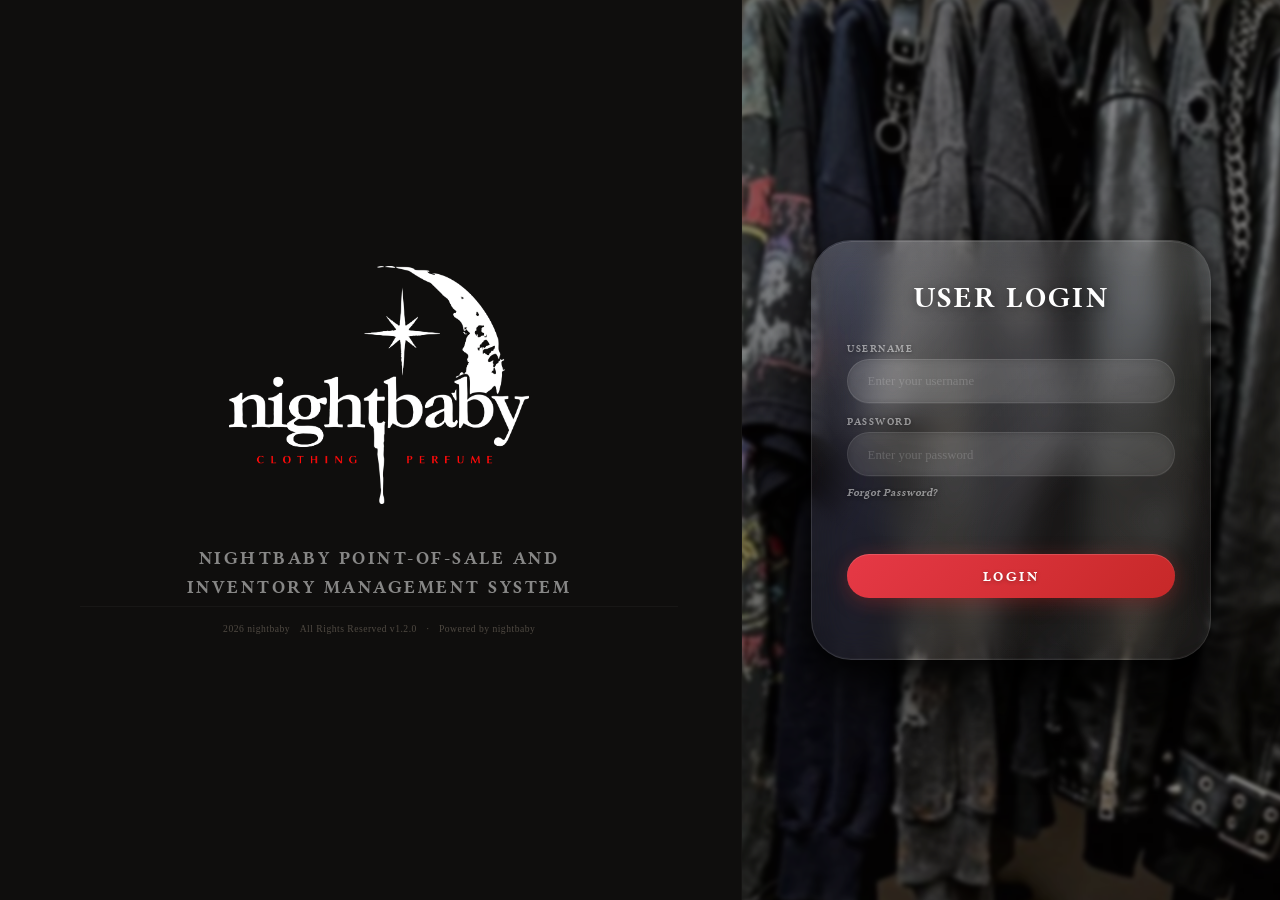
==== account_management.html @ 17890b0c "v1.0: Beta release" ====
<!DOCTYPE html>
<html lang="en">
<head>
    <meta charset="UTF-8">
    <meta name="viewport" content="width=device-width, initial-scale=1.0">
    <title>nightbaby | Account Management</title>
    <link rel="stylesheet" href="css/style.css">
    <link rel="icon" type="image/ico" href="images/favicon.ico">
    <link href="https://fonts.googleapis.com/css2?family=Inter:wght@300;400;500;600;700;800;900&display=swap" rel="stylesheet">
    <link href="https://fonts.googleapis.com/css2?family=Playfair+Display:ital,wght@0,400;0,600;0,700;1,400&display=swap" rel="stylesheet">
</head>
<body>
    <div class="dashboard-page">
        <div class="dashboard-container">
            <aside class="dashboard-sidebar">
                <div class="sidebar-logo">
                    <img src="images/logo.png" alt="nightbaby" class="sidebar-logo-img">
                </div>

                <div class="sidebar-user">
                    <button class="user-role-btn" id="userRoleBtn">
                        <img class="sideNavIcon" src="sources/icons/user-svgrepo-com(1).png" alt="home-icon" width="20" height="20">
                        <span>SuperUser</span>
                    </button>
                </div>

                <nav class="sidebar-nav">
                    <a href="account_management.html" class="sidebar-link" data-page="dashboard">
                        <img class="sideNavIcon" src="sources/icons/user-svgrepo-com.png" alt="home-icon" width="25" height="25">
                        <span>User Management</span>
                    </a>
                    <a href="system_management.html" class="sidebar-link active" data-page="pos">
                        <img class="sideNavIcon" src="sources/icons/settings-svgrepo-com.png" alt="home-icon" width="25" height="25">
                        <span>System Settings</span>
                    </a>
                </nav>
                <div class="sidebar-footer">
                    <a href="login.html" class="sidebar-link logout">
                        <img class="sideNavIcon" src="sources/icons/logout-svgrepo-com.png" alt="home-icon" width="25" height="25">
                        <span>Logout</span>
                    </a>
                </div>
            </aside>
<!-- dito muna -->
            <main class="dashboard-main">
                <div class="dashboard-topbar">
                    <div class="topbar-left">
                        <div class="page-header">
                            <img class="sideNavIcon" src="sources/icons/user-svgrepo-com(1).png" alt="home-icon" width="30" height="30">
                            <h1 class="page-title" id="pageTitle">User Management</h1>
                        </div>
                    </div>
                    <div class="topbar-right">
                        <div class="topbar-datetime">
                            <span class="datetime-day" id="currentDay">Saturday</span>
                            <span class="datetime-date" id="currentDate">August 1, 2026</span>
                            <span class="datetime-time" id="currentTime">3:45 PM</span>
                        </div>
                        <span class="admin-name" id="topbarAdminName">Admin</span>
                        <div class="admin-avatar">
                            <img src="sources/icons/user-svgrepo-com.png" alt="user-mainlogo" width="20" height="20">
                        </div>
                    </div>
                </div>

                <div class="user-management-section dashboard-card" aria-labelledby="usersTableTitle">
                    <div class="section-header panel-header">
                        <div class="section-title-wrap">
                            <h2 id="usersTableTitle">User Management</h2>
                        </div>
                        <button type="button" class="primary-btn" id="addUserButton" aria-label="Add user">+ Add User</button>
                    </div>

                    <div class="alert-table-wrapper">
                        <table class="alert-table user-table">
                            <thead>
                                <tr>
                                    <th scope="col">Name</th>
                                    <th scope="col">Role</th>
                                    <th scope="col" aria-label="Actions">Actions</th>
                                </tr>
                            </thead>
                            <tbody id="usersTableBody"></tbody>
                        </table>
                    </div>
                </div>

                <div class="account-modal-overlay" id="userModal" hidden>
                    <section class="account-modal" role="dialog" aria-modal="true" aria-labelledby="userModalTitle">
                        <div class="account-modal-header">
                            <h2 id="userModalTitle">Add User</h2>
                            <button type="button" class="pos-modal-close" id="closeUserModal" aria-label="Close">&times;</button>
                        </div>
                        <form id="userForm" class="account-form" autocomplete="off">
                            <input type="hidden" id="editingUsername">
                            <div class="form-group">
                                <label for="userUsername">Username</label>
                                <input type="text" id="userUsername" required autocomplete="off">
                            </div>
                            <div class="form-group">
                                <label for="accountHolderName">Account Holder Name</label>
                                <input type="text" id="accountHolderName" required autocomplete="name" placeholder="Enter full name">
                            </div>
                            <div class="form-group">
                                <label for="userRole">Role</label>
                                <select id="userRole" required>
                                    <option value="cashier">Cashier</option>
                                    <option value="admin">Admin</option>
                                    <option value="it">Super User</option>
                                </select>
                            </div>
                            <div class="form-group">
                                <label for="userPassword">Password</label>
                                <input type="password" id="userPassword" autocomplete="new-password">
                                <small id="passwordHint">Required when creating a new account.</small>
                            </div>
                            <p class="account-form-error" id="userFormError" role="alert"></p>
                            <div class="account-modal-footer">
                                <button type="button" class="modal-btn-cancel" id="cancelUserModal">Cancel</button>
                                <button type="submit" class="modal-btn-confirm">Save User</button>
                            </div>
                        </form>
                    </section>
                </div>

                <footer class="dashboard-footer">
                    <p>nightbaby™ @2026 | LLC Registered</p>
                </footer>
            </main>

    </div>

    <script src="js/global.js"></script>
    <script src="js/account_management.js?v=3"></script>
</body>
</html>
---- css/style.css ----
:root {
    --color-bg-primary: #0c0b0a;
    --color-bg-secondary: #0f0e0d;
    --color-bg-tertiary: #1a1714;
    --color-bg-card: rgba(255, 255, 255, 0.06);
    --color-bg-card-hover: rgba(255, 255, 255, 0.08);
    --color-bg-input: rgba(255, 255, 255, 0.04);
    --color-text-primary: #f0ece4;
    --color-text-secondary: #b8ada0;
    --color-text-tertiary: #8a7f72;
    --color-text-quaternary: #9a8f82;
    --color-text-feature: #c8bfb2;
    --color-text-footer: #6a6258;
    --color-text-muted: rgba(255, 255, 255, 0.5);
    --color-text-soft: rgba(255, 255, 255, 0.4);
    --color-text-faint: rgba(255, 255, 255, 0.3);
    --color-text-weak: rgba(255, 255, 255, 0.2);
    --color-text-pale: rgba(255, 255, 255, 0.15);
    --color-accent-primary: #e63946;
    --color-accent-secondary: #c62828;
    --color-accent-hover: #ef5350;
    --color-blue: #4fc3f7;
    --color-green: #81c784;
    --color-yellow: #ffb74d;
    --color-blue-subtle: rgba(79, 195, 247, 0.12);
    --color-green-subtle: rgba(129, 199, 132, 0.12);
    --color-yellow-subtle: rgba(255, 183, 77, 0.12);
    --color-red-tint: rgba(230, 57, 70, 0.15);
    --color-border-subtle: rgba(255, 255, 255, 0.03);
    --color-border-soft: rgba(255, 255, 255, 0.04);
    --color-border-normal: rgba(255, 255, 255, 0.06);
    --color-border-strong: rgba(255, 255, 255, 0.08);
    --color-border-accent: rgba(230, 57, 70, 0.15);
    --color-border-accent-strong: rgba(230, 57, 70, 0.3);
    --spacing-xs: 0.3rem;
    --spacing-sm: 0.6rem;
    --spacing-md: 1rem;
    --spacing-lg: 1.5rem;
    --spacing-xl: 2rem;
    --spacing-2xl: 2.5rem;
    --spacing-3xl: 3rem;
    --spacing-4xl: 4rem;
    --spacing-5xl: 5rem;
    --font-libertine: 'Linux Libertine', 'Georgia', serif;
    --font-garamond: 'Garamond', 'EB Garamond', 'Georgia', serif;
    --font-size-xs: 0.6rem;
    --font-size-sm: 0.7rem;
    --font-size-md: 0.8rem;
    --font-size-lg: 0.9rem;
    --font-size-xl: 1.1rem;
    --font-size-2xl: 1.8rem;
    --radius-2xl: 30px;
    --radius-3xl: 40px;
    --shadow-card: 0 4px 24px rgba(0, 0, 0, 0.15);
    --shadow-card-hover: 0 8px 32px rgba(230, 57, 70, 0.08), 0 4px 24px rgba(0, 0, 0, 0.2);
    --transition: 0.3s ease;
    --sidebar-width: 220px;
    --sidebar-z-index: 100;
    --modal-z-index: 10000;
}

@font-face {
    font-family: 'Linux Libertine';
    src: url('../sources/fonts/linux_libertine/LinLibertine_aBL.ttf') format('truetype'),
         url('../sources/fonts/linux_libertine/LinLibertine_aBS.ttf') format('truetype'),
         url('../sources/fonts/linux_libertine/LinLibertine_aDRS.ttf') format('truetype');
    font-weight: normal;
    font-style: normal;
    font-display: swap;
}

@font-face {
    font-family: 'Linux Libertine';
    src: url('../sources/fonts/linux_libertine/LinLibertine_aBS.ttf') format('truetype');
    font-weight: bold;
    font-style: normal;
    font-display: swap;
}

@font-face {
    font-family: 'Linux Libertine';
    src: url('../sources/fonts/linux_libertine/LinLibertine_aBS.ttf') format('truetype');
    font-weight: normal;
    font-style: italic;
    font-display: swap;
}

* {
    box-sizing: border-box;
    margin: 0;
    padding: 0;
}

html,
body {
    height: 100%;
    margin: 0;
    padding: 0;
    background: var(--color-bg-primary);
    font-family: var(--font-libertine);
}

.login-page {
    display: flex;
    height: 100vh;
    width: 100%;
    background: var(--color-bg-primary);
    overflow: hidden;
}

.login-left {
    width: 58%;
    background: var(--color-bg-secondary);
    display: flex;
    flex-direction: column;
    justify-content: center;
    padding: var(--spacing-3xl) var(--spacing-4xl) var(--spacing-3xl) var(--spacing-5xl);
    position: relative;
    color: var(--color-text-primary);
    box-shadow: inset -1px 0 0 rgba(255, 255, 255, 0.02);
    font-family: var(--font-libertine);
}

.logo-container {
    display: flex;
    align-items: center;
    justify-content: center;
    margin-bottom: var(--spacing-2xl);
    width: 100%;
}

.logo-image {
    max-width: 300px;
    width: 100%;
    height: auto;
    display: block;
    filter: brightness(1.05) contrast(1.05);
    transition: transform var(--transition);
}

.logo-image:hover {
    transform: scale(1.02);
}

.tagline {
    font-family: var(--font-libertine);
    font-size: var(--font-size-xl);
    text-transform: uppercase;
    letter-spacing: 2.5px;
    color: var(--color-text-muted);
    margin-bottom: var(--spacing-xs);
    text-align: center;
    font-weight: 700;
    line-height: 1.6;
}

.tagline-sub {
    font-family: var(--font-libertine);
    font-size: var(--font-size-md);
    text-transform: uppercase;
    letter-spacing: 3px;
    color: var(--color-text-tertiary);
    margin-bottom: var(--spacing-lg);
    text-align: center;
    font-weight: 400;
}

.welcome-text {
    font-family: var(--font-garamond);
    font-size: var(--font-size-md);
    color: var(--color-text-quaternary);
    text-align: center;
    line-height: 1.8;
    margin-bottom: var(--spacing-xl);
    font-weight: 300;
    letter-spacing: 0.3px;
}

.feature-grid {
    display: flex;
    flex-wrap: wrap;
    gap: 0.7rem var(--spacing-xl);
    margin-bottom: var(--spacing-2xl);
    justify-content: center;
    max-width: 450px;
    margin-left: auto;
    margin-right: auto;
}

.feature-item {
    flex: 0 0 calc(50% - 1rem);
    display: flex;
    align-items: center;
    gap: var(--spacing-sm);
    font-family: var(--font-garamond);
    font-size: var(--font-size-md);
    font-weight: 400;
    color: var(--color-text-feature);
    letter-spacing: 0.5px;
    text-shadow: 0 1px 4px rgba(0, 0, 0, 0.3);
}

.feature-item::before {
    content: "▹";
    color: var(--color-text-muted);
    font-size: 0.9rem;
    opacity: 0.6;
}

.features-section {
    display: flex;
    flex-direction: column;
    align-items: center;
    margin-bottom: var(--spacing-2xl);
    width: 100%;
}

.features-label {
    font-family: var(--font-libertine);
    font-size: 0.85rem;
    font-weight: 700;
    letter-spacing: 1.5px;
    color: var(--color-text-muted);
    text-transform: uppercase;
    margin-bottom: 1rem;
    text-align: center;
}

.feature-cards {
    display: flex;
    justify-content: center;
    gap: 1.5rem;
    width: 100%;
    max-width: 450px;
}

.feature-card {
    display: flex;
    flex-direction: column;
    align-items: center;
    justify-content: center;
    background: rgba(255, 255, 255, 0.04);
    backdrop-filter: blur(4px);
    -webkit-backdrop-filter: blur(4px);
    border: 1px solid rgba(255, 255, 255, 0.06);
    border-radius: 16px;
    padding: 1.2rem 1.5rem;
    min-width: 90px;
    transition: all var(--transition);
    cursor: default;
    position: relative;
    overflow: hidden;
}

.feature-card::before {
    content: '';
    position: absolute;
    top: 0;
    left: 0;
    right: 0;
    height: 2px;
    background: #e63946;
    border-radius: 16px 16px 0 0;
    opacity: 0.3;
    transition: all 0.3s ease;
}

.feature-card:hover::before {
    opacity: 1;
    height: 3px;
    box-shadow: 0 0 20px rgba(230, 57, 70, 0.3);
}

.feature-card:hover {
    background: rgba(255, 255, 255, 0.08);
    border-color: rgba(255, 255, 255, 0.12);
    transform: translateY(-3px);
    box-shadow: 0 0 30px rgba(255, 255, 255, 0.15), 0 8px 25px rgba(0, 0, 0, 0.3);
}

.feature-card svg {
    width: 32px;
    height: 32px;
    stroke: #b8ada0;
    stroke-width: 1.8;
    transition: all 0.3s ease;
    margin-bottom: 0.6rem;
}

.feature-card.stock-icon svg,
.feature-card.pos-icon svg,
.feature-card.analytics-icon svg {
    stroke: #b8ada0 !important;
}

.feature-card:hover svg {
    stroke: #ffffff !important;
    filter: drop-shadow(0 0 12px rgba(255, 255, 255, 0.4));
}

.card-title {
    font-family: var(--font-libertine);
    font-size: 0.75rem;
    font-weight: 600;
    color: var(--color-text-muted);
    text-transform: uppercase;
    letter-spacing: 1px;
    transition: color 0.3s ease;
}

.feature-card:hover .card-title {
    color: #f0ece4;
}

.footnote {
    font-family: var(--font-garamond);
    font-size: var(--font-size-xs);
    color: var(--color-text-footer);
    letter-spacing: 0.5px;
    border-top: 1px solid rgba(255, 255, 255, 0.04);
    padding-top: var(--spacing-md);
    display: flex;
    flex-wrap: wrap;
    justify-content: center;
    gap: var(--spacing-sm);
    margin-top: auto;
}

.footnote span {
    opacity: 0.7;
}

.login-right {
    width: 42%;
    margin-left: auto;
    position: relative;
    background: var(--color-bg-tertiary);
    display: flex;
    align-items: center;
    justify-content: center;
    padding: var(--spacing-xl);
    overflow: hidden;
    font-family: var(--font-libertine);
}

.login-right::before {
    content: '';
    position: absolute;
    inset: -5px;
    background-image: url('../images/clothes.jpeg');
    background-size: cover;
    background-position: center;
    background-repeat: no-repeat;
    filter: blur(1px) brightness(0.7);
    -webkit-filter: blur(2px) brightness(0.7);
    transform: scale(1.02);
    z-index: 0;
    transition: filter 0.5s ease;
}

.login-right::after {
    content: '';
    position: absolute;
    inset: 0;
    background: rgba(10, 9, 8, 0.2);
    z-index: 1;
}

.login-right:hover::before {
    filter: blur(2px) brightness(0.6);
}

.login-right>* {
    position: relative;
    z-index: 2;
}

.glass-form {
    width: 100%;
    max-width: 400px;
    min-height: 420px;
    max-height: 520px;
    background: rgba(255, 255, 255, 0.05);
    backdrop-filter: blur(16px) saturate(180%);
    -webkit-backdrop-filter: blur(16px) saturate(180%);
    border-radius: var(--radius-3xl);
    border: 1px solid rgba(255, 255, 255, 0.12);
    box-shadow:
        0 40px 80px rgba(0, 0, 0, 0.7),
        0 20px 40px rgba(0, 0, 0, 0.5),
        0 10px 20px rgba(0, 0, 0, 0.3),
        0 4px 10px rgba(0, 0, 0, 0.2),
        inset 0 1px 0 rgba(255, 255, 255, 0.1),
        inset 0 -1px 0 rgba(255, 255, 255, 0.03);
    padding: var(--spacing-2xl) 2.2rem;
    color: var(--color-text-primary);
    transition: all var(--transition);
    position: relative;
    margin: 0 auto;
    overflow-y: auto;
    font-family: var(--font-libertine);
}

.glass-form::before {
    content: '';
    position: absolute;
    top: 0;
    left: 0;
    right: 0;
    height: 50%;
    background: linear-gradient(180deg, rgba(255, 255, 255, 0.1) 0%, rgba(255, 255, 255, 0.03) 40%, rgba(255, 255, 255, 0.01) 70%, transparent 100%);
    border-radius: var(--radius-3xl) var(--radius-3xl) 0 0;
    pointer-events: none;
    z-index: 0;
}

.glass-form::after {
    content: '';
    position: absolute;
    inset: 0;
    border-radius: var(--radius-3xl);
    background:
        radial-gradient(ellipse at 30% 20%, rgba(255, 255, 255, 0.08) 0%, transparent 50%),
        radial-gradient(ellipse at 70% 80%, rgba(255, 255, 255, 0.04) 0%, transparent 50%),
        linear-gradient(135deg, rgba(255, 255, 255, 0.06) 0%, transparent 30%, transparent 70%, rgba(255, 255, 255, 0.02) 100%);
    pointer-events: none;
    z-index: 0;
}

.glass-form * {
    position: relative;
    z-index: 1;
}

.form-title {
    font-family: var(--font-libertine);
    font-size: var(--font-size-2xl);
    font-weight: 700;
    letter-spacing: 2px;
    color: #ffffff;
    text-shadow: 0 2px 12px rgba(0, 0, 0, 0.5);
    margin-bottom: 1.8rem;
    text-align: center;
    text-transform: uppercase;
}

.login-form {
    display: flex;
    flex-direction: column;
    width: 100%;
}

.login-form label {
    font-family: var(--font-libertine);
    font-size: var(--font-size-xs);
    font-weight: 600;
    text-transform: uppercase;
    letter-spacing: 1.5px;
    color: rgba(255, 255, 255, 0.5);
    margin-top: 0.8rem;
    margin-bottom: 0.3rem;
    text-shadow: 0 1px 4px rgba(0, 0, 0, 0.4);
    text-align: left;
}

.login-form label:first-of-type {
    margin-top: 0;
}

.login-form input {
    font-family: var(--font-garamond);
    background: rgba(255, 255, 255, 0.06);
    backdrop-filter: blur(2px);
    -webkit-backdrop-filter: blur(2px);
    border: 1px solid rgba(255, 255, 255, 0.08);
    border-radius: var(--radius-2xl);
    padding: 0.8rem 1.2rem;
    font-size: var(--font-size-lg);
    color: #ffffff;
    transition: 0.25s ease;
    outline: none;
    width: 100%;
    box-shadow: inset 0 2px 6px rgba(0, 0, 0, 0.1);
    text-align: left;
    font-weight: 300;
}

.login-form input:focus {
    border-color: rgba(255, 255, 255, 0.2);
    background: rgba(255, 255, 255, 0.08);
    box-shadow: 0 0 0 3px rgba(255, 255, 255, 0.03), inset 0 2px 6px rgba(0, 0, 0, 0.15);
}

.login-form input::placeholder {
    font-family: var(--font-garamond);
    color: rgba(255, 255, 255, 0.25);
    font-weight: 300;
    font-size: var(--font-size-md);
    opacity: 0.7;
}

.form-options {
    display: flex;
    justify-content: flex-start;
    align-items: center;
    margin-top: var(--spacing-sm);
    margin-bottom: 30px;
}

.form-options a {
    font-family: var(--font-libertine);
    font-size: var(--font-size-sm);
    color: rgba(255, 255, 255, 0.5);
    text-decoration: none;
    border-bottom: 1px dotted transparent;
    transition: 0.2s;
    text-shadow: 0 1px 4px rgba(0, 0, 0, 0.4);
}

.form-options a:hover {
    border-bottom-color: rgba(255, 255, 255, 0.4);
    color: #ffffff;
}

.login-form button {
    font-family: var(--font-libertine);
    background: linear-gradient(135deg, var(--color-accent-primary) 0%, var(--color-accent-secondary) 100%);
    backdrop-filter: blur(4px);
    -webkit-backdrop-filter: blur(4px);
    border: none;
    border-radius: var(--radius-2xl);
    padding: 0.85rem;
    font-size: var(--font-size-lg);
    font-weight: 700;
    color: #ffffff;
    letter-spacing: 2.5px;
    margin-top: var(--spacing-lg);
    cursor: pointer;
    transition: 0.25s ease;
    width: 100%;
    text-transform: uppercase;
    box-shadow: 0 4px 20px rgba(198, 40, 40, 0.35), inset 0 1px 0 rgba(255, 255, 255, 0.15);
    text-shadow: 0 1px 4px rgba(0, 0, 0, 0.3);
}

.login-form button:hover {
    background: linear-gradient(135deg, var(--color-accent-hover) 0%, var(--color-accent-hover-end) 100%);
    transform: scale(1.02);
    box-shadow: 0 8px 30px rgba(198, 40, 40, 0.45), inset 0 1px 0 rgba(255, 255, 255, 0.2);
}

.login-form button:active {
    transform: scale(0.97);
    box-shadow: 0 2px 10px rgba(198, 40, 40, 0.25);
}

.form-links {
    display: flex;
    justify-content: center;
    gap: 1.2rem;
    margin-top: var(--spacing-md);
    font-family: var(--font-libertine);
    font-size: 0.65rem;
}

.form-links a {
    color: rgba(255, 255, 255, 0.4);
    text-decoration: none;
    border-bottom: 1px dotted transparent;
    transition: 0.2s;
    text-shadow: 0 1px 4px rgba(0, 0, 0, 0.4);
}

.form-links a:hover {
    color: #ffffff;
    border-bottom-color: rgba(255, 255, 255, 0.3);
}

.glass-form::-webkit-scrollbar {
    width: 3px;
}

.glass-form::-webkit-scrollbar-track {
    background: transparent;
}

.glass-form::-webkit-scrollbar-thumb {
    background: rgba(255, 255, 255, 0.15);
    border-radius: 10px;
}

.dashboard-page {
    min-height: 100vh;
    background: var(--color-bg-primary);
    display: flex;
    flex-direction: column;
    font-family: var(--font-libertine);
}

.dashboard-container {
    display: flex;
    flex: 1;
    min-height: 100vh;
    position: relative;
}

.dashboard-sidebar {
    position: fixed;
    top: 0;
    left: 0;
    width: var(--sidebar-width);
    min-width: var(--sidebar-width);
    height: 100vh;
    background: var(--color-bg-secondary);
    border-right: 1px solid var(--color-border-soft);
    display: flex;
    flex-direction: column;
    padding: 1.5rem 0;
    z-index: var(--sidebar-z-index);
    overflow-y: auto;
}

.sidebar-logo {
    display: flex;
    align-items: center;
    justify-content: center;
    padding: 0 1.5rem 1.8rem 1.5rem;
    border-bottom: 1px solid var(--color-border-soft);
    margin-bottom: 0.8rem;
}

.sidebar-logo-img {
    width: 160px;
    height: auto;
    filter: brightness(1.05);
    display: block;
    transition: transform 0.3s ease;
}

.sidebar-logo-img:hover {
    transform: scale(1.05);
}

.sidebar-user {
    display: flex;
    justify-content: center;
    padding: 0 1.5rem 1.2rem 1.5rem;
    border-bottom: 1px solid var(--color-border-soft);
    margin-bottom: 1.2rem;
}

.user-role-btn {
    display: flex;
    align-items: center;
    gap: 0.6rem;
    background: var(--color-bg-primary);
    border: 2px solid var(--color-accent-primary);
    border-radius: var(--radius-2xl);
    padding: 0.5rem 1.2rem 0.5rem 1rem;
    color: var(--color-accent-primary);
    font-family: var(--font-libertine);
    font-size: 0.85rem;
    font-weight: 600;
    cursor: pointer;
    transition: all var(--transition);
    width: 100%;
    justify-content: center;
    letter-spacing: 0.5px;
}

.user-role-btn svg {
    width: 16px;
    height: 16px;
    stroke: var(--color-accent-primary);
    flex-shrink: 0;
}

.user-role-btn:hover {
    background: var(--color-red-tint);
    border-color: var(--color-accent-hover);
    transform: scale(1.02);
}

.user-role-btn:active {
    transform: scale(0.97);
}

.user-role-btn.role-admin {
    background: var(--color-bg-primary);
    border-color: var(--color-accent-primary);
    color: var(--color-accent-primary);
}

.user-role-btn.role-admin svg {
    stroke: var(--color-accent-primary);
}

.user-role-btn.role-cashier {
    background: var(--color-bg-primary);
    border-color: var(--color-blue);
    color: var(--color-blue);
}

.user-role-btn.role-cashier svg {
    stroke: var(--color-blue);
}

.user-role-btn.role-cashier:hover {
    background: rgba(79, 195, 247, 0.1);
    border-color: #81d4fa;
}

.sidebar-nav {
    display: flex;
    flex-direction: column;
    gap: 0.2rem;
    flex: 1;
}

.sidebar-link {
    display: flex;
    align-items: center;
    gap: 0.8rem;
    padding: 0.8rem 1.5rem;
    color: var(--color-text-muted);
    text-decoration: none;
    font-family: var(--font-libertine);
    font-size: 0.9rem;
    font-weight: 400;
    transition: all var(--transition);
    border-left: 3px solid transparent;
}

.sidebar-link svg {
    width: 18px;
    height: 18px;
    stroke: currentColor;
    stroke-width: 1.8;
    flex-shrink: 0;
}

.sidebar-link:hover {
    color: var(--color-text-primary);
    background: var(--color-bg-input);
}

.sidebar-link.active {
    color: var(--color-text-primary);
    background: var(--color-border-soft);
    border-left-color: var(--color-accent-primary);
}

.sidebar-link.logout {
    color: var(--color-text-faint);
}

.sidebar-link.logout:hover {
    color: var(--color-accent-primary);
}

.sidebar-footer {
    padding-top: 1rem;
    border-top: 1px solid var(--color-border-soft);
    margin-top: auto;
}

.dashboard-main {
    flex: 1;
    margin-left: var(--sidebar-width);
    padding: 1.5rem 2rem 0.5rem 2rem;
    overflow-y: auto;
    display: flex;
    flex-direction: column;
    gap: 1.2rem;
    background: var(--color-bg-primary);
    min-height: 100vh;
}

.dashboard-topbar {
    display: flex;
    justify-content: space-between;
    align-items: center;
    padding-bottom: 1rem;
    border-bottom: 1px solid var(--color-border-soft);
}

.topbar-left {
    display: flex;
    align-items: center;
}

.page-header {
    display: flex;
    align-items: center;
    gap: 0.8rem;
}

.page-icon {
    width: 28px;
    height: 28px;
    stroke: var(--color-accent-primary);
    stroke-width: 1.8;
    flex-shrink: 0;
}

.page-title {
    font-family: var(--font-libertine);
    font-size: 1.4rem;
    font-weight: 700;
    color: var(--color-text-primary);
    letter-spacing: 0.5px;
    margin: 0;
}

.topbar-right {
    display: flex;
    align-items: center;
    gap: 1.2rem;
}

.topbar-datetime {
    display: flex;
    align-items: center;
    gap: 0.6rem;
    padding-right: 1.2rem;
    border-right: 1px solid var(--color-border-normal);
}

.datetime-day {
    font-family: var(--font-libertine);
    font-size: 0.8rem;
    font-weight: 500;
    color: var(--color-text-primary);
    letter-spacing: 0.5px;
}

.datetime-date {
    font-family: var(--font-garamond);
    font-size: 0.75rem;
    color: var(--color-text-soft);
    letter-spacing: 0.3px;
}

.datetime-time {
    font-family: var(--font-libertine);
    font-size: 0.8rem;
    font-weight: 600;
    color: var(--color-accent-primary);
    letter-spacing: 0.5px;
}

.admin-name {
    font-family: var(--font-libertine);
    font-size: 0.9rem;
    color: var(--color-text-primary);
    font-weight: 400;
    letter-spacing: 0.5px;
}

.admin-avatar {
    width: 32px;
    height: 32px;
    border-radius: 50%;
    background: var(--color-bg-card);
    display: flex;
    align-items: center;
    justify-content: center;
    border: 1px solid var(--color-border-normal);
}

.admin-avatar svg {
    width: 18px;
    height: 18px;
    stroke: var(--color-text-secondary);
}

.dashboard-card {
    background: var(--color-bg-card);
    border: 1px solid var(--color-border-strong);
    border-radius: var(--radius-3xl);
    padding: 1.2rem 1.5rem;
    transition: all var(--transition);
    backdrop-filter: blur(8px);
    -webkit-backdrop-filter: blur(8px);
    box-shadow: var(--shadow-card);
    position: relative;
    overflow: hidden;
}

.dashboard-card:hover {
    border-color: var(--color-border-accent-strong);
    background: var(--color-bg-card-hover);
    transform: translateY(-2px);
    box-shadow: var(--shadow-card-hover);
}

.dashboard-card::before {
    content: '';
    position: absolute;
    top: 0;
    left: 0;
    right: 0;
    height: 2px;
    background: linear-gradient(90deg, transparent, var(--color-accent-primary), transparent);
    border-radius: var(--radius-3xl) var(--radius-3xl) 0 0;
    opacity: 0.6;
    transition: all 0.4s ease;
}

.dashboard-card:hover::before {
    opacity: 1;
    height: 3px;
    box-shadow: 0 0 30px rgba(230, 57, 70, 0.3), 0 0 60px rgba(230, 57, 70, 0.1);
    background: linear-gradient(90deg, transparent, var(--color-accent-hover), transparent);
}

.card-header {
    display: flex;
    justify-content: space-between;
    align-items: center;
    margin-bottom: 1rem;
}

.card-header h3 {
    font-family: var(--font-libertine);
    font-size: 0.8rem;
    font-weight: 600;
    color: var(--color-text-muted);
    text-transform: uppercase;
    letter-spacing: 1.5px;
}

.stat-card {
    display: flex;
    align-items: center;
    gap: 1rem;
    padding: 1rem 1.2rem;
    background: var(--color-bg-card);
    border: 1px solid var(--color-border-strong);
    border-radius: var(--radius-3xl);
    transition: all var(--transition);
    backdrop-filter: blur(8px);
    -webkit-backdrop-filter: blur(8px);
    box-shadow: var(--shadow-card);
    position: relative;
    overflow: hidden;
}

.stat-card:hover {
    border-color: rgba(230, 57, 70, 0.25);
    background: var(--color-bg-card-hover);
    transform: translateY(-2px);
    box-shadow: var(--shadow-card-hover);
}

.stat-card-icon {
    width: 44px;
    height: 44px;
    border-radius: var(--radius-2xl);
    display: flex;
    align-items: center;
    justify-content: center;
    flex-shrink: 0;
}

.stat-card-icon svg {
    width: 22px;
    height: 22px;
    stroke-width: 1.8;
}

.sales-icon {
    background: var(--color-blue-subtle);
}

.sales-icon svg {
    stroke: var(--color-blue);
}

.orders-icon {
    background: var(--color-green-subtle);
}

.orders-icon svg {
    stroke: var(--color-green);
}

.stock-icon {
    background: var(--color-yellow-subtle);
}

.stock-icon svg {
    stroke: var(--color-yellow);
}

.revenue-icon {
    background: var(--color-text-weak);
}

.revenue-icon svg {
    stroke: var(--color-accent-primary);
}

.stat-card-content {
    display: flex;
    flex-direction: column;
    flex: 1;
    min-width: 0;
}

.stat-card-label {
    font-family: var(--font-libertine);
    font-size: 0.65rem;
    font-weight: 600;
    color: var(--color-text-soft);
    text-transform: uppercase;
    letter-spacing: 0.5px;
}

.stat-card-value {
    font-family: var(--font-libertine);
    font-size: 1.2rem;
    font-weight: 700;
    color: var(--color-text-primary);
    line-height: 1.4;
}

.stat-card-change {
    font-family: var(--font-garamond);
    font-size: 0.65rem;
    font-weight: 400;
}

.stat-card-change.positive {
    color: var(--color-green);
}

.stat-card-change.negative {
    color: var(--color-accent-hover);
}

.dashboard-top-row {
    display: flex;
    gap: 1.2rem;
    flex: 1;
}

.dashboard-top-row>* {
    flex: 1;
}

.dashboard-col-left {
    flex: 1;
    display: grid;
    grid-template-columns: 1fr 1fr;
    grid-template-rows: 1fr 1fr;
    gap: 1.2rem;
}

.dashboard-col-right-top {
    flex: 1;
    min-width: 0;
}

.dashboard-col-right-top .top-products {
    height: 100%;
    display: flex;
    flex-direction: column;
}

.dashboard-col-right-top .top-products .product-list {
    flex: 1;
    display: flex;
    flex-direction: column;
    justify-content: center;
}

.product-list {
    display: flex;
    flex-direction: column;
    gap: 0.6rem;
}

.product-item {
    display: flex;
    align-items: center;
    gap: 0.8rem;
    padding: 0.4rem 0;
    border-bottom: 1px solid rgba(255, 255, 255, 0.03);
}

.product-item:last-child {
    border-bottom: none;
}

.product-rank {
    font-family: var(--font-libertine);
    font-size: 0.8rem;
    font-weight: 700;
    color: var(--color-accent-primary);
    width: 20px;
}

.product-name {
    font-family: var(--font-libertine);
    font-size: 0.85rem;
    color: var(--color-text-primary);
    font-weight: 400;
    letter-spacing: 0.5px;
}

.product-sales {
    font-family: var(--font-garamond);
    font-size: 0.75rem;
    color: var(--color-text-soft);
    margin-left: auto;
}

.dashboard-bottom-row {
    display: flex;
    gap: 1.2rem;
    width: 100%;
    grid-column: 1 / -1;
    min-height: 280px;
}

.dashboard-bottom-row .graph-card {
    flex: 1;
    display: flex;
    flex-direction: column;
    width: 100%;
    max-width: none;
    box-sizing: border-box;
}

.graph-container {
    position: relative;
    width: 100%;
    height: 320px;
}

.graph-container canvas {
    width: 100% !important;
    height: 100% !important;
}

.card-badge {
    font-family: var(--font-garamond);
    font-size: 0.65rem;
    color: rgba(255, 255, 255, 0.3);
    background: rgba(255, 255, 255, 0.04);
    padding: 0.2rem 0.8rem;
    border-radius: 20px;
    border: 1px solid rgba(255, 255, 255, 0.04);
}

.line-chart-container {
    flex: 1;
    display: flex;
    flex-direction: column;
    justify-content: center;
    padding: 0.5rem 0;
}

.line-chart {
    width: 100%;
    height: 220px;
    display: block;
}

.line-chart-labels {
    display: flex;
    justify-content: space-between;
    padding: 0.4rem 2px 0 2px;
}

.line-chart-labels span {
    font-family: var(--font-libertine);
    font-size: 0.6rem;
    color: rgba(255, 255, 255, 0.3);
    text-transform: uppercase;
    letter-spacing: 0.5px;
}

.transaction-stats {
    display: flex;
    flex-direction: column;
    align-items: center;
    padding: 0.5rem 0;
}

.stat-number {
    font-family: var(--font-libertine);
    font-size: 3.5rem;
    font-weight: 700;
    color: #f0ece4;
    line-height: 1;
}

.stat-change {
    font-family: var(--font-garamond);
    font-size: 0.8rem;
    color: rgba(255, 255, 255, 0.3);
    margin-top: 0.3rem;
}

.live-badge {
    font-family: var(--font-libertine);
    font-size: 0.6rem;
    font-weight: 700;
    color: #4fc3f7;
    background: rgba(79, 195, 247, 0.1);
    padding: 0.2rem 0.8rem;
    border-radius: 20px;
    text-transform: uppercase;
    letter-spacing: 0.5px;
    border: 1px solid rgba(79, 195, 247, 0.15);
    animation: pulse-live 2s infinite;
}

@keyframes pulse-live {
    0%,
    100% {
        opacity: 1;
    }
    50% {
        opacity: 0.5;
    }
}

.today-stats {
    display: flex;
    flex-direction: column;
    gap: 0.8rem;
    margin-top: 0.2rem;
}

.stat-item {
    display: flex;
    justify-content: space-between;
    align-items: center;
    padding: 0.5rem 0.8rem;
    background: rgba(255, 255, 255, 0.02);
    border-radius: 8px;
    border: 1px solid rgba(255, 255, 255, 0.03);
}

.stat-label {
    font-family: var(--font-libertine);
    font-size: 0.75rem;
    color: rgba(255, 255, 255, 0.5);
    text-transform: uppercase;
    letter-spacing: 0.5px;
}

.stat-value {
    font-family: var(--font-libertine);
    font-size: 1.1rem;
    font-weight: 600;
    color: #f0ece4;
}

.dashboard-footer {
    display: flex;
    justify-content: center;
    align-items: center;
    padding: 1rem 0 0.5rem 0;
    margin-top: auto;
    border-top: 1px solid var(--color-border-subtle);
    font-family: var(--font-garamond);
    font-size: 0.7rem;
    color: var(--color-text-weak);
    letter-spacing: 0.5px;
}

.footer-date {
    font-family: var(--font-garamond);
    font-size: 0.7rem;
    color: var(--color-text-pale);
}

.dashboard-main::-webkit-scrollbar {
    width: 4px;
}

.dashboard-main::-webkit-scrollbar-track {
    background: transparent;
}

.dashboard-main::-webkit-scrollbar-thumb {
    background: var(--color-border-strong);
    border-radius: 10px;
}

@media (max-width: 1024px) {
    .login-left {
        padding: var(--spacing-2xl) var(--spacing-3xl);
    }

    .login-right {
        padding: var(--spacing-lg);
    }

    .glass-form {
        max-width: 360px;
        padding: var(--spacing-xl) 1.8rem;
        min-height: 380px;
        max-height: 480px;
    }

    .form-title {
        font-size: var(--spacing-lg);
        margin-bottom: var(--spacing-lg);
    }
}

@media (max-width: 780px) {
    .login-page {
        flex-direction: column;
        height: auto;
        min-height: 100vh;
    }

    .login-left,
    .login-right {
        width: 100% !important;
        height: auto;
        min-height: 50vh;
        padding: var(--spacing-xl) 1.8rem !important;
        margin-left: 0 !important;
    }

    .login-left {
        padding: var(--spacing-2xl) var(--spacing-xl) !important;
        box-shadow: inset 0 -1px 0 rgba(255, 255, 255, 0.02);
    }

    .login-right {
        justify-content: center !important;
        padding: var(--spacing-xl) var(--spacing-lg) !important;
        min-height: 60vh;
        background-position: center 30%;
    }

    .glass-form {
        max-width: 100%;
        max-height: 460px;
        min-height: 380px;
        padding: var(--spacing-xl) var(--spacing-lg);
        margin: 0 !important;
    }

    .logo-image {
        max-width: 200px;
    }

    .feature-item {
        flex: 0 0 100%;
    }

    .feature-cards {
        gap: 1rem;
    }

    .feature-card {
        padding: 1rem 1.2rem;
        min-width: 75px;
    }

    .card-icon {
        width: 30px;
        height: 30px;
    }

    .card-icon svg {
        width: 22px;
        height: 22px;
    }

    .card-title {
        font-size: 0.65rem;
    }

    .welcome-text {
        font-size: var(--font-size-sm);
    }

    .login-form button {
        padding: 0.75rem;
        font-size: 0.85rem;
    }

    .dashboard-container {
        flex-direction: column;
        height: auto;
        min-height: 100vh;
    }

    .dashboard-sidebar {
        position: relative;
        width: 100%;
        min-width: unset;
        height: auto;
        flex-direction: row;
        flex-wrap: wrap;
        align-self: flex-start;
        padding: 0.8rem 1.2rem;
        border-right: none;
        border-bottom: 1px solid var(--color-border-soft);
        gap: 0.3rem;
        align-items: center;
    }

    .sidebar-logo {
        padding: 0;
        border-bottom: none;
        margin-bottom: 0;
        margin-right: 1.5rem;
    }

    .sidebar-logo-img {
        width: 50px;
    }

    .sidebar-user {
        padding: 0;
        border-bottom: none;
        margin-bottom: 0;
        margin-right: 1rem;
    }

    .user-role-btn {
        padding: 0.3rem 1rem;
        font-size: 0.7rem;
        width: auto;
    }

    .user-role-btn svg {
        width: 14px;
        height: 14px;
    }

    .sidebar-nav {
        flex-direction: row;
        flex-wrap: wrap;
        gap: 0.2rem;
        flex: 1;
    }

    .sidebar-link {
        padding: 0.5rem 1rem;
        border-left: none;
        font-size: 0.75rem;
        border-bottom: 2px solid transparent;
    }

    .sidebar-link.active {
        border-left: none;
        border-bottom-color: var(--color-accent-primary);
    }

    .sidebar-footer {
        display: none;
    }

    .dashboard-main {
        margin-left: 0;
        padding: 1rem;
    }

    .dashboard-top-row {
        flex-direction: column;
    }

    .dashboard-col-left {
        width: 100%;
        min-width: unset;
        grid-template-columns: 1fr 1fr;
        grid-template-rows: auto auto;
    }

    .dashboard-col-right-top {
        width: 100%;
    }

    .dashboard-bottom-row {
        flex-direction: column;
    }

    .line-chart {
        height: 100px;
    }

    .stat-card {
        padding: 0.8rem 1rem;
    }

    .stat-card-icon {
        width: 36px;
        height: 36px;
    }

    .stat-card-icon svg {
        width: 18px;
        height: 18px;
    }

    .stat-card-value {
        font-size: 1rem;
    }

    .dashboard-footer {
        flex-direction: column;
        gap: 0.3rem;
        text-align: center;
    }

    .dashboard-topbar {
        flex-direction: column;
        gap: 0.5rem;
        align-items: flex-start;
    }

    .page-title {
        font-size: 1.1rem;
    }

    .page-icon {
        width: 22px;
        height: 22px;
    }
}

@media (max-width: 480px) {
    .login-left {
        padding: 1.8rem 1.2rem !important;
    }

    .login-right {
        padding: 1.2rem !important;
    }

    .logo-image {
        max-width: 160px;
    }

    .form-title {
        font-size: 1.2rem;
        margin-bottom: 1.2rem;
    }

    .tagline {
        font-size: var(--font-size-sm);
        letter-spacing: 1.5px;
    }

    .tagline-sub {
        font-size: var(--font-size-xs);
        letter-spacing: 2px;
    }

    .welcome-text {
        font-size: var(--font-size-sm);
        line-height: 1.6;
    }

    .feature-item {
        font-size: var(--font-size-sm);
    }

    .feature-cards {
        gap: 0.8rem;
        flex-wrap: wrap;
    }

    .feature-card {
        padding: 0.8rem 1rem;
        min-width: 70px;
        flex: 1 0 calc(33.33% - 0.8rem);
    }

    .card-icon {
        width: 24px;
        height: 24px;
    }

    .card-icon svg {
        width: 18px;
        height: 18px;
    }

    .card-title {
        font-size: 0.6rem;
    }

    .login-form input {
        padding: 0.7rem 1rem;
        font-size: 0.85rem;
    }

    .glass-form {
        padding: var(--spacing-lg) 1.2rem;
        max-height: 420px;
        min-height: 340px;
        border-radius: var(--radius-2xl);
    }

    .login-form button {
        padding: 0.7rem;
        font-size: var(--font-size-sm);
        letter-spacing: 1.5px;
    }

    .form-links {
        font-size: var(--font-size-xs);
        gap: 0.8rem;
    }

    .dashboard-sidebar {
        padding: 0.6rem 0.8rem;
    }

    .sidebar-logo {
        margin-right: 0.8rem;
    }

    .sidebar-logo-img {
        width: 40px;
    }

    .sidebar-user {
        margin-right: 0.5rem;
    }

    .user-role-btn {
        padding: 0.2rem 0.7rem;
        font-size: 0.6rem;
    }

    .user-role-btn svg {
        width: 12px;
        height: 12px;
    }

    .sidebar-link {
        padding: 0.4rem 0.7rem;
        font-size: 0.65rem;
    }

    .sidebar-link svg {
        width: 14px;
        height: 14px;
    }

    .dashboard-col-left {
        grid-template-columns: 1fr;
        gap: 0.8rem;
    }

    .stat-card {
        padding: 0.7rem 0.9rem;
    }

    .stat-card-icon {
        width: 32px;
        height: 32px;
    }

    .stat-card-icon svg {
        width: 16px;
        height: 16px;
    }

    .stat-card-value {
        font-size: 0.9rem;
    }

    .stat-card-label {
        font-size: 0.55rem;
    }

    .line-chart {
        height: 80px;
    }

    .page-title {
        font-size: 0.95rem;
    }

    .page-icon {
        width: 18px;
        height: 18px;
    }

    .admin-name {
        font-size: 0.8rem;
    }
}

.feature-card .stock-icon svg,
.feature-card .card-icon.stock-icon svg {
    stroke: #b8ada0 !important;
}

.feature-card:hover .stock-icon svg,
.feature-card:hover .card-icon.stock-icon svg {
    stroke: #b8ada0 !important;
}

.dashboard-bottom-grid {
    display: grid;
    grid-template-columns: 1fr 1fr;
    gap: 1.2rem;
}

.dashboard-left-column {
    display: flex;
    flex-direction: column;
    gap: 1.2rem;
}

.dashboard-left-column .dashboard-card {
    flex: 1;
}

.dashboard-right-column {
    display: flex;
}

.dashboard-right-column .activity-card {
    flex: 1;
    display: flex;
    flex-direction: column;
}

.card-action-link {
    font-family: var(--font-libertine);
    font-size: 0.65rem;
    font-weight: 600;
    color: #e63946;
    text-decoration: none;
    text-transform: uppercase;
    letter-spacing: 0.5px;
    transition: all 0.3s ease;
}

.card-action-link:hover {
    color: #ef5350;
    text-decoration: underline;
}

.alert-table-wrapper {
    flex: 1;
    overflow-x: auto;
}

.alert-table {
    width: 100%;
    border-collapse: collapse;
    font-family: var(--font-garamond);
    font-size: 0.8rem;
}

.alert-table thead {
    border-bottom: 1px solid rgba(255, 255, 255, 0.04);
}

.alert-table th {
    font-family: var(--font-libertine);
    font-size: 0.6rem;
    font-weight: 600;
    text-transform: uppercase;
    letter-spacing: 0.5px;
    color: #fff;
    padding: 0.4rem 0.5rem;
    text-align: left;
}

.alert-table td {
    padding: 0.4rem 0.5rem;
    color: rgba(255, 255, 255, 0.7);
    border-bottom: 1px solid rgba(255, 255, 255, 0.02);
}

.alert-table tbody tr:hover {
    background: rgba(255, 255, 255, 0.02);
}

.user-management-section {
    margin-top: 1.5rem;
    padding: 1.25rem;
}

.discount-management-section {
    margin-top: 1.5rem;
    padding: 1.5rem;
}

.discount-page-intro {
    align-items: flex-end;
    border-bottom: 1px solid rgba(255, 255, 255, 0.08);
    display: flex;
    gap: 1rem;
    justify-content: space-between;
    margin-bottom: 1rem;
    padding-bottom: 1.2rem;
}

.discount-page-intro h2 {
    color: #fff;
    font-family: var(--font-libertine);
    font-size: 1.35rem;
    margin: 0.25rem 0 0.3rem;
}

.discount-page-intro p {
    color: rgba(255, 255, 255, 0.48);
    font-family: var(--font-garamond);
    font-size: 0.82rem;
    margin: 0;
}

.discount-add-btn {
    align-items: center;
    display: inline-flex;
    gap: 0.45rem;
    white-space: nowrap;
}

.discount-add-btn span {
    font-size: 1.1rem;
    line-height: 0.7;
}

.discount-table-shell {
    background: rgba(0, 0, 0, 0.12);
    border: 1px solid rgba(255, 255, 255, 0.06);
    border-radius: 10px;
    overflow: hidden;
}

.discount-table {
    min-width: 760px;
}

.discount-table th {
    background: rgba(255, 255, 255, 0.035);
    color: rgba(255, 255, 255, 0.55);
    padding: 0.8rem 0.75rem;
}

.discount-table td {
    color: rgba(255, 255, 255, 0.78);
    padding: 0.85rem 0.75rem;
    vertical-align: middle;
}

.discount-table td:nth-child(3) {
    color: #ffb74d;
    font-family: var(--font-libertine);
    font-size: 1rem;
    font-weight: 700;
}

.discount-table td:nth-child(1) {
    color: #fff;
    font-weight: 600;
}

.discount-table tbody tr:hover {
    background: rgba(230, 57, 70, 0.06);
}

.discount-table .status-active {
    background: rgba(129, 199, 132, 0.14);
    color: #81c784;
}

.discount-table .status-scheduled {
    background: rgba(79, 195, 247, 0.14);
    color: #4fc3f7;
}

.discount-table .status-expired {
    background: rgba(255, 255, 255, 0.08);
    color: rgba(255, 255, 255, 0.45);
}

.discount-table .icon-btn {
    font-family: Arial, sans-serif;
    font-size: 0.85rem;
}

@media (max-width: 640px) {
    .discount-management-section {
        padding: 1rem;
    }

    .discount-page-intro {
        align-items: flex-start;
        flex-direction: column;
    }

    .discount-add-btn {
        width: 100%;
        justify-content: center;
    }
}

.user-management-section .section-header {
    display: flex;
    align-items: center;
    justify-content: space-between;
    gap: 1rem;
    margin-bottom: 1rem;
}

.user-management-section .section-header h2 {
    color: #fff;
}

.system-settings-content {
    margin-top: 1.5rem;
}

.maintenance-header h2,
.maintenance-header .section-kicker {
    color: #ffffff;
}

.system-settings-card {
    padding: 1.25rem;
}

.system-settings-card .section-header h2 {
    color: #fff;
    margin: 0.2rem 0 0;
}

.system-settings-form .form-row {
    display: grid;
    gap: 1rem;
    grid-template-columns: repeat(2, minmax(0, 1fr));
}

.settings-saved {
    color: #81c784;
    font-size: 0.7rem;
}

.system-settings-actions {
    display: flex;
    gap: 0.6rem;
    justify-content: flex-end;
    margin-top: 0.5rem;
}

.system-controls-card {
    margin-top: 1rem;
    padding: 1.25rem;
}

.system-control-list {
    display: grid;
    gap: 0.65rem;
}

.system-toggle,
.system-control-btn {
    align-items: center;
    background: rgba(255, 255, 255, 0.04);
    border: 1px solid rgba(255, 255, 255, 0.08);
    border-radius: 4px;
    color: var(--color-text-primary);
    display: flex;
    justify-content: space-between;
    padding: 0.8rem 1rem;
    text-align: left;
    width: 100%;
}

.system-control-btn {
    cursor: pointer;
    font-family: inherit;
}

.system-control-btn:hover { background: rgba(255, 255, 255, 0.08); }
.system-control-btn.danger:hover { border-color: rgba(230, 57, 70, 0.5); }
.system-toggle strong,
.system-control-btn strong { display: block; font-size: 0.78rem; }
.system-toggle small,
.system-control-btn small { color: var(--color-text-secondary); display: block; font-size: 0.68rem; margin-top: 0.2rem; }
.system-control-btn > span:last-child { color: var(--color-accent-hover); font-size: 0.65rem; font-weight: 600; text-transform: uppercase; }
.system-toggle input { opacity: 0; position: absolute; }
.toggle-slider { background: rgba(255, 255, 255, 0.18); border-radius: 1rem; height: 1.3rem; position: relative; width: 2.5rem; }
.toggle-slider::after { background: #fff; border-radius: 50%; content: ''; height: 1rem; left: 0.15rem; position: absolute; top: 0.15rem; transition: transform 0.2s ease; width: 1rem; }
.system-toggle input:checked + .toggle-slider { background: var(--color-accent-primary); }
.system-toggle input:checked + .toggle-slider::after { transform: translateX(1.2rem); }

.system-down-page {
    align-items: center;
    background: var(--color-bg-primary);
    display: flex;
    justify-content: center;
    min-height: 100vh;
    padding: 1.5rem;
}

.system-down-panel {
    background: var(--color-bg-card);
    border: 1px solid var(--color-border-strong);
    border-radius: 8px;
    max-width: 30rem;
    padding: 2.5rem;
    text-align: center;
    width: 100%;
}

.system-down-mark {
    align-items: center;
    background: var(--color-red-tint);
    border: 1px solid var(--color-accent-primary);
    border-radius: 50%;
    color: var(--color-accent-hover);
    display: flex;
    font-size: 1.5rem;
    height: 3rem;
    justify-content: center;
    margin: 0 auto 1.25rem;
    width: 3rem;
}

.system-down-panel h1 { color: var(--color-text-primary); margin: 0.35rem 0 0.8rem; }
.system-down-panel p { color: var(--color-text-secondary); line-height: 1.6; margin: 0 auto 1rem; max-width: 25rem; }
.system-down-status { color: var(--color-accent-hover); display: block; font-size: 0.7rem; text-transform: uppercase; }
.system-down-link { color: var(--color-text-secondary); display: inline-block; font-size: 0.7rem; margin-top: 1.5rem; }

:root.light-mode {
    --color-bg-primary: #f3f1ed;
    --color-bg-secondary: #ebe8e2;
    --color-bg-tertiary: #fff;
    --color-bg-card: rgba(255, 255, 255, 0.8);
    --color-bg-card-hover: #fff;
    --color-bg-input: rgba(20, 20, 20, 0.06);
    --color-text-primary: #1c1a18;
    --color-text-secondary: #5b554e;
    --color-text-tertiary: #756e65;
    --color-text-muted: rgba(0, 0, 0, 0.55);
    --color-border-subtle: rgba(0, 0, 0, 0.08);
    --color-border-soft: rgba(0, 0, 0, 0.12);
    --color-border-normal: rgba(0, 0, 0, 0.16);
}

.light-mode body,
.light-mode .dashboard-main,
.light-mode .dashboard-sidebar { color: var(--color-text-primary); }
.light-mode .dashboard-card,
.light-mode .pos-card { background: var(--color-bg-card); border-color: var(--color-border-soft); }
.light-mode .system-toggle,
.light-mode .system-control-btn { background: rgba(0, 0, 0, 0.04); border-color: var(--color-border-soft); }
.light-mode .alert-table th,
.light-mode .inventory-table th { color: #1c1a18; }
.light-mode .alert-table td,
.light-mode .inventory-table td { color: #3d3934; }

@media (max-width: 640px) {
    .system-settings-form .form-row {
        grid-template-columns: 1fr;
    }
}

.account-actions {
    display: flex;
    flex-wrap: wrap;
    gap: 0.5rem;
    justify-content: flex-end;
}

.section-kicker {
    display: block;
    color: #e63946;
    font-family: var(--font-libertine);
    font-size: 0.6rem;
    letter-spacing: 0.08em;
    text-transform: uppercase;
}

.section-title-wrap h2 {
    margin: 0.2rem 0 0;
    color: rgba(255, 255, 255, 0.9);
    font-family: var(--font-libertine);
    font-size: 1.25rem;
    font-weight: 600;
}

.primary-btn,
.modal-btn-cancel,
.modal-btn-confirm {
    border: 0;
    border-radius: 4px;
    cursor: pointer;
    font-family: var(--font-libertine);
    font-size: 0.7rem;
    font-weight: 600;
    letter-spacing: 0.04em;
    padding: 0.65rem 0.9rem;
    text-transform: uppercase;
}

.primary-btn,
.modal-btn-confirm {
    background: #e63946;
    color: #fff;
}

.primary-btn:hover,
.modal-btn-confirm:hover {
    background: #f04d59;
}

.user-table .user-cell {
    align-items: center;
    display: flex;
    gap: 0.7rem;
}

.user-avatar-mini {
    align-items: center;
    background: rgba(230, 57, 70, 0.16);
    border-radius: 50%;
    color: #ff7b84;
    display: inline-flex;
    font-family: var(--font-libertine);
    font-size: 0.75rem;
    height: 1.8rem;
    justify-content: center;
    width: 1.8rem;
}

.role-badge {
    background: rgba(255, 255, 255, 0.08);
    border-radius: 12px;
    color: rgba(255, 255, 255, 0.72);
    display: inline-block;
    font-size: 0.6rem;
    padding: 0.2rem 0.65rem;
}

.table-actions { text-align: right !important; }
.action-group { display: flex; justify-content: flex-end; gap: 0.35rem; }
.icon-btn {
    background: transparent;
    border: 1px solid rgba(255, 255, 255, 0.12);
    border-radius: 4px;
    color: rgba(255, 255, 255, 0.65);
    cursor: pointer;
    font-size: 0.9rem;
    height: 1.8rem;
    width: 1.8rem;
}
.icon-btn:hover { background: rgba(255, 255, 255, 0.08); color: #fff; }
.icon-btn.danger:hover { border-color: #e63946; color: #ff7b84; }

.account-modal-overlay {
    align-items: center;
    background: rgba(0, 0, 0, 0.7);
    display: flex;
    inset: 0;
    justify-content: center;
    position: fixed;
    z-index: var(--modal-z-index);
}
.account-modal-overlay[hidden] { display: none; }
.account-modal {
    background: #19191d;
    border: 1px solid rgba(255, 255, 255, 0.1);
    border-radius: 8px;
    box-shadow: 0 1rem 3rem rgba(0, 0, 0, 0.4);
    max-width: 28rem;
    padding: 1.25rem;
    width: calc(100% - 2rem);
}

.forgot-password-modal {
    max-width: 25rem;
}

.forgot-password-help {
    color: rgba(255, 255, 255, 0.55);
    font-family: var(--font-garamond);
    font-size: 0.8rem;
    line-height: 1.4;
    margin: 0 0 1rem;
}
.account-modal-header,
.account-modal-footer { align-items: center; display: flex; justify-content: space-between; }
.account-modal-header { margin-bottom: 1rem; }
.account-modal-header h2 { color: #fff; font-family: var(--font-libertine); font-size: 1.1rem; margin: 0; }
.account-form .form-group { margin-bottom: 0.9rem; }
.account-form .form-group label { display: block; margin-bottom: 0.35rem; }
.account-form input,
.account-form select { box-sizing: border-box; width: 100%; }
.account-form small { color: rgba(255, 255, 255, 0.4); display: block; font-size: 0.65rem; margin-top: 0.3rem; }
.user-username { color: rgba(255, 255, 255, 0.4); display: block; font-size: 0.65rem; margin-top: 0.15rem; }
.account-form-error { color: #ff7b84; font-size: 0.72rem; min-height: 1rem; }
.account-modal-footer { justify-content: flex-end; gap: 0.6rem; margin-top: 1rem; }
.modal-btn-cancel { background: rgba(255, 255, 255, 0.08); color: rgba(255, 255, 255, 0.75); }

.status-badge {
    display: inline-block;
    padding: 0.1rem 0.6rem;
    border-radius: 12px;
    font-size: 0.55rem;
    font-weight: 600;
    text-transform: uppercase;
    letter-spacing: 0.3px;
}

.status-low {
    background: rgba(255, 183, 77, 0.15);
    color: #ffb74d;
}

.status-out {
    background: rgba(230, 57, 70, 0.15);
    color: #e63946;
}

.status-soon {
    background: rgba(255, 183, 77, 0.15);
    color: #ffb74d;
}

.status-expired {
    background: rgba(230, 57, 70, 0.15);
    color: #e63946;
}

.activity-list {
    display: flex;
    flex-direction: column;
    gap: 0.3rem;
    flex: 1;
}

.activity-item {
    display: flex;
    justify-content: space-between;
    align-items: center;
    padding: 0.4rem 0.5rem;
    border-radius: 6px;
    transition: all 0.3s ease;
    flex-wrap: wrap;
}

.activity-item:hover {
    background: rgba(255, 255, 255, 0.02);
}

.activity-left {
    display: flex;
    align-items: center;
    gap: 0.5rem;
}

.activity-right {
    display: flex;
    align-items: center;
    gap: 0.5rem;
}

.activity-amount {
    font-family: var(--font-libertine);
    font-size: 0.85rem;
    font-weight: 700;
    color: #e63946;
}

.activity-id {
    font-family: var(--font-garamond);
    font-size: 0.7rem;
    color: rgba(255, 255, 255, 0.3);
}

.activity-user {
    font-family: var(--font-libertine);
    font-size: 0.75rem;
    color: rgba(255, 255, 255, 0.5);
}

.activity-time {
    font-family: var(--font-garamond);
    font-size: 0.65rem;
    color: rgba(255, 255, 255, 0.2);
}

.quick-actions-row {
    display: block;
    width: 100%;
}

.quick-actions-card {
    display: flex;
    flex-direction: column;
}

.quick-actions-grid {
    display: grid;
    grid-template-columns: 1fr 1fr 1fr 1fr;
    gap: 0.8rem;
}

.quick-action-btn {
    display: flex;
    align-items: center;
    justify-content: center;
    gap: 0.6rem;
    padding: 0.8rem 1rem;
    background: rgba(255, 255, 255, 0.03);
    border: 1px solid rgba(255, 255, 255, 0.04);
    border-radius: 10px;
    color: rgba(255, 255, 255, 0.6);
    text-decoration: none;
    font-family: var(--font-libertine);
    font-size: 0.75rem;
    font-weight: 500;
    transition: all 0.3s ease;
}

.quick-action-btn:hover {
    background: rgba(255, 255, 255, 0.06);
    border-color: rgba(230, 57, 70, 0.15);
    color: #f0ece4;
    transform: translateY(-2px);
}

.quick-action-btn svg {
    width: 18px;
    height: 18px;
    stroke: currentColor;
    stroke-width: 1.8;
    flex-shrink: 0;
}

.quick-action-btn:hover svg {
    stroke: #e63946;
}

@media (max-width: 1024px) {
    .dashboard-bottom-grid {
        grid-template-columns: 1fr 1fr;
        gap: 1rem;
    }
    
    .quick-actions-grid {
        grid-template-columns: 1fr 1fr;
    }
}

@media (max-width: 780px) {
    .dashboard-bottom-grid {
        grid-template-columns: 1fr;
        gap: 0.8rem;
    }
    
    .dashboard-left-column {
        gap: 0.8rem;
    }
    
    .dashboard-right-column {
        display: block;
    }
    
    .quick-actions-grid {
        grid-template-columns: 1fr 1fr;
    }
    
    .alert-table-wrapper {
        overflow-x: auto;
    }
    
    .alert-table {
        min-width: 350px;
    }
    
    .activity-item {
        flex-direction: column;
        align-items: flex-start;
        gap: 0.2rem;
    }
    
    .activity-left {
        width: 100%;
    }
    
    .activity-right {
        width: 100%;
        justify-content: space-between;
    }
}

@media (max-width: 480px) {
    .quick-actions-grid {
        grid-template-columns: 1fr;
    }
    
    .alert-table {
        min-width: 300px;
    }
    
    .activity-amount {
        font-size: 0.75rem;
    }
    
    .activity-id {
        font-size: 0.6rem;
    }
    
    .activity-user {
        font-size: 0.65rem;
    }
    
    .activity-time {
        font-size: 0.55rem;
    }
}

.pos-content {
    display: flex;
    flex-direction: column;
    gap: 1.2rem;
    flex: 1;
}

.pos-stats {
    display: grid;
    grid-template-columns: 1fr 1fr 1fr 1fr;
    gap: 1.2rem;
}

.pos-stat-card {
    display: flex;
    align-items: center;
    gap: 1rem;
    background: rgba(255, 255, 255, 0.06);
    border: 1px solid rgba(255, 255, 255, 0.08);
    border-radius: 16px;
    padding: 1rem 1.2rem;
    transition: all 0.3s ease;
    position: relative;
    overflow: hidden;
    backdrop-filter: blur(8px);
    -webkit-backdrop-filter: blur(8px);
    box-shadow: 0 4px 24px rgba(0, 0, 0, 0.15);
    min-height: 80px;
}

.pos-stat-card::before {
    content: '';
    position: absolute;
    top: 0;
    left: 0;
    right: 0;
    height: 2px;
    background: linear-gradient(90deg, transparent, #e63946, transparent);
    border-radius: 16px 16px 0 0;
    opacity: 0.5;
    transition: all 0.4s ease;
}

.pos-stat-card:hover::before {
    opacity: 1;
    box-shadow: 0 0 30px rgba(230, 57, 70, 0.3);
}

.pos-stat-card:hover {
    border-color: rgba(230, 57, 70, 0.2);
    background: rgba(255, 255, 255, 0.08);
    transform: translateY(-2px);
    box-shadow: 0 8px 32px rgba(230, 57, 70, 0.08), 0 4px 24px rgba(0, 0, 0, 0.2);
}

.pos-stat-icon {
    width: 44px;
    height: 44px;
    border-radius: 12px;
    display: flex;
    align-items: center;
    justify-content: center;
    flex-shrink: 0;
}

.pos-stat-icon svg {
    width: 22px;
    height: 22px;
    stroke: #b8ada0;
    stroke-width: 1.8;
}

.cart-icon {
    background: rgba(79, 195, 247, 0.12);
}

.cart-icon svg {
    stroke: #4fc3f7;
}

.available-icon {
    background: rgba(129, 199, 132, 0.12);
}

.available-icon svg {
    stroke: #81c784;
}

.products-icon {
    background: rgba(255, 183, 77, 0.12);
}

.products-icon svg {
    stroke: #ffb74d;
}

.sales-transaction-icon {
    background: rgba(230, 57, 70, 0.12);
}

.sales-transaction-icon svg {
    stroke: #e63946;
}

.pos-stat-content {
    display: flex;
    flex-direction: column;
    gap: 0;
    min-width: 0;
    flex: 1;
}

.pos-stat-label {
    font-family: var(--font-libertine);
    font-size: 0.65rem;
    font-weight: 600;
    color: rgba(255, 255, 255, 0.4);
    text-transform: uppercase;
    letter-spacing: 0.5px;
    line-height: 1.2;
}

.pos-stat-value {
    font-family: var(--font-libertine);
    font-size: 1.5rem;
    font-weight: 700;
    color: #f0ece4;
    line-height: 1.2;
}

.pos-two-col {
    display: grid;
    grid-template-columns: 1fr 380px;
    gap: 1.2rem;
    flex: 1;
}

.pos-card {
    background: var(--color-bg-card);
    border: 1px solid var(--color-border-strong);
    border-radius: var(--radius-3xl);
    padding: 1.2rem 1.5rem;
    transition: all var(--transition);
    position: relative;
    overflow: hidden;
    margin-bottom: 1.2rem;
    backdrop-filter: blur(8px);
    -webkit-backdrop-filter: blur(8px);
    box-shadow: var(--shadow-card);
}

.pos-card:last-child {
    margin-bottom: 0;
}

.pos-card::before {
    content: '';
    position: absolute;
    top: 0;
    left: 0;
    right: 0;
    height: 2px;
    background: linear-gradient(90deg, transparent, var(--color-accent-primary), transparent);
    border-radius: var(--radius-3xl) var(--radius-3xl) 0 0;
    opacity: 0.5;
    transition: all var(--transition);
}

.pos-card:hover::before {
    opacity: 1;
    height: 3px;
    box-shadow: 0 0 30px rgba(230, 57, 70, 0.3);
    background: linear-gradient(90deg, transparent, var(--color-accent-hover), transparent);
}

.pos-card:hover {
    border-color: rgba(230, 57, 70, 0.2);
    background: var(--color-bg-card-hover);
    transform: translateY(-2px);
    box-shadow: var(--shadow-card-hover);
}

.pos-card-header {
    display: flex;
    justify-content: space-between;
    align-items: center;
    margin-bottom: 0.8rem;
}

.pos-card-header h3 {
    font-family: var(--font-libertine);
    font-size: 0.8rem;
    font-weight: 600;
    color: rgba(255, 255, 255, 0.5);
    text-transform: uppercase;
    letter-spacing: 1.5px;
}

.cart-count {
    font-family: var(--font-garamond);
    font-size: 0.75rem;
    color: rgba(255, 255, 255, 0.3);
}

.pos-service-list {
    display: flex;
    flex-wrap: wrap;
    gap: 0.4rem 1rem;
}

.pos-service-item {
    display: flex;
    align-items: center;
    gap: 0.5rem;
    font-family: var(--font-garamond);
    font-size: 0.8rem;
    color: #c8bfb2;
    letter-spacing: 0.3px;
}

.service-icon {
    color: #e63946;
    font-size: 0.7rem;
}

.pos-cart-items {
    display: flex;
    flex-direction: column;
    gap: 0.6rem;
    max-height: 17rem;
    overflow-y: auto;
    overflow-x: hidden;
    padding-right: 0.25rem;
}

.pos-cart-items::-webkit-scrollbar {
    width: 4px;
}
.pos-cart-items::-webkit-scrollbar-track {
    background: rgba(255,255,255,0.03);
    border-radius: 2px;
}
.pos-cart-items::-webkit-scrollbar-thumb {
    background: rgba(230,57,70,0.4);
    border-radius: 2px;
}

.pos-cart-item {
    display: flex;
    justify-content: space-between;
    align-items: center;
    padding: 0.5rem 0;
    border-bottom: 1px solid rgba(255, 255, 255, 0.03);
}

.pos-cart-item:last-child {
    border-bottom: none;
}

.cart-item-info {
    display: flex;
    flex-direction: column;
}

.cart-item-name {
    font-family: var(--font-libertine);
    font-size: 0.85rem;
    color: #f0ece4;
}

.cart-item-category {
    font-family: var(--font-garamond);
    font-size: 0.7rem;
    color: rgba(255, 255, 255, 0.3);
}

.cart-item-details {
    display: flex;
    align-items: center;
    gap: 0.8rem;
}

.cart-item-qty {
    font-family: var(--font-garamond);
    font-size: 0.7rem;
    color: rgba(255, 255, 255, 0.3);
}

.cart-item-price {
    font-family: var(--font-libertine);
    font-size: 0.85rem;
    font-weight: 600;
    color: #f0ece4;
}

.pos-category {
    margin-top: 0.8rem;
}

.pos-category:first-child {
    margin-top: 0;
}

.category-title {
    font-family: var(--font-libertine);
    font-size: 0.7rem;
    font-weight: 600;
    color: rgba(255, 255, 255, 0.3);
    text-transform: uppercase;
    letter-spacing: 1px;
    margin-bottom: 0.5rem;
}

.pos-product-item {
    display: flex;
    justify-content: space-between;
    align-items: center;
    padding: 0.4rem 0;
    border-bottom: 1px solid rgba(255, 255, 255, 0.03);
    cursor: pointer;
    transition: all 0.3s ease;
}

.pos-product-item:hover {
    background: rgba(255, 255, 255, 0.02);
    padding-left: 0.5rem;
    border-radius: 4px;
}

.pos-product-item:last-child {
    border-bottom: none;
}

.product-info {
    display: flex;
    flex-direction: column;
}

.product-name {
    font-family: var(--font-libertine);
    font-size: 0.8rem;
    color: #f0ece4;
}

.product-stock {
    font-family: var(--font-garamond);
    font-size: 0.65rem;
    color: rgba(255, 255, 255, 0.3);
}

.product-price {
    font-family: var(--font-libertine);
    font-size: 0.8rem;
    font-weight: 600;
    color: #e63946;
}

.pos-right .pos-card {
    margin-bottom: 020px;
}

.receipt-id {
    font-family: var(--font-garamond);
    font-size: 0.65rem;
    color: rgba(255, 255, 255, 0.3);
}

.receipt-date {
    font-family: var(--font-garamond);
    font-size: 0.7rem;
    color: rgba(255, 255, 255, 0.3);
    margin-bottom: 0.8rem;
    padding-bottom: 0.8rem;
    border-bottom: 1px solid rgba(255, 255, 255, 0.04);
}

.receipt-items {
    display: flex;
    flex-direction: column;
    gap: 0.6rem;
    margin-bottom: 0.8rem;
    max-height: 15rem;
    overflow-y: auto;
    overflow-x: hidden;
    padding-right: 0.25rem;
}

.receipt-items::-webkit-scrollbar {
    width: 4px;
}
.receipt-items::-webkit-scrollbar-track {
    background: rgba(255,255,255,0.03);
    border-radius: 2px;
}
.receipt-items::-webkit-scrollbar-thumb {
    background: rgba(230,57,70,0.35);
    border-radius: 2px;
}

.receipt-item {
    display: flex;
    justify-content: space-between;
    align-items: center;
    padding: 0.4rem 0;
    border-bottom: 1px solid rgba(255, 255, 255, 0.03);
}

.receipt-item-info {
    display: flex;
    flex-direction: column;
}

.receipt-item-name {
    font-family: var(--font-libertine);
    font-size: 0.8rem;
    color: #f0ece4;
}

.receipt-item-category {
    font-family: var(--font-garamond);
    font-size: 0.65rem;
    color: rgba(255, 255, 255, 0.3);
}

.receipt-item-available {
    font-family: var(--font-garamond);
    font-size: 0.7rem;
    color: rgba(255, 255, 255, 0.3);
}

.receipt-discounts {
    display: flex;
    justify-content: space-between;
    padding: 0.5rem 0;
    border-top: 1px solid rgba(255, 255, 255, 0.04);
    border-bottom: 1px solid rgba(255, 255, 255, 0.04);
    margin-bottom: 0.8rem;
}

.discount-label {
    font-family: var(--font-libertine);
    font-size: 0.65rem;
    font-weight: 600;
    color: rgba(255, 255, 255, 0.3);
    text-transform: uppercase;
    letter-spacing: 0.5px;
}

.discount-value {
    font-family: var(--font-garamond);
    font-size: 0.7rem;
    color: rgba(255, 255, 255, 0.3);
}

.receipt-totals {
    display: flex;
    flex-direction: column;
    gap: 0.3rem;
    margin-bottom: 1rem;
}

.receipt-total-row {
    display: flex;
    justify-content: space-between;
    align-items: center;
    padding: 0.2rem 0;
}

.total-label {
    font-family: var(--font-libertine);
    font-size: 0.7rem;
    font-weight: 600;
    color: rgba(255, 255, 255, 0.3);
    text-transform: uppercase;
    letter-spacing: 0.5px;
}

.total-value {
    font-family: var(--font-libertine);
    font-size: 0.9rem;
    font-weight: 600;
    color: #f0ece4;
}

.grand-total .total-label {
    color: #f0ece4;
    font-size: 0.8rem;
}

.grand-total .total-value {
    color: #e63946;
    font-size: 1.1rem;
}

.receipt-actions {
    display: flex;
    gap: 0.8rem;
}

.btn-complete,
.btn-clear {
    flex: 1;
    padding: 0.7rem 1rem;
    border: none;
    border-radius: 30px;
    font-family: var(--font-libertine);
    font-size: 0.75rem;
    font-weight: 600;
    text-transform: uppercase;
    letter-spacing: 1px;
    cursor: pointer;
    transition: all 0.3s ease;
}

.btn-complete {
    background: linear-gradient(135deg, #e63946, #c62828);
    color: #ffffff;
    box-shadow: 0 4px 20px rgba(198, 40, 40, 0.3);
}

.btn-complete:hover {
    transform: scale(1.02);
    box-shadow: 0 8px 30px rgba(198, 40, 40, 0.4);
}

.btn-clear {
    background: rgba(255, 255, 255, 0.04);
    color: rgba(255, 255, 255, 0.5);
    border: 1px solid rgba(255, 255, 255, 0.06);
}

.btn-clear:hover {
    background: rgba(255, 255, 255, 0.08);
    color: #ffffff;
}

@media (max-width: 1024px) {
    .pos-two-col {
        grid-template-columns: 1fr 340px;
    }
}

@media (max-width: 780px) {
    .pos-stats {
        grid-template-columns: 1fr 1fr;
    }
    
    .pos-two-col {
        grid-template-columns: 1fr;
    }
    
    .pos-right .pos-card {
        margin-bottom: 0;
    }
    
    .pos-stat-value {
        font-size: 1.2rem;
    }
    
    .receipt-actions {
        flex-direction: column;
    }
}

@media (max-width: 480px) {
    .pos-stats {
        grid-template-columns: 1fr;
    }
    
    .pos-card {
        padding: 1rem 1.2rem;
    }
    
    .pos-cart-item {
        flex-direction: column;
        align-items: flex-start;
        gap: 0.3rem;
    }
    
    .cart-item-details {
        width: 100%;
        justify-content: space-between;
    }
    
    .pos-product-item {
        flex-wrap: wrap;
        gap: 0.3rem;
    }
}

.search-card {
    padding: 0.8rem 1.2rem;
}

.search-container {
    display: flex;
    align-items: center;
    gap: 0.6rem;
    background: rgba(255, 255, 255, 0.03);
    border: 1px solid rgba(255, 255, 255, 0.06);
    border-radius: 30px;
    padding: 0.3rem 0.3rem 0.3rem 1rem;
    transition: all 0.3s ease;
}

.search-container:focus-within {
    border-color: rgba(230, 57, 70, 0.3);
    background: rgba(255, 255, 255, 0.05);
    box-shadow: 0 0 20px rgba(230, 57, 70, 0.05);
}

.search-icon-wrapper {
    display: flex;
    align-items: center;
    justify-content: center;
    flex-shrink: 0;
}

.search-icon {
    width: 18px;
    height: 18px;
    stroke: rgba(255, 255, 255, 0.3);
    stroke-width: 2;
}

.search-input {
    flex: 1;
    background: transparent;
    border: none;
    outline: none;
    color: #f0ece4;
    font-family: var(--font-garamond);
    font-size: 0.85rem;
    padding: 0.5rem 0;
    min-width: 0;
}

.search-input::placeholder {
    color: rgba(255, 255, 255, 0.25);
    font-weight: 300;
}

.search-btn {
    display: flex;
    align-items: center;
    gap: 0.4rem;
    background: linear-gradient(135deg, #e63946, #c62828);
    border: none;
    border-radius: 30px;
    padding: 0.5rem 1.2rem;
    color: #ffffff;
    font-family: var(--font-libertine);
    font-size: 0.7rem;
    font-weight: 600;
    text-transform: uppercase;
    letter-spacing: 0.5px;
    cursor: pointer;
    transition: all 0.3s ease;
    white-space: nowrap;
}

.search-btn svg {
    width: 14px;
    height: 14px;
    stroke: currentColor;
    stroke-width: 2;
}

.search-btn:hover {
    transform: scale(1.02);
    box-shadow: 0 4px 20px rgba(198, 40, 40, 0.3);
}

.search-btn:active {
    transform: scale(0.97);
}

@media (max-width: 780px) {
    .search-container {
        padding: 0.2rem 0.2rem 0.2rem 0.8rem;
    }
    
    .search-btn {
        padding: 0.4rem 0.8rem;
        font-size: 0.6rem;
    }
    
    .search-btn svg {
        width: 12px;
        height: 12px;
    }
    
    .search-input {
        font-size: 0.75rem;
    }
}

@media (max-width: 480px) {
    .search-container {
        flex-wrap: wrap;
        padding: 0.5rem;
        border-radius: 16px;
    }
    
    .search-icon-wrapper {
        display: none;
    }
    
    .search-input {
        width: 100%;
        padding: 0.4rem 0.8rem;
        font-size: 0.8rem;
        border-bottom: 1px solid rgba(255, 255, 255, 0.04);
    }
    
    .search-btn {
        width: 100%;
        justify-content: center;
        padding: 0.5rem;
    }
}

.pos-notification {
    position: fixed;
    top: 80px;
    right: 20px;
    padding: 12px 24px;
    border-radius: 12px;
    font-family: var(--font-libertine);
    font-size: 0.9rem;
    color: #ffffff;
    background: rgba(15, 14, 13, 0.95);
    backdrop-filter: blur(10px);
    border: 1px solid rgba(255, 255, 255, 0.08);
    box-shadow: 0 10px 40px rgba(0, 0, 0, 0.5);
    z-index: 9999;
    transform: translateX(120%);
    transition: transform 0.4s cubic-bezier(0.34, 1.56, 0.64, 1);
    max-width: 400px;
}

.pos-notification.show {
    transform: translateX(0);
}

.pos-notification-success {
    border-left: 4px solid #81c784;
}

.pos-notification-error {
    border-left: 4px solid #e63946;
}

.pos-notification-info {
    border-left: 4px solid #4fc3f7;
}

.customer-screen-btn {
    border: 1px solid rgba(79, 195, 247, 0.35);
    border-radius: 20px;
    background: rgba(79, 195, 247, 0.1);
    color: #bfe9fa;
    padding: 0.45rem 0.8rem;
    font-family: var(--font-libertine);
    font-size: 0.7rem;
    cursor: pointer;
    white-space: nowrap;
}

.customer-screen-btn:hover {
    background: rgba(79, 195, 247, 0.2);
    border-color: rgba(79, 195, 247, 0.65);
}

/* ===== Customer display ===== */

.customer-display-page {
    min-height: 100vh;
    margin: 0;
    overflow: hidden;
    background: radial-gradient(circle at 80% 15%, rgba(230, 57, 70, 0.16), transparent 36%), #0c0b0a;
    color: var(--color-text-primary);
}

.customer-display {
    min-height: 100vh;
    display: grid;
    place-items: center;
    padding: clamp(2rem, 6vw, 6rem);
}

.customer-display [hidden] {
    display: none !important;
}

.customer-welcome,
.customer-checkout,
.customer-ads {
    width: min(1100px, 100%);
    animation: customerFadeIn 0.6s ease both;
}

.customer-welcome {
    text-align: center;
}

.customer-logo {
    display: block;
    width: min(360px, 75vw);
    height: auto;
    margin: 0 auto;
}

.customer-checkout-logo {
    display: block;
    width: min(260px, 45vw);
    height: auto;
}

.customer-kicker {
    margin: 0 0 1rem;
    color: var(--color-accent-primary);
    font-family: var(--font-libertine);
    font-size: clamp(0.7rem, 1.5vw, 0.95rem);
    letter-spacing: 0.22em;
    text-transform: uppercase;
}

.customer-welcome h1,
.customer-header h1,
.customer-ad-content h1 {
    margin: 0;
    font-family: var(--font-libertine);
    font-size: clamp(2.8rem, 7vw, 6.5rem);
    font-weight: 400;
    line-height: 0.95;
}

.customer-welcome-copy,
.customer-ad-content > p:not(.customer-kicker) {
    margin: 1.5rem 0 0;
    color: var(--color-text-secondary);
    font-family: var(--font-garamond);
    font-size: clamp(1rem, 2vw, 1.4rem);
}

.customer-header {
    display: flex;
    align-items: end;
    justify-content: space-between;
    gap: 2rem;
    margin-bottom: 2rem;
}

.customer-header h1 {
    font-size: clamp(2rem, 4vw, 4rem);
}

.customer-item-count,
.customer-empty {
    color: var(--color-text-muted);
    font-family: var(--font-garamond);
    font-size: 1.05rem;
}

.customer-order-body {
    display: grid;
    grid-template-columns: minmax(0, 1.5fr) minmax(280px, 0.8fr);
    gap: 3rem;
}

.customer-items {
    max-height: 55vh;
    overflow-y: auto;
    border-top: 1px solid var(--color-border-normal);
}

.customer-item {
    display: flex;
    justify-content: space-between;
    gap: 1.5rem;
    padding: 1.2rem 0;
    border-bottom: 1px solid var(--color-border-normal);
    font-family: var(--font-libertine);
    font-size: clamp(1.05rem, 2vw, 1.35rem);
}

.customer-item div {
    display: flex;
    flex-direction: column;
    gap: 0.35rem;
}

.customer-item span {
    color: var(--color-text-muted);
    font-family: var(--font-garamond);
    font-size: 0.9em;
}

.customer-summary {
    align-self: start;
    padding: 1.5rem;
    border-left: 1px solid var(--color-border-normal);
}

.customer-summary-row,
.customer-total-row {
    display: flex;
    justify-content: space-between;
    gap: 1rem;
    padding: 0.7rem 0;
    color: var(--color-text-secondary);
    font-family: var(--font-garamond);
    font-size: 1.1rem;
}

.customer-summary-row strong,
.customer-total-row strong {
    color: var(--color-text-primary);
    font-family: var(--font-libertine);
}

.discount-row strong {
    color: var(--color-green);
}

.customer-total-row {
    margin-top: 1rem;
    padding-top: 1.2rem;
    border-top: 1px solid var(--color-border-strong);
    color: var(--color-text-primary);
    font-size: 1.4rem;
}

.customer-total-row strong {
    color: var(--color-accent-primary);
    font-size: 1.7rem;
}

.customer-thanks {
    margin: 2rem 0 0;
    color: var(--color-text-muted);
    font-family: var(--font-garamond);
    font-size: 0.95rem;
    text-align: right;
}

.customer-ads {
    display: grid;
    grid-template-columns: 0.9fr 1.1fr;
    align-items: center;
    gap: 4rem;
    max-height: calc(100vh - 4rem);
    overflow: hidden;
}

.customer-ads .customer-welcome {
    grid-column: 1;
    width: 100%;
    align-self: center;
}

.customer-ads .customer-logo {
    width: min(220px, 45vw);
}

.customer-ad-panel {
    grid-column: 2;
    display: grid;
    grid-template-columns: 1fr;
    gap: 1.5rem;
    min-width: 0;
}

.customer-ad-content h1 {
    max-width: 650px;
    font-size: clamp(1.8rem, 3vw, 3.5rem);
    line-height: 1;
}

.customer-ad-content > p:not(.customer-kicker) {
    font-size: clamp(0.9rem, 1.5vw, 1.1rem);
}

.customer-ad-progress {
    display: block;
    margin-top: 3rem;
    color: var(--color-text-muted);
    font-family: Consolas, monospace;
    letter-spacing: 0.15em;
}

.customer-ad-image-wrap {
    min-height: 0;
    width: min(100%, 360px);
    aspect-ratio: 1 / 1;
    height: auto;
    display: grid;
    place-items: center;
    justify-self: center;
    background: rgba(255, 255, 255, 0.04);
    border: 1px solid var(--color-border-normal);
}

.customer-ad-image-wrap img {
    width: 100%;
    height: 100%;
    object-fit: contain;
    padding: 1rem;
}

@keyframes customerFadeIn {
    from { opacity: 0; transform: translateY(16px); }
    to { opacity: 1; transform: translateY(0); }
}

@media (max-width: 700px) {
    .customer-order-body,
    .customer-ads {
        grid-template-columns: 1fr;
        gap: 2rem;
    }

    .customer-ads .customer-welcome,
    .customer-ad-panel {
        grid-column: 1;
    }

    .customer-ad-panel {
        grid-template-columns: 1fr;
    }

    .customer-summary {
        padding: 1.5rem 0 0;
        border-top: 1px solid var(--color-border-normal);
        border-left: none;
    }

    .customer-header {
        align-items: start;
        flex-direction: column;
        gap: 0.8rem;
    }

    .customer-ad-image-wrap {
        min-height: 0;
        height: auto;
    }
}

.cart-item-controls {
    display: flex;
    align-items: center;
    gap: 0.3rem;
}

.cart-qty-btn {
    width: 24px;
    height: 24px;
    border: none;
    border-radius: 50%;
    background: rgba(255, 255, 255, 0.06);
    color: #f0ece4;
    font-size: 1rem;
    cursor: pointer;
    transition: all 0.3s ease;
    display: flex;
    align-items: center;
    justify-content: center;
}

.cart-qty-btn:hover {
    background: rgba(230, 57, 70, 0.2);
    color: #e63946;
}

.cart-remove-btn {
    background: none;
    border: none;
    color: rgba(255, 255, 255, 0.3);
    font-size: 0.8rem;
    cursor: pointer;
    transition: all 0.3s ease;
    padding: 0 4px;
}

.cart-remove-btn:hover {
    color: #e63946;
    transform: scale(1.2);
}

.empty-cart-message {
    font-family: var(--font-garamond);
    font-size: 0.8rem;
    color: rgba(255, 255, 255, 0.3);
    text-align: center;
    padding: 1rem 0;
}

.receipt-item-details {
    display: flex;
    align-items: center;
    gap: 0.8rem;
}

.receipt-item-qty {
    font-family: var(--font-garamond);
    font-size: 0.7rem;
    color: rgba(255, 255, 255, 0.3);
}

.receipt-item-price {
    font-family: var(--font-libertine);
    font-size: 0.85rem;
    font-weight: 600;
    color: #f0ece4;
}

.pos-modal-overlay {
    position: fixed;
    top: 0;
    left: 0;
    width: 100%;
    height: 100%;
    background: rgba(0, 0, 0, 0.7);
    backdrop-filter: blur(8px);
    -webkit-backdrop-filter: blur(8px);
    z-index: 10000;
    display: flex;
    align-items: center;
    justify-content: center;
    opacity: 0;
    pointer-events: none;
    transition: all 0.4s ease;
}

.pos-modal-overlay.active {
    opacity: 1;
    pointer-events: all;
}

.pos-modal {
    background: #0f0e0d;
    border: 1px solid rgba(255, 255, 255, 0.06);
    border-radius: 24px;
    padding: 2rem;
    max-width: 520px;
    width: 90%;
    max-height: 90vh;
    overflow-y: auto;
    transform: translateY(30px) scale(0.95);
    transition: all 0.4s cubic-bezier(0.34, 1.56, 0.64, 1);
    box-shadow: 0 40px 80px rgba(0, 0, 0, 0.6);
}

.pos-modal-overlay.active .pos-modal {
    transform: translateY(0) scale(1);
}

.pos-modal-header {
    display: flex;
    justify-content: space-between;
    align-items: center;
    padding-bottom: 1rem;
    border-bottom: 1px solid rgba(255, 255, 255, 0.04);
    margin-bottom: 1.2rem;
}

.pos-modal-header h2 {
    font-family: var(--font-libertine);
    font-size: 1.4rem;
    font-weight: 700;
    color: #f0ece4;
    letter-spacing: 0.5px;
}

.pos-modal-close {
    background: none;
    border: none;
    color: rgba(255, 255, 255, 0.3);
    font-size: 1.5rem;
    cursor: pointer;
    transition: all 0.3s ease;
    padding: 0 4px;
}

.pos-modal-close:hover {
    color: #e63946;
    transform: rotate(90deg);
}

.pos-modal-body {
    margin-bottom: 1.5rem;
}

.modal-order-summary {
    background: rgba(255, 255, 255, 0.02);
    border-radius: 12px;
    padding: 1rem 1.2rem;
    margin-bottom: 1rem;
    border: 1px solid rgba(255, 255, 255, 0.04);
}

.modal-summary-row {
    display: flex;
    justify-content: space-between;
    padding: 0.3rem 0;
    font-family: var(--font-libertine);
    font-size: 0.85rem;
    color: rgba(255, 255, 255, 0.6);
}

.modal-summary-row span:last-child {
    color: #f0ece4;
    font-weight: 500;
}

.modal-total-row {
    padding-top: 0.5rem;
    margin-top: 0.3rem;
    border-top: 1px solid rgba(255, 255, 255, 0.04);
}

.modal-total-row span {
    color: #f0ece4 !important;
    font-weight: 700 !important;
    font-size: 1rem;
}

.modal-total-row span:last-child {
    color: #e63946 !important;
    font-size: 1.2rem;
}

.modal-items-preview {
    max-height: 150px;
    overflow-y: auto;
    margin-bottom: 1rem;
    padding-right: 0.3rem;
}

.modal-items-preview::-webkit-scrollbar {
    width: 3px;
}

.modal-items-preview::-webkit-scrollbar-track {
    background: transparent;
}

.modal-items-preview::-webkit-scrollbar-thumb {
    background: rgba(255, 255, 255, 0.15);
    border-radius: 10px;
}

.modal-preview-item {
    display: flex;
    justify-content: space-between;
    align-items: center;
    padding: 0.4rem 0;
    border-bottom: 1px solid rgba(255, 255, 255, 0.03);
    font-size: 0.85rem;
}

.modal-preview-item:last-child {
    border-bottom: none;
}

.modal-preview-name {
    font-family: var(--font-libertine);
    color: #f0ece4;
    flex: 1;
}

.modal-preview-details {
    font-family: var(--font-garamond);
    color: rgba(255, 255, 255, 0.4);
    margin: 0 0.8rem;
    font-size: 0.75rem;
}

.modal-preview-total {
    font-family: var(--font-libertine);
    color: #f0ece4;
    font-weight: 600;
}

.modal-payment-section {
    display: flex;
    flex-direction: column;
    gap: 0.5rem;
}

.modal-payment-section label {
    font-family: var(--font-libertine);
    font-size: 0.7rem;
    font-weight: 600;
    color: rgba(255, 255, 255, 0.4);
    text-transform: uppercase;
    letter-spacing: 0.5px;
}

.modal-payment-section input {
    background: rgba(255, 255, 255, 0.04);
    border: 1px solid rgba(255, 255, 255, 0.06);
    border-radius: 12px;
    padding: 0.8rem 1rem;
    font-family: var(--font-libertine);
    font-size: 1.2rem;
    color: #f0ece4;
    outline: none;
    transition: all 0.3s ease;
    width: 100%;
}

.modal-payment-section select {
    width: 100%;
    padding: 0.7rem 0.8rem;
    margin-bottom: 0.8rem;
    border: 1px solid rgba(255, 255, 255, 0.08);
    border-radius: 8px;
    background: rgba(255, 255, 255, 0.04);
    color: var(--color-text-primary);
    font-family: var(--font-garamond);
    font-size: 0.85rem;
}

#accountHolderField[hidden],
#referenceNumberField[hidden] {
    display: none;
}

.modal-payment-section select:focus {
    outline: none;
    border-color: rgba(230, 57, 70, 0.5);
}

.modal-payment-section select option {
    background: #1a1714;
    color: #f0ece4;
}

.modal-payment-section input:focus {
    border-color: rgba(230, 57, 70, 0.3);
    background: rgba(255, 255, 255, 0.06);
    box-shadow: 0 0 20px rgba(230, 57, 70, 0.05);
}

.modal-payment-section input::placeholder {
    color: rgba(255, 255, 255, 0.2);
    font-size: 0.9rem;
}

.modal-change-display {
    display: flex;
    justify-content: space-between;
    align-items: center;
    padding: 0.5rem 0;
    font-family: var(--font-libertine);
    font-size: 0.9rem;
    color: rgba(255, 255, 255, 0.4);
}

.modal-change-display span:last-child {
    font-size: 1.2rem;
    font-weight: 700;
    transition: color 0.3s ease;
}

.pos-modal-footer {
    display: flex;
    gap: 0.8rem;
    padding-top: 1rem;
    border-top: 1px solid rgba(255, 255, 255, 0.04);
}

.modal-btn-cancel,
.modal-btn-confirm {
    flex: 1;
    padding: 0.8rem 1.5rem;
    border: none;
    border-radius: 30px;
    font-family: var(--font-libertine);
    font-size: 0.85rem;
    font-weight: 600;
    text-transform: uppercase;
    letter-spacing: 0.5px;
    cursor: pointer;
    transition: all 0.3s ease;
}

.modal-btn-cancel {
    background: rgba(255, 255, 255, 0.04);
    color: rgba(255, 255, 255, 0.5);
    border: 1px solid rgba(255, 255, 255, 0.06);
}

.modal-btn-cancel:hover {
    background: rgba(255, 255, 255, 0.08);
    color: #ffffff;
}

.modal-btn-confirm {
    background: linear-gradient(135deg, #e63946, #c62828);
    color: #ffffff;
    box-shadow: 0 4px 20px rgba(198, 40, 40, 0.3);
}

.modal-btn-confirm:hover {
    transform: scale(1.02);
    box-shadow: 0 8px 30px rgba(198, 40, 40, 0.4);
}

.modal-btn-confirm:disabled {
    opacity: 0.5;
    cursor: not-allowed;
    transform: none;
}

.pos-modal::-webkit-scrollbar {
    width: 4px;
}

.pos-modal::-webkit-scrollbar-track {
    background: transparent;
}

.pos-modal::-webkit-scrollbar-thumb {
    background: rgba(255, 255, 255, 0.15);
    border-radius: 10px;
}

@media (max-width: 480px) {
    .pos-modal {
        padding: 1.5rem;
        max-width: 95%;
    }
    
    .pos-modal-header h2 {
        font-size: 1.2rem;
    }
    
    .modal-preview-item {
        flex-wrap: wrap;
        gap: 0.2rem;
    }
    
    .modal-preview-details {
        margin: 0 0.4rem;
        font-size: 0.7rem;
    }
    
    .pos-modal-footer {
        flex-direction: column;
    }
    
    .modal-payment-section input {
        font-size: 1rem;
        padding: 0.7rem 0.8rem;
    }
    
    .modal-change-display span:last-child {
        font-size: 1rem;
    }
}

.category-tabs-card {
    padding: 0.6rem 1.2rem;
}

.category-tabs {
    display: flex;
    gap: 0.5rem;
    flex-wrap: wrap;
}

.category-tab {
    padding: 0.4rem 1.2rem;
    background: rgba(255, 255, 255, 0.03);
    border: 1px solid rgba(255, 255, 255, 0.06);
    border-radius: 20px;
    color: rgba(255, 255, 255, 0.5);
    font-family: var(--font-libertine);
    font-size: 0.7rem;
    font-weight: 600;
    text-transform: uppercase;
    letter-spacing: 0.5px;
    cursor: pointer;
    transition: all 0.3s ease;
}

.category-tab:hover {
    background: rgba(255, 255, 255, 0.06);
    color: #f0ece4;
}

.category-tab.active {
    background: rgba(230, 57, 70, 0.15);
    border-color: rgba(230, 57, 70, 0.3);
    color: #e63946;
}

.products-grid-card {
    flex: 1;
    min-height: 300px;
}

.products-grid {
    display: grid;
    grid-template-columns: repeat(auto-fill, minmax(140px, 1fr));
    gap: 0.8rem;
    max-height: 400px;
    overflow-y: auto;
    padding-right: 0.3rem;
}

.products-grid::-webkit-scrollbar {
    width: 3px;
}

.products-grid::-webkit-scrollbar-track {
    background: transparent;
}

.products-grid::-webkit-scrollbar-thumb {
    background: rgba(255, 255, 255, 0.15);
    border-radius: 10px;
}

.product-card {
    background: rgba(255, 255, 255, 0.06);
    border: 1px solid rgba(255, 255, 255, 0.08);
    border-radius: 12px;
    padding: 0.8rem;
    cursor: pointer;
    transition: all 0.3s ease;
    display: flex;
    flex-direction: column;
    position: relative;
    backdrop-filter: blur(4px);
    -webkit-backdrop-filter: blur(4px);
    box-shadow: 0 2px 16px rgba(0, 0, 0, 0.1);
}

.product-card:hover {
    background: rgba(255, 255, 255, 0.1);
    border-color: rgba(230, 57, 70, 0.25);
    transform: translateY(-3px);
    box-shadow: 0 8px 32px rgba(230, 57, 70, 0.08), 0 4px 20px rgba(0, 0, 0, 0.15);
}

.product-card::after {
    content: '';
    position: absolute;
    top: 0;
    left: 0;
    right: 0;
    height: 2px;
    background: linear-gradient(90deg, transparent, #e63946, transparent);
    border-radius: 12px 12px 0 0;
    opacity: 0.3;
    transition: all 0.3s ease;
}

.product-card:hover::after {
    opacity: 0.8;
    height: 3px;
    box-shadow: 0 0 20px rgba(230, 57, 70, 0.2);
}

.product-image {
    width: 100%;
    height: 100px;
    background: rgba(255, 255, 255, 0.03);
    border-radius: 8px;
    overflow: hidden;
    position: relative;
    margin-bottom: 0.6rem;
    display: flex;
    align-items: center;
    justify-content: center;
}

.product-image img {
    width: 100%;
    height: 100%;
    object-fit: cover;
    transition: transform 0.3s ease;
}

.product-card:hover .product-image img {
    transform: scale(1.05);
}

.product-stock-badge {
    position: absolute;
    top: 4px;
    right: 4px;
    background: rgba(0, 0, 0, 0.7);
    backdrop-filter: blur(4px);
    padding: 0.1rem 0.5rem;
    border-radius: 10px;
    font-family: var(--font-garamond);
    font-size: 0.5rem;
    color: rgba(255, 255, 255, 0.6);
    border: 1px solid rgba(255, 255, 255, 0.04);
}
.product-stock-badge.low {
    background: rgba(191, 135, 31, 0.75);
    color: #fff;
    border-color: #bf871f;
}
.product-stock-badge.out {
    background: rgba(230, 57, 70, 0.85);
    color: #fff;
    border-color: #e63946;
}


.product-details {
    display: flex;
    flex-direction: column;
    gap: 0.15rem;
    flex: 1;
}

.product-category-tag {
    font-family: var(--font-garamond);
    font-size: 0.5rem;
    text-transform: uppercase;
    letter-spacing: 0.5px;
    color: rgba(255, 255, 255, 0.3);
}

.product-name {
    font-family: var(--font-libertine);
    font-size: 0.75rem;
    color: #f0ece4;
    font-weight: 500;
    line-height: 1.2;
}

.product-subcategory {
    font-family: var(--font-garamond);
    font-size: 0.6rem;
    color: rgba(255, 255, 255, 0.3);
}

.product-price {
    font-family: var(--font-libertine);
    font-size: 0.85rem;
    font-weight: 700;
    color: #e63946;
    margin-top: 0.2rem;
}

.product-add-btn {
    margin-top: 0.5rem;
    padding: 0.4rem;
    background: rgba(230, 57, 70, 0.1);
    border: 1px solid rgba(230, 57, 70, 0.15);
    border-radius: 8px;
    color: #e63946;
    font-family: var(--font-libertine);
    font-size: 0.6rem;
    font-weight: 600;
    text-transform: uppercase;
    letter-spacing: 0.5px;
    cursor: pointer;
    transition: all 0.3s ease;
}

.product-add-btn:hover {
    background: rgba(230, 57, 70, 0.2);
    border-color: rgba(230, 57, 70, 0.3);
}

.product-count {
    font-family: var(--font-garamond);
    font-size: 0.7rem;
    color: rgba(255, 255, 255, 0.3);
}

.no-products-found {
    display: flex;
    flex-direction: column;
    align-items: center;
    justify-content: center;
    padding: 2rem;
    color: rgba(255, 255, 255, 0.3);
    font-family: var(--font-garamond);
    font-size: 0.9rem;
    gap: 0.5rem;
}

.no-products-found svg {
    width: 32px;
    height: 32px;
    stroke: rgba(255, 255, 255, 0.2);
}

@media (max-width: 1024px) {
    .pos-stats {
        grid-template-columns: 1fr 1fr;
        gap: 1rem;
    }
    
    .pos-stat-card {
        padding: 0.9rem 1rem;
        min-height: 70px;
    }
    
    .pos-stat-icon {
        width: 40px;
        height: 40px;
    }
    
    .pos-stat-icon svg {
        width: 20px;
        height: 20px;
    }
    
    .pos-stat-value {
        font-size: 1.3rem;
    }
}

@media (max-width: 780px) {
    .pos-stats {
        grid-template-columns: 1fr 1fr;
        gap: 0.8rem;
    }
    
    .pos-stat-card {
        padding: 0.8rem 1rem;
        min-height: 64px;
        border-radius: 12px;
    }
    
    .pos-stat-icon {
        width: 36px;
        height: 36px;
        border-radius: 10px;
    }
    
    .pos-stat-icon svg {
        width: 18px;
        height: 18px;
    }
    
    .pos-stat-value {
        font-size: 1.1rem;
    }
    
    .pos-stat-label {
        font-size: 0.55rem;
    }
}

@media (max-width: 480px) {
    .pos-stats {
        grid-template-columns: 1fr 1fr;
        gap: 0.6rem;
    }
    
    .pos-stat-card {
        padding: 0.6rem 0.8rem;
        min-height: 56px;
        border-radius: 10px;
        gap: 0.6rem;
    }
    
    .pos-stat-icon {
        width: 32px;
        height: 32px;
        border-radius: 8px;
    }
    
    .pos-stat-icon svg {
        width: 16px;
        height: 16px;
    }
    
    .pos-stat-value {
        font-size: 0.95rem;
    }
    
    .pos-stat-label {
        font-size: 0.5rem;
        letter-spacing: 0.3px;
    }
}

@media (max-width: 780px) {
    .pos-stats {
        grid-template-columns: 1fr 1fr;
        gap: 0.6rem;
    }
    
    .pos-stat-card {
        padding: 0.5rem 0.8rem;
        min-height: 50px;
    }
    
    .pos-stat-icon {
        width: 30px;
        height: 30px;
    }
    
    .pos-stat-icon svg {
        width: 15px;
        height: 15px;
    }
    
    .pos-stat-value {
        font-size: 0.9rem;
    }
    
    .pos-stat-label {
        font-size: 0.5rem;
    }
}

@media (max-width: 480px) {
    .pos-stats {
        grid-template-columns: 1fr 1fr;
        gap: 0.4rem;
    }
    
    .pos-stat-card {
        padding: 0.4rem 0.6rem;
        min-height: 42px;
        border-radius: 8px;
    }
    
    .pos-stat-icon {
        width: 24px;
        height: 24px;
        border-radius: 6px;
    }
    
    .pos-stat-icon svg {
        width: 12px;
        height: 12px;
    }
    
    .pos-stat-value {
        font-size: 0.75rem;
    }
    
    .pos-stat-label {
        font-size: 0.4rem;
        letter-spacing: 0.2px;
    }
}

.transactions-content {
    display: flex;
    flex-direction: column;
    gap: 1.2rem;
    flex: 1;
}

.transactions-stats {
    display: grid;
    grid-template-columns: 1fr 1fr 1fr 1fr;
    gap: 1.2rem;
}

.trans-stat-card {
    display: flex;
    align-items: center;
    gap: 1rem;
    background: rgba(255, 255, 255, 0.06);
    border: 1px solid rgba(255, 255, 255, 0.08);
    border-radius: 16px;
    padding: 1rem 1.2rem;
    transition: all 0.3s ease;
    position: relative;
    overflow: hidden;
    backdrop-filter: blur(8px);
    -webkit-backdrop-filter: blur(8px);
    box-shadow: 0 4px 24px rgba(0, 0, 0, 0.15);
}

.trans-stat-card::before {
    content: '';
    position: absolute;
    top: 0;
    left: 0;
    right: 0;
    height: 2px;
    background: linear-gradient(90deg, transparent, #e63946, transparent);
    border-radius: 16px 16px 0 0;
    opacity: 0.5;
    transition: all 0.4s ease;
}

.trans-stat-card:hover::before {
    opacity: 1;
    box-shadow: 0 0 30px rgba(230, 57, 70, 0.3);
}

.trans-stat-card:hover {
    border-color: rgba(230, 57, 70, 0.2);
    background: rgba(255, 255, 255, 0.08);
    transform: translateY(-2px);
    box-shadow: 0 8px 32px rgba(230, 57, 70, 0.08), 0 4px 24px rgba(0, 0, 0, 0.2);
}

.trans-stat-icon {
    width: 44px;
    height: 44px;
    border-radius: 12px;
    display: flex;
    align-items: center;
    justify-content: center;
    flex-shrink: 0;
    background: rgba(79, 195, 247, 0.12);
}

.trans-stat-icon svg {
    width: 22px;
    height: 22px;
    stroke: #4fc3f7;
    stroke-width: 1.8;
}

.sales-icon {
    background: rgba(230, 57, 70, 0.12);
}

.sales-icon svg {
    stroke: #e63946;
}

.items-icon {
    background: rgba(255, 183, 77, 0.12);
}

.items-icon svg {
    stroke: #ffb74d;
}

.refund-icon {
    background: rgba(129, 199, 132, 0.12);
}

.refund-icon svg {
    stroke: #81c784;
}

.trans-stat-content {
    display: flex;
    flex-direction: column;
}

.trans-stat-value {
    font-family: var(--font-libertine);
    font-size: 1.5rem;
    font-weight: 700;
    color: #f0ece4;
    line-height: 1.2;
}

.trans-stat-label {
    font-family: var(--font-libertine);
    font-size: 0.65rem;
    font-weight: 600;
    color: rgba(255, 255, 255, 0.4);
    text-transform: uppercase;
    letter-spacing: 0.5px;
}

.transactions-filters {
    display: flex;
    gap: 1rem;
    flex-wrap: wrap;
    align-items: flex-end;
    background: rgba(255, 255, 255, 0.04);
    border: 1px solid rgba(255, 255, 255, 0.06);
    border-radius: 16px;
    padding: 1rem 1.2rem;
    backdrop-filter: blur(8px);
    -webkit-backdrop-filter: blur(8px);
}

.filter-group {
    display: flex;
    flex-direction: column;
    gap: 0.3rem;
    flex: 1;
    min-width: 110px;
}

.filter-group label {
    font-family: var(--font-libertine);
    font-size: 0.55rem;
    font-weight: 600;
    color: rgba(255, 255, 255, 0.3);
    text-transform: uppercase;
    letter-spacing: 0.5px;
}

.filter-select {
    background: rgba(255, 255, 255, 0.04);
    border: 1px solid rgba(255, 255, 255, 0.06);
    border-radius: 8px;
    padding: 0.45rem 0.7rem;
    color: #f0ece4;
    font-family: var(--font-garamond);
    font-size: 0.75rem;
    outline: none;
    cursor: pointer;
    transition: all 0.3s ease;
}

.filter-select:focus {
    border-color: rgba(230, 57, 70, 0.3);
    background: rgba(255, 255, 255, 0.06);
}

.filter-select option {
    background: #0f0e0d;
    color: #f0ece4;
}

.search-group {
    flex: 1.2;
    min-width: 150px;
}

.search-group .search-container {
    background: rgba(255, 255, 255, 0.03);
    border: 1px solid rgba(255, 255, 255, 0.06);
    border-radius: 8px;
    padding: 0.25rem 0.7rem;
    display: flex;
    align-items: center;
    gap: 0.4rem;
    height: 100%;
}

.search-group .search-container:focus-within {
    border-color: rgba(230, 57, 70, 0.3);
    background: rgba(255, 255, 255, 0.05);
}

.search-group .search-icon {
    width: 14px;
    height: 14px;
    stroke: rgba(255, 255, 255, 0.3);
    flex-shrink: 0;
}

.search-group .search-input {
    flex: 1;
    background: transparent;
    border: none;
    outline: none;
    color: #f0ece4;
    font-family: var(--font-garamond);
    font-size: 0.75rem;
    padding: 0.3rem 0;
    min-width: 0;
}

.search-group .search-input::placeholder {
    color: rgba(255, 255, 255, 0.25);
}

.action-buttons-group {
    flex: 0.4;
    min-width: auto;
}

.action-buttons {
    display: flex;
    gap: 0.4rem;
    align-items: center;
    height: 100%;
}

.action-btn-icon {
    display: flex;
    align-items: center;
    gap: 0.3rem;
    padding: 0.4rem 0.7rem;
    background: rgba(255, 255, 255, 0.04);
    border: 1px solid rgba(255, 255, 255, 0.06);
    border-radius: 8px;
    color: rgba(255, 255, 255, 0.5);
    font-family: var(--font-libertine);
    font-size: 0.65rem;
    font-weight: 600;
    cursor: pointer;
    transition: all 0.3s ease;
    white-space: nowrap;
}

.action-btn-icon svg {
    width: 14px;
    height: 14px;
    stroke: currentColor;
    stroke-width: 2;
    flex-shrink: 0;
}

.action-btn-icon:hover {
    background: rgba(255, 255, 255, 0.08);
    border-color: rgba(255, 255, 255, 0.12);
    color: #f0ece4;
}

.refresh-btn {
    padding: 0.4rem 0.5rem;
}

.refresh-btn svg {
    width: 16px;
    height: 16px;
}

.refresh-btn:hover {
    transform: rotate(180deg);
    transition: transform 0.6s ease;
}

.export-btn {
    background: rgba(230, 57, 70, 0.1);
    border-color: rgba(230, 57, 70, 0.15);
    color: #e63946;
}

.export-btn:hover {
    background: rgba(230, 57, 70, 0.2);
    border-color: rgba(230, 57, 70, 0.3);
    color: #ef5350;
    transform: scale(1.02);
}

.export-btn:active {
    transform: scale(0.97);
}

@media (max-width: 1024px) {
    .transactions-filters {
        flex-wrap: wrap;
    }
    
    .filter-group {
        flex: 1;
        min-width: 90px;
    }
    
    .search-group {
        flex: 1.5;
        min-width: 130px;
    }
    
    .action-buttons-group {
        flex: 0.5;
    }
}

@media (max-width: 780px) {
    .transactions-filters {
        flex-direction: column;
        gap: 0.6rem;
        padding: 0.8rem 1rem;
    }
    
    .filter-group {
        min-width: 100%;
    }
    
    .search-group {
        min-width: 100%;
    }
    
    .action-buttons-group {
        flex: 1;
        min-width: 100%;
    }
    
    .action-buttons {
        justify-content: flex-end;
        width: 100%;
    }
}

@media (max-width: 480px) {
    .filter-group label {
        font-size: 0.5rem;
    }
    
    .filter-select {
        font-size: 0.7rem;
        padding: 0.35rem 0.6rem;
    }
    
    .search-group .search-input {
        font-size: 0.7rem;
    }
    
    .action-btn-icon {
        padding: 0.35rem 0.6rem;
        font-size: 0.6rem;
    }
    
    .action-btn-icon svg {
        width: 12px;
        height: 12px;
    }
    
    .export-btn span {
        display: none;
    }
    
    .action-buttons {
        justify-content: flex-start;
    }
}

.transactions-table-wrapper {
    background: rgba(255, 255, 255, 0.04);
    border: 1px solid rgba(255, 255, 255, 0.06);
    border-radius: 16px;
    overflow: hidden;
    backdrop-filter: blur(8px);
    -webkit-backdrop-filter: blur(8px);
}

.transactions-table {
    width: 100%;
    border-collapse: collapse;
    font-family: var(--font-garamond);
}

.transactions-table thead {
    background: rgba(255, 255, 255, 0.03);
    border-bottom: 1px solid rgba(255, 255, 255, 0.06);
}

.transactions-table th {
    font-family: var(--font-libertine);
    font-size: 0.6rem;
    font-weight: 600;
    text-transform: uppercase;
    letter-spacing: 0.5px;
    color: rgba(255, 255, 255, 0.4);
    padding: 0.8rem 1rem;
    text-align: left;
}

.transactions-table td {
    padding: 0.8rem 1rem;
    font-size: 0.8rem;
    color: rgba(255, 255, 255, 0.7);
    border-bottom: 1px solid rgba(255, 255, 255, 0.03);
}

.transactions-table tbody tr {
    transition: all 0.3s ease;
}

.transactions-table tbody tr:hover {
    background: rgba(255, 255, 255, 0.02);
}

.trans-id {
    font-family: var(--font-libertine);
    font-weight: 600;
    color: #f0ece4;
    font-size: 0.75rem;
}

.type-badge {
    display: inline-block;
    padding: 0.15rem 0.6rem;
    border-radius: 20px;
    font-size: 0.6rem;
    font-weight: 600;
    text-transform: uppercase;
    letter-spacing: 0.3px;
}

.type-badge.purchase {
    background: rgba(79, 195, 247, 0.15);
    color: #4fc3f7;
}

.type-badge.bespoke {
    background: rgba(255, 183, 77, 0.15);
    color: #ffb74d;
}

.type-badge.repair {
    background: rgba(129, 199, 132, 0.15);
    color: #81c784;
}

.type-badge.consultation {
    background: rgba(230, 57, 70, 0.15);
    color: #e63946;
}

.status-badge {
    display: inline-block;
    padding: 0.15rem 0.6rem;
    border-radius: 20px;
    font-size: 0.6rem;
    font-weight: 600;
    text-transform: uppercase;
    letter-spacing: 0.3px;
}

.status-badge.completed {
    background: rgba(129, 199, 132, 0.15);
    color: #81c784;
}

.status-badge.in-production {
    background: rgba(255, 183, 77, 0.15);
    color: #ffb74d;
}

.status-badge.ready {
    background: rgba(79, 195, 247, 0.15);
    color: #4fc3f7;
}

.status-badge.refunded {
    background: rgba(230, 57, 70, 0.15);
    color: #e63946;
}

.action-btn {
    background: none;
    border: none;
    color: rgba(255, 255, 255, 0.3);
    font-size: 1.2rem;
    cursor: pointer;
    transition: all 0.3s ease;
}

.action-btn:hover {
    color: #f0ece4;
}

.transactions-pagination {
    display: flex;
    justify-content: space-between;
    align-items: center;
    padding: 0.5rem 0;
}

.pagination-info {
    font-family: var(--font-garamond);
    font-size: 0.75rem;
    color: rgba(255, 255, 255, 0.3);
}

.pagination-controls {
    display: flex;
    gap: 0.3rem;
}

.pagination-btn {
    width: 32px;
    height: 32px;
    border: 1px solid rgba(255, 255, 255, 0.06);
    border-radius: 8px;
    background: transparent;
    color: rgba(255, 255, 255, 0.4);
    font-family: var(--font-libertine);
    font-size: 0.8rem;
    cursor: pointer;
    transition: all 0.3s ease;
}

.pagination-btn:hover {
    border-color: rgba(255, 255, 255, 0.12);
    color: #f0ece4;
}

.pagination-btn.active {
    background: rgba(230, 57, 70, 0.15);
    border-color: rgba(230, 57, 70, 0.3);
    color: #e63946;
}

.pagination-btn.prev-btn,
.pagination-btn.next-btn {
    font-size: 1rem;
}

@media (max-width: 1024px) {
    .transactions-stats {
        grid-template-columns: 1fr 1fr;
    }
    
    .transactions-table-wrapper {
        overflow-x: auto;
    }
    
    .transactions-table {
        min-width: 800px;
    }
}

@media (max-width: 780px) {
    .transactions-stats {
        grid-template-columns: 1fr 1fr;
    }
    
    .transactions-filters {
        flex-direction: column;
    }
    
    .filter-group {
        min-width: 100%;
    }
    
    .search-group {
        min-width: 100%;
    }
    
    .trans-stat-value {
        font-size: 1.2rem;
    }
    
    .transactions-pagination {
        flex-direction: column;
        gap: 0.5rem;
    }
}

@media (max-width: 480px) {
    .transactions-stats {
        grid-template-columns: 1fr;
    }
    
    .trans-stat-card {
        padding: 0.7rem 1rem;
    }
    
    .trans-stat-icon {
        width: 36px;
        height: 36px;
    }
    
    .trans-stat-icon svg {
        width: 18px;
        height: 18px;
    }
    
    .trans-stat-value {
        font-size: 1rem;
    }
}

.sub-nav {
    display: flex;
    align-items: center;
    gap: 0.2rem;
    padding: 0.2rem 0.4rem;
    background: rgba(255, 255, 255, 0.03);
    border: 1px solid rgba(255, 255, 255, 0.04);
    border-radius: 12px;
    backdrop-filter: blur(8px);
    -webkit-backdrop-filter: blur(8px);
    margin-top: -0.2rem;
}

.sub-nav-link {
    display: flex;
    align-items: center;
    gap: 0.5rem;
    padding: 0.5rem 1rem;
    border-radius: 8px;
    color: rgba(255, 255, 255, 0.4);
    text-decoration: none;
    font-family: var(--font-libertine);
    font-size: 0.75rem;
    font-weight: 500;
    transition: all 0.3s ease;
    border: 1px solid transparent;
}

.sub-nav-link svg {
    width: 16px;
    height: 16px;
    stroke: currentColor;
    stroke-width: 1.8;
    flex-shrink: 0;
}

.sub-nav-link:hover {
    color: rgba(255, 255, 255, 0.7);
    background: rgba(255, 255, 255, 0.03);
}

.sub-nav-link.active {
    color: #f0ece4;
    background: rgba(255, 255, 255, 0.06);
    border-color: rgba(255, 255, 255, 0.06);
}

.sub-nav-link.active svg {
    stroke: #e63946;
}

@media (max-width: 780px) {
    .sub-nav {
        flex-wrap: wrap;
        gap: 0.15rem;
        padding: 0.3rem;
    }
    
    .sub-nav-link {
        padding: 0.4rem 0.7rem;
        font-size: 0.65rem;
        flex: 1;
        justify-content: center;
        min-width: 70px;
    }
    
    .sub-nav-link svg {
        width: 14px;
        height: 14px;
    }
    
    .sub-nav-link span {
        display: none;
    }
}

@media (max-width: 480px) {
    .sub-nav-link {
        padding: 0.3rem 0.5rem;
        font-size: 0.55rem;
        min-width: 50px;
    }
    
    .sub-nav-link svg {
        width: 12px;
        height: 12px;
    }
}

.sidebar-nav-group {
    display: flex;
    flex-direction: column;
    gap: 0.1rem;
}

.sidebar-nav-group .sidebar-link {
    border-bottom: none;
}

.sub-nav-items {
    display: flex;
    flex-direction: column;
    gap: 0.1rem;
    padding: 0.2rem 0 0.2rem 2rem;
    margin-left: 0.5rem;
    border-left: 1px solid rgba(255, 255, 255, 0.04);
}

.sub-sidebar-link {
    display: flex;
    align-items: center;
    gap: 0.5rem;
    padding: 0.4rem 1rem;
    color: rgba(255, 255, 255, 0.35);
    text-decoration: none;
    font-family: var(--font-libertine);
    font-size: 0.8rem;
    font-weight: 400;
    transition: all 0.3s ease;
    border-radius: 6px;
    position: relative;
}

.sub-sidebar-link .sub-bullet {
    color: rgba(255, 255, 255, 0.15);
    font-size: 0.6rem;
    transition: all 0.3s ease;
}

.sub-sidebar-link:hover {
    color: rgba(255, 255, 255, 0.6);
    background: rgba(255, 255, 255, 0.02);
}

.sub-sidebar-link:hover .sub-bullet {
    color: rgba(255, 255, 255, 0.3);
}

.sub-sidebar-link.active {
    color: #f0ece4;
    background: rgba(255, 255, 255, 0.03);
}

.sub-sidebar-link.active .sub-bullet {
    color: #e63946;
}

.sub-sidebar-link.active::before {
    content: '';
    position: absolute;
    left: -1px;
    top: 50%;
    transform: translateY(-50%);
    width: 2px;
    height: 20px;
    background: #e63946;
    border-radius: 0 2px 2px 0;
}

@media (max-width: 780px) {
    .sub-nav-items {
        padding: 0.2rem 0 0.2rem 1rem;
        margin-left: 0.3rem;
    }
    
    .sub-sidebar-link {
        font-size: 0.7rem;
        padding: 0.3rem 0.7rem;
    }
    
    .sub-sidebar-link .sub-bullet {
        font-size: 0.5rem;
    }
}

@media (max-width: 480px) {
    .sub-nav-items {
        padding: 0.1rem 0 0.1rem 0.8rem;
    }
    
    .sub-sidebar-link {
        font-size: 0.6rem;
        padding: 0.25rem 0.5rem;
    }
}

.inventory-content {
    display: flex;
    flex-direction: column;
    gap: 1.2rem;
    flex: 1;
}

.inventory-stats {
    display: grid;
    grid-template-columns: 1fr 1fr 1fr 1fr;
    gap: 1.2rem;
}

.inv-stat-card {
    display: flex;
    align-items: center;
    justify-content: center;
    background: rgba(255, 255, 255, 0.06);
    border: 1px solid rgba(255, 255, 255, 0.08);
    border-radius: 16px;
    padding: 1rem 1.2rem;
    transition: all 0.3s ease;
    position: relative;
    overflow: hidden;
    backdrop-filter: blur(8px);
    -webkit-backdrop-filter: blur(8px);
    box-shadow: 0 4px 24px rgba(0, 0, 0, 0.15);
    min-height: 80px;
    text-align: center;
}

.inv-stat-card::before {
    content: '';
    position: absolute;
    top: 0;
    left: 0;
    right: 0;
    height: 2px;
    background: linear-gradient(90deg, transparent, #e63946, transparent);
    border-radius: 16px 16px 0 0;
    opacity: 0.5;
    transition: all 0.4s ease;
}

.inv-stat-card:hover::before {
    opacity: 1;
    box-shadow: 0 0 30px rgba(230, 57, 70, 0.3);
}

.inv-stat-card:hover {
    border-color: rgba(230, 57, 70, 0.2);
    background: rgba(255, 255, 255, 0.08);
    transform: translateY(-2px);
    box-shadow: 0 8px 32px rgba(230, 57, 70, 0.08), 0 4px 24px rgba(0, 0, 0, 0.2);
}

.inv-stat-content {
    display: flex;
    flex-direction: column;
}

.inv-stat-value {
    font-family: var(--font-libertine);
    font-size: 1.5rem;
    font-weight: 700;
    color: #f0ece4;
    line-height: 1.2;
}

.inv-stat-label {
    font-family: var(--font-libertine);
    font-size: 0.65rem;
    font-weight: 600;
    color: rgba(255, 255, 255, 0.4);
    text-transform: uppercase;
    letter-spacing: 0.5px;
}

.inventory-search-filters {
    display: flex;
    gap: 0.8rem;
    flex-wrap: wrap;
    align-items: center;
    background: rgba(255, 255, 255, 0.04);
    border: 1px solid rgba(255, 255, 255, 0.06);
    border-radius: 16px;
    padding: 0.8rem 1.2rem;
    backdrop-filter: blur(8px);
    -webkit-backdrop-filter: blur(8px);
}

.inventory-search-filters .search-container {
    flex: 1.5;
    min-width: 180px;
    background: rgba(255, 255, 255, 0.03);
    border: 1px solid rgba(255, 255, 255, 0.06);
    border-radius: 8px;
    padding: 0.3rem 0.8rem;
    display: flex;
    align-items: center;
    gap: 0.5rem;
}

.inventory-search-filters .search-container:focus-within {
    border-color: rgba(230, 57, 70, 0.3);
    background: rgba(255, 255, 255, 0.05);
}

.inventory-search-filters .search-icon {
    width: 18px;
    height: 18px;
    stroke: rgba(255, 255, 255, 0.3);
}

.inventory-search-filters .search-input {
    flex: 1;
    background: transparent;
    border: none;
    outline: none;
    color: #f0ece4;
    font-family: var(--font-garamond);
    font-size: 0.85rem;
    padding: 0.3rem 0;
}

.inventory-search-filters .search-input::placeholder {
    color: rgba(255, 255, 255, 0.25);
}

.inventory-search-filters .filter-group {
    display: flex;
    flex-direction: column;
    gap: 0.2rem;
    min-width: 120px;
    flex: 0.7;
}

.inventory-search-filters .filter-group label {
    font-family: var(--font-libertine);
    font-size: 0.55rem;
    font-weight: 600;
    color: rgba(255, 255, 255, 0.3);
    text-transform: uppercase;
    letter-spacing: 0.5px;
}

.inventory-search-filters .filter-select {
    background: rgba(255, 255, 255, 0.04);
    border: 1px solid rgba(255, 255, 255, 0.06);
    border-radius: 8px;
    padding: 0.4rem 0.7rem;
    color: #f0ece4;
    font-family: var(--font-garamond);
    font-size: 0.75rem;
    outline: none;
    cursor: pointer;
    transition: all 0.3s ease;
}

.inventory-search-filters .filter-select:focus {
    border-color: rgba(230, 57, 70, 0.3);
    background: rgba(255, 255, 255, 0.06);
}

.inventory-search-filters .filter-select option {
    background: #0f0e0d;
    color: #f0ece4;
}

.inventory-search-filters .action-buttons-group {
    flex: 0.6;
    min-width: auto;
}

.inventory-search-filters .action-buttons {
    display: flex;
    gap: 0.5rem;
    align-items: center;
    height: 100%;
}

.inventory-search-filters .action-btn-icon {
    display: flex;
    align-items: center;
    gap: 0.4rem;
    padding: 0.4rem 0.8rem;
    border-radius: 8px;
    font-family: var(--font-libertine);
    font-size: 0.65rem;
    font-weight: 600;
    cursor: pointer;
    transition: all 0.3s ease;
    white-space: nowrap;
    border: none;
}

.inventory-search-filters .action-btn-icon svg {
    width: 14px;
    height: 14px;
    stroke: currentColor;
    stroke-width: 2;
    flex-shrink: 0;
}

.inventory-search-filters .action-btn-icon.adjust-stock-btn {
    background: #ffb74d !important;
    border-color: #ffb74d !important;
    color: #1a1714 !important;
    box-shadow: 0 4px 16px rgba(255, 183, 77, 0.3);
}

.inventory-search-filters .action-btn-icon.adjust-stock-btn svg {
    stroke: #1a1714 !important;
}

.inventory-search-filters .action-btn-icon.adjust-stock-btn:hover {
    background: #ffcc80 !important;
    border-color: #ffcc80 !important;
    transform: scale(1.02);
    box-shadow: 0 6px 24px rgba(255, 183, 77, 0.4);
}

.inventory-search-filters .action-btn-icon.adjust-stock-btn:active {
    transform: scale(0.97);
    box-shadow: 0 2px 8px rgba(255, 183, 77, 0.2);
}

.inventory-search-filters .action-btn-icon.add-product-btn {
    background: #e63946 !important;
    border-color: #e63946 !important;
    color: #ffffff !important;
    box-shadow: 0 4px 16px rgba(230, 57, 70, 0.3);
}

.inventory-search-filters .action-btn-icon.add-product-btn svg {
    stroke: #ffffff !important;
}

.inventory-search-filters .action-btn-icon.add-product-btn:hover {
    background: #ef5350 !important;
    border-color: #ef5350 !important;
    transform: scale(1.02);
    box-shadow: 0 6px 24px rgba(230, 57, 70, 0.4);
}

.inventory-search-filters .action-btn-icon.add-product-btn:active {
    transform: scale(0.97);
    box-shadow: 0 2px 8px rgba(230, 57, 70, 0.2);
}

@media (max-width: 1024px) {
    .inventory-search-filters {
        flex-wrap: wrap;
    }
    
    .inventory-search-filters .search-container {
        flex: 1 1 100%;
        min-width: 100%;
    }
    
    .inventory-search-filters .filter-group {
        flex: 1;
        min-width: 100px;
    }
    
    .inventory-search-filters .action-buttons-group {
        flex: 1;
        min-width: 120px;
    }
    
    .inventory-search-filters .action-buttons {
        width: 100%;
        justify-content: flex-end;
    }
}

@media (max-width: 780px) {
    .inventory-search-filters {
        flex-direction: column;
        gap: 0.6rem;
        padding: 0.8rem 1rem;
    }
    
    .inventory-search-filters .search-container {
        min-width: 100%;
    }
    
    .inventory-search-filters .filter-group {
        min-width: 100%;
        width: 100%;
    }
    
    .inventory-search-filters .action-buttons-group {
        min-width: 100%;
        width: 100%;
    }
    
    .inventory-search-filters .action-buttons {
        justify-content: flex-start;
        flex-wrap: wrap;
    }
    
    .inventory-search-filters .action-btn-icon {
        flex: 1;
        justify-content: center;
        min-width: 80px;
    }
}

@media (max-width: 480px) {
    .inventory-search-filters .action-btn-icon {
        font-size: 0.55rem;
        padding: 0.35rem 0.6rem;
    }
    
    .inventory-search-filters .action-btn-icon svg {
        width: 12px;
        height: 12px;
    }
    
    .inventory-search-filters .filter-select {
        font-size: 0.7rem;
        padding: 0.35rem 0.6rem;
    }
}

.inventory-table-wrapper {
    background: rgba(255, 255, 255, 0.04);
    border: 1px solid rgba(255, 255, 255, 0.06);
    border-radius: 16px;
    overflow: hidden;
    backdrop-filter: blur(8px);
    -webkit-backdrop-filter: blur(8px);
}

.inventory-table {
    width: 100%;
    border-collapse: collapse;
    font-family: var(--font-garamond);
}

.inventory-table thead {
    background: rgba(255, 255, 255, 0.03);
    border-bottom: 1px solid rgba(255, 255, 255, 0.06);
}

.inventory-table th {
    font-family: var(--font-libertine);
    font-size: 0.6rem;
    font-weight: 600;
    text-transform: uppercase;
    letter-spacing: 0.5px;
    color: rgba(255, 255, 255, 0.4);
    padding: 0.8rem 1rem;
    text-align: left;
}

.inventory-table td {
    padding: 0.8rem 1rem;
    font-size: 0.8rem;
    color: rgba(255, 255, 255, 0.7);
    border-bottom: 1px solid rgba(255, 255, 255, 0.03);
}

.inventory-table tbody tr {
    transition: all 0.3s ease;
}

.inventory-table tbody tr:hover {
    background: rgba(255, 255, 255, 0.02);
}

.product-name {
    font-family: var(--font-libertine);
    color: #f0ece4;
    font-weight: 500;
}

.sku-code {
    font-family: var(--font-garamond);
    font-size: 0.7rem;
    color: rgba(255, 255, 255, 0.4);
}

.product-price {
    font-family: var(--font-libertine);
    font-weight: 600;
    color: #e63946;
}

.stock-count {
    font-family: var(--font-libertine);
    font-weight: 600;
    color: #f0ece4;
}

.inv-status {
    display: inline-block;
    padding: 0.15rem 0.6rem;
    border-radius: 20px;
    font-size: 0.6rem;
    font-weight: 600;
    text-transform: uppercase;
    letter-spacing: 0.3px;
}

.status-low {
    background: rgba(255, 183, 77, 0.15);
    color: #ffb74d;
}

.status-expires {
    background: rgba(230, 57, 70, 0.15);
    color: #e63946;
}

.inv-action-btn {
    background: none;
    border: none;
    padding: 0.2rem 0.3rem;
    cursor: pointer;
    transition: all 0.3s ease;
    color: rgba(255, 255, 255, 0.3);
}

.inv-action-btn svg {
    width: 16px;
    height: 16px;
    stroke: currentColor;
    stroke-width: 2;
}

.inv-action-btn:hover {
    color: #f0ece4;
}

.edit-btn:hover {
    color: #4fc3f7;
}

.delete-btn:hover {
    color: #e63946;
}

.inventory-pagination {
    display: flex;
    justify-content: space-between;
    align-items: center;
    padding: 0.5rem 0;
}

.inventory-pagination .pagination-info {
    font-family: var(--font-garamond);
    font-size: 0.75rem;
    color: rgba(255, 255, 255, 0.3);
}

.inventory-pagination .pagination-controls {
    display: flex;
    gap: 0.3rem;
}

.inventory-pagination .pagination-btn {
    width: 32px;
    height: 32px;
    border: 1px solid rgba(255, 255, 255, 0.06);
    border-radius: 8px;
    background: transparent;
    color: rgba(255, 255, 255, 0.4);
    font-family: var(--font-libertine);
    font-size: 0.8rem;
    cursor: pointer;
    transition: all 0.3s ease;
}

.inventory-pagination .pagination-btn:hover {
    border-color: rgba(255, 255, 255, 0.12);
    color: #f0ece4;
}

.inventory-pagination .pagination-btn.active {
    background: rgba(230, 57, 70, 0.15);
    border-color: rgba(230, 57, 70, 0.3);
    color: #e63946;
}

.inventory-pagination .pagination-btn.prev-btn,
.inventory-pagination .pagination-btn.next-btn {
    font-size: 1rem;
}

@media (max-width: 1024px) {
    .inventory-stats {
        grid-template-columns: 1fr 1fr;
        gap: 1rem;
    }
    
    .inventory-table-wrapper {
        overflow-x: auto;
    }
    
    .inventory-table {
        min-width: 800px;
    }
}

@media (max-width: 780px) {
    .inventory-stats {
        grid-template-columns: 1fr 1fr;
        gap: 0.8rem;
    }
    
    .inv-stat-card {
        padding: 0.8rem 1rem;
        min-height: 64px;
    }
    
    .inv-stat-value {
        font-size: 1.2rem;
    }
    
    .inv-stat-label {
        font-size: 0.55rem;
    }
    
    .inventory-pagination {
        flex-direction: column;
        gap: 0.5rem;
    }
}

@media (max-width: 480px) {
    .inventory-stats {
        grid-template-columns: 1fr 1fr;
        gap: 0.6rem;
    }
    
    .inv-stat-card {
        padding: 0.6rem 0.8rem;
        min-height: 56px;
        border-radius: 12px;
    }
    
    .inv-stat-value {
        font-size: 1rem;
    }
    
    .inv-stat-label {
        font-size: 0.5rem;
    }
    
    .inventory-table {
        min-width: 650px;
    }
    
    .inventory-pagination .pagination-btn {
        width: 28px;
        height: 28px;
        font-size: 0.7rem;
    }
}

.product-modal-overlay {
    position: fixed;
    top: 0;
    left: 0;
    width: 100%;
    height: 100%;
    background: rgba(0, 0, 0, 0.7);
    backdrop-filter: blur(8px);
    -webkit-backdrop-filter: blur(8px);
    z-index: 10000;
    display: flex;
    align-items: center;
    justify-content: center;
    opacity: 0;
    pointer-events: none;
    transition: all 0.4s ease;
    padding: 1.5rem;
}

.product-modal-overlay.active {
    opacity: 1;
    pointer-events: all;
}

.product-modal {
    background: #0f0e0d;
    border: 1px solid rgba(255, 255, 255, 0.06);
    border-radius: 24px;
    padding: 2rem;
    max-width: 700px;
    width: 100%;
    max-height: 85vh;
    display: flex;
    flex-direction: column;
    transform: translateY(30px) scale(0.95);
    transition: all 0.4s cubic-bezier(0.34, 1.56, 0.64, 1);
    box-shadow: 0 40px 80px rgba(0, 0, 0, 0.6);
}

.product-modal-overlay.active .product-modal {
    transform: translateY(0) scale(1);
}

.product-modal-header {
    display: flex;
    justify-content: space-between;
    align-items: center;
    padding-bottom: 1rem;
    border-bottom: 1px solid rgba(255, 255, 255, 0.04);
    margin-bottom: 1.2rem;
    flex-shrink: 0;
}

.product-modal-header h2 {
    font-family: var(--font-libertine);
    font-size: 1.4rem;
    font-weight: 700;
    color: #f0ece4;
    letter-spacing: 0.5px;
}

.product-modal-close {
    background: none;
    border: none;
    color: rgba(255, 255, 255, 0.3);
    font-size: 1.5rem;
    cursor: pointer;
    transition: all 0.3s ease;
    padding: 0 4px;
    line-height: 1;
}

.product-modal-close:hover {
    color: #e63946;
    transform: rotate(90deg);
}

.product-modal-body {
    flex: 1;
    overflow-y: auto;
    padding-right: 0.5rem;
    margin-bottom: 1.2rem;
}

.product-modal-body::-webkit-scrollbar {
    width: 4px;
}

.product-modal-body::-webkit-scrollbar-track {
    background: transparent;
}

.product-modal-body::-webkit-scrollbar-thumb {
    background: rgba(255, 255, 255, 0.15);
    border-radius: 10px;
}

.product-modal-body::-webkit-scrollbar-thumb:hover {
    background: rgba(255, 255, 255, 0.25);
}

.product-modal-content {
    display: flex;
    gap: 1.5rem;
}

.product-modal-image {
    flex: 0 0 180px;
    width: 180px;
    height: 180px;
    border-radius: 12px;
    overflow: hidden;
    background: rgba(255, 255, 255, 0.03);
    border: 1px solid rgba(255, 255, 255, 0.06);
    flex-shrink: 0;
}

.product-modal-image img {
    width: 100%;
    height: 100%;
    object-fit: cover;
}

.product-modal-details {
    flex: 1;
    min-width: 0;
}

.product-detail-row {
    display: flex;
    justify-content: space-between;
    align-items: center;
    padding: 0.45rem 0;
    border-bottom: 1px solid rgba(255, 255, 255, 0.03);
}

.product-detail-row:last-child {
    border-bottom: none;
}

.detail-label {
    font-family: var(--font-libertine);
    font-size: 0.7rem;
    font-weight: 600;
    color: rgba(255, 255, 255, 0.4);
    text-transform: uppercase;
    letter-spacing: 0.5px;
    flex-shrink: 0;
}

.detail-value {
    font-family: var(--font-garamond);
    font-size: 0.8rem;
    color: #f0ece4;
    font-weight: 400;
    text-align: right;
    word-break: break-word;
}

.product-modal-footer {
    display: flex;
    justify-content: space-between;
    align-items: center;
    padding-top: 1rem;
    border-top: 1px solid rgba(255, 255, 255, 0.04);
    flex-shrink: 0;
}

.add-product-modal {
    max-width: 520px;
}

.add-product-modal .product-modal-body {
    padding-right: 0.5rem;
}

.add-product-form {
    display: flex;
    flex-direction: column;
    gap: 1rem;
}

.form-group {
    display: flex;
    flex-direction: column;
    gap: 0.3rem;
}

.form-group label {
    font-family: var(--font-libertine);
    font-size: 0.7rem;
    font-weight: 600;
    color: rgba(255, 255, 255, 0.4);
    text-transform: uppercase;
    letter-spacing: 0.5px;
}

.form-group input,
.form-group select {
    background: rgba(255, 255, 255, 0.04);
    border: 1px solid rgba(255, 255, 255, 0.06);
    border-radius: 8px;
    padding: 0.6rem 0.8rem;
    color: #f0ece4;
    font-family: var(--font-garamond);
    font-size: 0.85rem;
    outline: none;
    transition: all 0.3s ease;
    width: 100%;
}

.form-group input:focus,
.form-group select:focus {
    border-color: rgba(230, 57, 70, 0.3);
    background: rgba(255, 255, 255, 0.06);
}

.form-group input::placeholder {
    color: rgba(255, 255, 255, 0.25);
}

.form-group select option {
    background: #0f0e0d;
    color: #f0ece4;
}

.form-row {
    display: grid;
    grid-template-columns: 1fr 1fr;
    gap: 1rem;
}

.image-upload-group {
    margin-top: 0.2rem;
}

.image-upload-area {
    display: flex;
    flex-direction: column;
    align-items: center;
    justify-content: center;
    gap: 0.3rem;
    padding: 1.5rem;
    background: rgba(255, 255, 255, 0.02);
    border: 1px dashed rgba(255, 255, 255, 0.08);
    border-radius: 12px;
    cursor: pointer;
    transition: all 0.3s ease;
    position: relative;
    min-height: 120px;
}

.image-upload-area:hover {
    background: rgba(255, 255, 255, 0.04);
    border-color: rgba(230, 57, 70, 0.2);
}

.image-upload-area svg {
    width: 32px;
    height: 32px;
    stroke: rgba(255, 255, 255, 0.2);
}

.image-upload-area span {
    font-family: var(--font-libertine);
    font-size: 0.8rem;
    color: rgba(255, 255, 255, 0.4);
}

.image-upload-area small {
    font-family: var(--font-garamond);
    font-size: 0.65rem;
    color: rgba(255, 255, 255, 0.2);
}

.image-upload-area input[type="file"] {
    position: absolute;
    top: 0;
    left: 0;
    width: 100%;
    height: 100%;
    opacity: 0;
    cursor: pointer;
}

.image-upload-area.has-image {
    border-color: rgba(129, 199, 132, 0.3);
    background: rgba(129, 199, 132, 0.05);
}

.image-upload-area .upload-preview {
    max-width: 120px;
    max-height: 120px;
    border-radius: 8px;
    object-fit: cover;
}

.modal-footer-left {
    display: flex;
    gap: 0.6rem;
}

.modal-footer-right {
    display: flex;
}

.modal-btn-edit {
    display: flex;
    align-items: center;
    gap: 0.5rem;
    padding: 0.5rem 1.2rem;
    background: rgba(79, 195, 247, 0.1);
    border: 1px solid rgba(79, 195, 247, 0.15);
    border-radius: 30px;
    color: #4fc3f7;
    font-family: var(--font-libertine);
    font-size: 0.7rem;
    font-weight: 600;
    cursor: pointer;
    transition: all 0.3s ease;
    text-transform: uppercase;
    letter-spacing: 0.5px;
}

.modal-btn-edit svg {
    width: 16px;
    height: 16px;
    stroke: #4fc3f7;
}

.modal-btn-edit:hover {
    background: rgba(79, 195, 247, 0.2);
    border-color: rgba(79, 195, 247, 0.3);
    color: #81d4fa;
    transform: scale(1.02);
}

.modal-btn-delete {
    display: flex;
    align-items: center;
    gap: 0.5rem;
    padding: 0.5rem 1.2rem;
    background: rgba(230, 57, 70, 0.1);
    border: 1px solid rgba(230, 57, 70, 0.15);
    border-radius: 30px;
    color: #e63946;
    font-family: var(--font-libertine);
    font-size: 0.7rem;
    font-weight: 600;
    cursor: pointer;
    transition: all 0.3s ease;
    text-transform: uppercase;
    letter-spacing: 0.5px;
}

.modal-btn-delete svg {
    width: 16px;
    height: 16px;
    stroke: #e63946;
}

.modal-btn-delete:hover {
    background: rgba(230, 57, 70, 0.2);
    border-color: rgba(230, 57, 70, 0.3);
    color: #ef5350;
    transform: scale(1.02);
}

.modal-btn-close {
    padding: 0.5rem 2rem;
    background: rgba(255, 255, 255, 0.04);
    border: 1px solid rgba(255, 255, 255, 0.06);
    border-radius: 30px;
    color: rgba(255, 255, 255, 0.5);
    font-family: var(--font-libertine);
    font-size: 0.7rem;
    font-weight: 600;
    cursor: pointer;
    transition: all 0.3s ease;
    text-transform: uppercase;
    letter-spacing: 0.5px;
}

.modal-btn-close:hover {
    background: rgba(255, 255, 255, 0.08);
    color: #f0ece4;
}

.modal-btn-save {
    display: flex;
    align-items: center;
    gap: 0.5rem;
    padding: 0.5rem 2rem;
    background: linear-gradient(135deg, #e63946, #c62828);
    border: none;
    border-radius: 30px;
    color: #ffffff;
    font-family: var(--font-libertine);
    font-size: 0.7rem;
    font-weight: 600;
    cursor: pointer;
    transition: all 0.3s ease;
    text-transform: uppercase;
    letter-spacing: 0.5px;
    box-shadow: 0 4px 16px rgba(198, 40, 40, 0.3);
}

.modal-btn-save:hover {
    transform: scale(1.02);
    box-shadow: 0 6px 24px rgba(198, 40, 40, 0.4);
}

.modal-btn-save:active {
    transform: scale(0.97);
}

.add-product-modal .product-modal-footer {
    display: flex;
    justify-content: space-between;
    align-items: center;
    padding-top: 1rem;
    border-top: 1px solid rgba(255, 255, 255, 0.04);
    flex-shrink: 0;
}

@media (max-width: 768px) {
    .product-modal {
        padding: 1.5rem;
        max-width: 95%;
        border-radius: 16px;
        max-height: 90vh;
    }
    
    .product-modal-content {
        flex-direction: column;
        align-items: center;
    }
    
    .product-modal-image {
        flex: 0 0 140px;
        width: 140px;
        height: 140px;
    }
    
    .product-modal-details {
        width: 100%;
    }
    
    .product-modal-header h2 {
        font-size: 1.2rem;
    }
    
    .product-detail-row {
        padding: 0.4rem 0;
    }
    
    .detail-label {
        font-size: 0.6rem;
    }
    
    .detail-value {
        font-size: 0.75rem;
    }
    
    .product-modal-footer {
        flex-direction: column;
        gap: 0.6rem;
        align-items: stretch;
    }
    
    .modal-footer-left {
        justify-content: center;
    }
    
    .modal-footer-right {
        justify-content: center;
    }
    
    .modal-btn-edit,
    .modal-btn-delete,
    .modal-btn-close {
        flex: 1;
        justify-content: center;
        padding: 0.5rem 1rem;
        font-size: 0.65rem;
    }
    
    .add-product-modal .product-modal-footer {
        flex-direction: column-reverse;
        gap: 0.6rem;
        align-items: stretch;
    }
    
    .form-row {
        grid-template-columns: 1fr;
        gap: 0.8rem;
    }
}

@media (max-width: 480px) {
    .product-modal {
        padding: 1.2rem;
        border-radius: 12px;
        max-height: 95vh;
    }
    
    .product-modal-image {
        flex: 0 0 100px;
        width: 100px;
        height: 100px;
    }
    
    .detail-label {
        font-size: 0.55rem;
    }
    
    .detail-value {
        font-size: 0.7rem;
    }
    
    .modal-btn-edit,
    .modal-btn-delete,
    .modal-btn-close,
    .modal-btn-save {
        font-size: 0.6rem;
        padding: 0.4rem 0.8rem;
    }
    
    .modal-btn-save {
        width: 100%;
        justify-content: center;
    }
    
    .add-product-modal .product-modal-footer {
        flex-direction: column-reverse;
    }
    
    .add-product-modal .modal-footer-left,
    .add-product-modal .modal-footer-right {
        width: 100%;
    }
    
    .add-product-modal .modal-btn-close,
    .add-product-modal .modal-btn-save {
        width: 100%;
        justify-content: center;
    }
}

.edit-product-modal {
    max-width: 520px;
}

.edit-product-modal .product-modal-body {
    padding-right: 0.5rem;
}

.edit-btn {
    color: rgba(79, 195, 247, 0.5);
}

.edit-btn:hover {
    color: #4fc3f7;
}

.adjust-stock-modal {
    max-width: 520px;
}

.adjust-stock-modal .product-modal-body {
    padding-right: 0.5rem;
}

.adjust-stock-modal textarea {
    background: rgba(255, 255, 255, 0.04);
    border: 1px solid rgba(255, 255, 255, 0.06);
    border-radius: 8px;
    padding: 0.6rem 0.8rem;
    color: #f0ece4;
    font-family: var(--font-garamond);
    font-size: 0.85rem;
    outline: none;
    transition: all 0.3s ease;
    width: 100%;
    resize: vertical;
    min-height: 60px;
}

.adjust-stock-modal textarea:focus {
    border-color: rgba(230, 57, 70, 0.3);
    background: rgba(255, 255, 255, 0.06);
}

.adjust-stock-modal textarea::placeholder {
    color: rgba(255, 255, 255, 0.25);
}

.adjust-stock-save-btn {
    background: linear-gradient(135deg, #ffb74d, #f57c00) !important;
    box-shadow: 0 4px 16px rgba(255, 183, 77, 0.3) !important;
}

.adjust-stock-save-btn:hover {
    background: linear-gradient(135deg, #ffcc80, #fb8c00) !important;
    box-shadow: 0 6px 24px rgba(255, 183, 77, 0.4) !important;
}

.adjust-stock-save-btn:active {
    transform: scale(0.97);
}

.adjust-stock-btn {
    background: rgba(255, 183, 77, 0.1);
    border-color: rgba(255, 183, 77, 0.15);
    color: #ffb74d;
}

.adjust-stock-btn:hover {
    background: rgba(255, 183, 77, 0.2);
    border-color: rgba(255, 183, 77, 0.3);
    color: #ffcc80;
    transform: scale(1.02);
}

.adjust-stock-btn:active {
    transform: scale(0.97);
}

.delete-product-modal {
    max-width: 440px;
}

.delete-confirmation {
    display: flex;
    flex-direction: column;
    align-items: center;
    text-align: center;
    padding: 0.5rem 0;
}

.delete-icon {
    width: 64px;
    height: 64px;
    border-radius: 50%;
    background: rgba(230, 57, 70, 0.1);
    display: flex;
    align-items: center;
    justify-content: center;
    margin-bottom: 1rem;
}

.delete-icon svg {
    width: 32px;
    height: 32px;
    stroke: #e63946;
}

.delete-message {
    font-family: var(--font-libertine);
    font-size: 1rem;
    color: #f0ece4;
    margin-bottom: 0.3rem;
}

.delete-warning {
    font-family: var(--font-garamond);
    font-size: 0.8rem;
    color: rgba(255, 255, 255, 0.3);
    margin-bottom: 1.5rem;
}

.delete-product-info {
    display: flex;
    flex-direction: column;
    align-items: center;
    gap: 0.2rem;
    padding: 1rem 1.5rem;
    background: rgba(255, 255, 255, 0.03);
    border: 1px solid rgba(255, 255, 255, 0.04);
    border-radius: 12px;
    width: 100%;
}

.delete-product-name {
    font-family: var(--font-libertine);
    font-size: 0.95rem;
    color: #f0ece4;
    font-weight: 600;
}

.delete-product-sku {
    font-family: var(--font-garamond);
    font-size: 0.8rem;
    color: rgba(255, 255, 255, 0.3);
}

.delete-product-modal .modal-footer-left {
    display: flex;
}

.delete-product-modal .modal-footer-right {
    display: flex;
}

.delete-product-modal .modal-btn-delete {
    display: flex;
    align-items: center;
    gap: 0.5rem;
    padding: 0.5rem 1.5rem;
    background: linear-gradient(135deg, #e63946, #c62828);
    border: none;
    border-radius: 30px;
    color: #ffffff;
    font-family: var(--font-libertine);
    font-size: 0.7rem;
    font-weight: 600;
    cursor: pointer;
    transition: all 0.3s ease;
    text-transform: uppercase;
    letter-spacing: 0.5px;
    box-shadow: 0 4px 16px rgba(198, 40, 40, 0.3);
}

.delete-product-modal .modal-btn-delete:hover {
    transform: scale(1.02);
    box-shadow: 0 6px 24px rgba(198, 40, 40, 0.4);
}

.delete-product-modal .modal-btn-delete:active {
    transform: scale(0.97);
}

@media (max-width: 480px) {
    .delete-product-modal {
        max-width: 95%;
        padding: 1.5rem;
    }
    
    .delete-icon {
        width: 48px;
        height: 48px;
    }
    
    .delete-icon svg {
        width: 24px;
        height: 24px;
    }
    
    .delete-message {
        font-size: 0.9rem;
    }
    
    .delete-product-info {
        padding: 0.8rem 1rem;
    }
    
    .delete-product-name {
        font-size: 0.85rem;
    }
    
    .delete-product-modal .product-modal-footer {
        flex-direction: column-reverse;
        gap: 0.6rem;
        align-items: stretch;
    }
    
    .delete-product-modal .modal-footer-left,
    .delete-product-modal .modal-footer-right {
        justify-content: center;
    }
    
    .delete-product-modal .modal-btn-close,
    .delete-product-modal .modal-btn-delete {
        width: 100%;
        justify-content: center;
        padding: 0.6rem;
    }
}


/* ===== Graph Card ===== */

.graph-card {
    background: #121212;
    border: 1px solid rgba(255,255,255,.05);
    border-radius: 18px;
    padding: 20px;
    height: 420px;
}

.graph-card .card-header {
    display: flex;
    justify-content: space-between;
    align-items: center;
    margin-bottom: 20px;
}

.graph-card .card-header h3 {
    margin: 0;
    color: #fff;
    font-size: 18px;
    font-weight: 600;
}

#chartFilter {
    background: #1b1b1b;
    color: #fff;
    border: 1px solid rgba(255,255,255,.08);
    border-radius: 10px;
    padding: 10px 14px;
    cursor: pointer;
    font-size: 13px;
}

#chartFilter:focus {
    outline: none;
    border-color: #e63946;
}

#revenueChart {
    width: 100% !important;
    height: 320px !important;
}

.status-badge.enabled { background: rgba(76, 175, 80, 0.15); color: #81c784; }
.status-badge.disabled { background: rgba(230, 57, 70, 0.15); color: #ff7b84; }
/* ===== Barcode & Print Features ===== */

.barcode-btn {
    color: rgba(79, 195, 247, 0.5);
}

.barcode-btn:hover {
    color: #4fc3f7;
}

.inventory-search-filters .action-btn-icon.print-inventory-btn {
    background: #81c784 !important;
    border-color: #81c784 !important;
    color: #1a1714 !important;
    box-shadow: 0 4px 16px rgba(129, 199, 132, 0.3);
}

.inventory-search-filters .action-btn-icon.print-inventory-btn svg {
    stroke: #1a1714 !important;
}

.inventory-search-filters .action-btn-icon.print-inventory-btn:hover {
    background: #a5d6a7 !important;
    border-color: #a5d6a7 !important;
    transform: scale(1.02);
    box-shadow: 0 6px 24px rgba(129, 199, 132, 0.4);
}

.inventory-search-filters .action-btn-icon.print-inventory-btn:active {
    transform: scale(0.97);
}

.barcode-modal {
    max-width: 480px;
}

.barcode-display-wrapper {
    display: flex;
    flex-direction: column;
    align-items: center;
    gap: 0.8rem;
    padding: 1rem 0.5rem 0.5rem;
}

.barcode-label-top {
    font-family: var(--font-libertine);
    font-size: 0.95rem;
    font-weight: 700;
    color: var(--color-text-primary);
    text-align: center;
    line-height: 1.3;
    max-width: 100%;
    word-wrap: break-word;
    padding: 0 0.5rem;
}

.barcode-canvas-wrap {
    background: #ffffff;
    padding: 0.8rem 1rem;
    border-radius: 8px;
    display: flex;
    align-items: center;
    justify-content: center;
    width: 100%;
    max-width: 280px;
    min-height: 76px;
    box-shadow: 0 2px 12px rgba(0,0,0,0.3);
}

.barcode-canvas-wrap svg {
    width: 100% !important;
    max-width: 260px;
    height: auto !important;
    display: block;
}

.barcode-label-bottom {
    font-family: Consolas, Monaco, monospace;
    font-size: 0.9rem;
    font-weight: 600;
    color: var(--color-text-secondary);
    letter-spacing: 1.5px;
    text-align: center;
}

.barcode-product-meta {
    width: 100%;
    margin-top: 0.5rem;
    padding: 0.8rem 1rem;
    background: rgba(255, 255, 255, 0.03);
    border: 1px solid var(--color-border-soft);
    border-radius: 10px;
    display: flex;
    flex-direction: column;
    gap: 0.4rem;
}

.barcode-btn:hover {
    color: #81c784;
}

.print-area {
    color: #111;
    background: #fff;
    padding: 16px;
}

.print-area h1 {
    font: 700 15px Arial, sans-serif;
    margin: 0 0 12px;
    text-align: center;
}

.print-barcode-grid {
    display: grid;
    grid-template-columns: repeat(4, 1fr);
    gap: 8px;
}

.print-barcode-label {
    border: 1px solid #ddd;
    padding: 6px 4px;
    text-align: center;
    page-break-inside: avoid;
    font: 9px Arial, sans-serif;
}

.print-barcode-label strong,
.print-barcode-label span {
    display: block;
}

.print-barcode-label svg {
    display: block;
    width: 100%;
    height: 48px;
    margin: 4px auto 2px;
}

.barcode-meta-row {
    display: flex;
    justify-content: space-between;
    align-items: center;
}

.barcode-meta-row .meta-label {
    font-family: var(--font-garamond);
    font-size: 0.65rem;
    font-weight: 600;
    text-transform: uppercase;
    letter-spacing: 0.5px;
    color: var(--color-text-soft);
}

.barcode-meta-row .meta-value {
    font-family: var(--font-libertine);
    font-size: 0.8rem;
    color: var(--color-text-primary);
    font-weight: 500;
}

.print-barcodes-hidden {
    display: none;
    visibility: hidden;
    position: absolute;
    left: -9999px;
    top: -9999px;
}

/* ===== POS Scan Flash Effect ===== */

.search-input.scan-flash {
    animation: scanFlash 0.5s ease;
}

@keyframes scanFlash {
    0% { background: rgba(129, 199, 132, 0.2); box-shadow: 0 0 20px rgba(129, 199, 132, 0.3); }
    100% { background: transparent; box-shadow: none; }
}

@media print {
    body * {
        visibility: hidden;
    }
    .print-barcodes-hidden {
        display: block;
        visibility: visible;
        position: static;
    }
    .print-area, .print-area * {
        visibility: visible;
    }
    .print-area {
        position: absolute;
        left: 0;
        top: 0;
        width: 100%;
    }
    .print-barcode-grid {
        grid-template-columns: repeat(4, 1fr);
    }
}
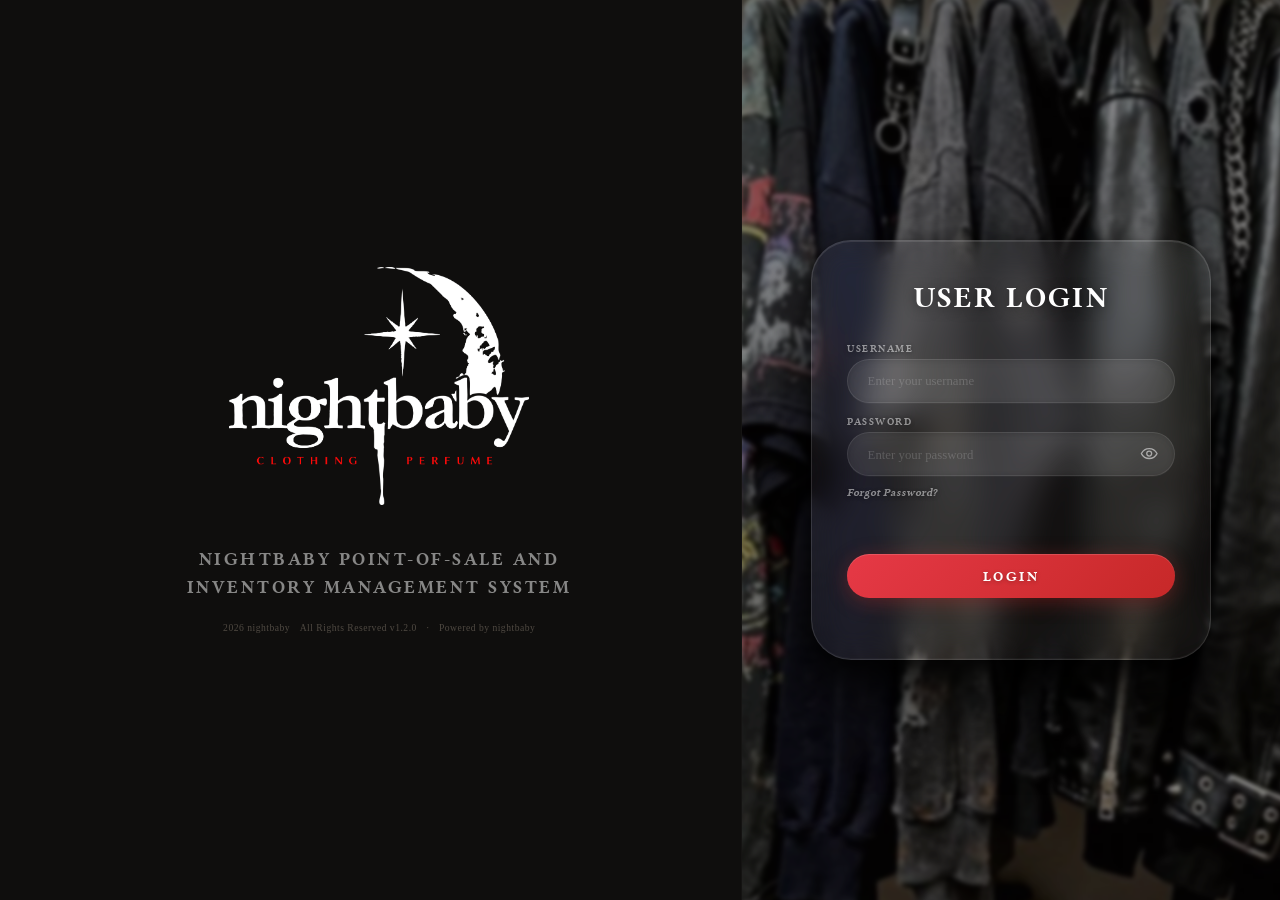
==== commit 499d9ec7: "v0.3: Alpha release" ====
--- a/account_management.html
+++ b/account_management.html
@@ -6,6 +6,10 @@
     <title>nightbaby | Account Management</title>
     <link rel="stylesheet" href="css/style.css">
     <link rel="icon" type="image/ico" href="images/favicon.ico">
+    <style>
+        html { opacity: 1; visibility: visible; }
+        body { opacity: 1; }
+    </style>
     <link href="https://fonts.googleapis.com/css2?family=Inter:wght@300;400;500;600;700;800;900&display=swap" rel="stylesheet">
     <link href="https://fonts.googleapis.com/css2?family=Playfair+Display:ital,wght@0,400;0,600;0,700;1,400&display=swap" rel="stylesheet">
 </head>
@@ -20,7 +24,7 @@
                 <div class="sidebar-user">
                     <button class="user-role-btn" id="userRoleBtn">
                         <img class="sideNavIcon" src="sources/icons/user-svgrepo-com(1).png" alt="home-icon" width="20" height="20">
-                        <span>SuperUser</span>
+                        <span>Super Admin</span>
                     </button>
                 </div>
 
@@ -35,13 +39,12 @@
                     </a>
                 </nav>
                 <div class="sidebar-footer">
-                    <a href="login.html" class="sidebar-link logout">
+                    <a href="index.html" class="sidebar-link logout">
                         <img class="sideNavIcon" src="sources/icons/logout-svgrepo-com.png" alt="home-icon" width="25" height="25">
                         <span>Logout</span>
                     </a>
                 </div>
             </aside>
-<!-- dito muna -->
             <main class="dashboard-main">
                 <div class="dashboard-topbar">
                     <div class="topbar-left">
@@ -77,6 +80,7 @@
                                 <tr>
                                     <th scope="col">Name</th>
                                     <th scope="col">Role</th>
+                                    <th scope="col">Status</th>
                                     <th scope="col" aria-label="Actions">Actions</th>
                                 </tr>
                             </thead>
@@ -106,13 +110,26 @@
                                 <select id="userRole" required>
                                     <option value="cashier">Cashier</option>
                                     <option value="admin">Admin</option>
-                                    <option value="it">Super User</option>
+                                    <option value="super_admin">Super Admin</option>
                                 </select>
                             </div>
                             <div class="form-group">
                                 <label for="userPassword">Password</label>
-                                <input type="password" id="userPassword" autocomplete="new-password">
-                                <small id="passwordHint">Required when creating a new account.</small>
+                                <input type="password" id="userPassword" autocomplete="new-password" minlength="8">
+                                <small id="passwordHint">Required when creating a new account. Must be at least 8 characters with uppercase, lowercase, number, and special character.</small>
+                            </div>
+                            <div class="form-group" id="securityQuestionGroup">
+                                <label for="userSecurityQuestion">Security Question</label>
+                                <select id="userSecurityQuestion">
+                                    <option value="">Select a security question</option>
+                                    <option value="pet">What was the name of your first pet?</option>
+                                    <option value="school">What was the name of your first school?</option>
+                                    <option value="city">In what city were you born?</option>
+                                </select>
+                            </div>
+                            <div class="form-group" id="securityAnswerGroup">
+                                <label for="userSecurityAnswer">Security Answer</label>
+                                <input type="text" id="userSecurityAnswer" autocomplete="off">
                             </div>
                             <p class="account-form-error" id="userFormError" role="alert"></p>
                             <div class="account-modal-footer">
@@ -131,6 +148,7 @@
     </div>
 
     <script src="js/global.js"></script>
+    <script src="js/access_control.js"></script>
     <script src="js/account_management.js?v=3"></script>
 </body>
 </html>
--- a/css/style.css
+++ b/css/style.css
@@ -2,6 +2,7 @@
     --color-bg-primary: #0c0b0a;
     --color-bg-secondary: #0f0e0d;
     --color-bg-tertiary: #1a1714;
+    --color-bg-elevated: #1a1714;
     --color-bg-card: rgba(255, 255, 255, 0.06);
     --color-bg-card-hover: rgba(255, 255, 255, 0.08);
     --color-bg-input: rgba(255, 255, 255, 0.04);
@@ -26,6 +27,7 @@
     --color-green-subtle: rgba(129, 199, 132, 0.12);
     --color-yellow-subtle: rgba(255, 183, 77, 0.12);
     --color-red-tint: rgba(230, 57, 70, 0.15);
+    --color-border: rgba(255, 255, 255, 0.06);
     --color-border-subtle: rgba(255, 255, 255, 0.03);
     --color-border-soft: rgba(255, 255, 255, 0.04);
     --color-border-normal: rgba(255, 255, 255, 0.06);
@@ -57,6 +59,55 @@
     --sidebar-width: 220px;
     --sidebar-z-index: 100;
     --modal-z-index: 10000;
+    --chart-text: rgba(255, 255, 255, 0.55);
+    --chart-grid: rgba(255, 255, 255, 0.08);
+    --graph-bg: #121212;
+    --graph-control-bg: #1b1b1b;
+}
+
+:root[data-theme="light"] {
+    --color-bg-primary: #f2efe9;
+    --color-bg-secondary: #e8e3db;
+    --color-bg-tertiary: #dcd5ca;
+    --color-bg-elevated: #ffffff;
+    --color-bg-card: rgba(255, 255, 255, 0.72);
+    --color-bg-card-hover: rgba(255, 255, 255, 0.94);
+    --color-bg-input: rgba(30, 25, 20, 0.06);
+    --color-text-primary: #1f1a16;
+    --color-text-secondary: #443a31;
+    --color-text-tertiary: #5d5044;
+    --color-text-muted: rgba(31, 26, 22, 0.78);
+    --color-text-soft: rgba(31, 26, 22, 0.72);
+    --color-text-faint: rgba(31, 26, 22, 0.64);
+    --color-text-weak: rgba(31, 26, 22, 0.55);
+    --color-text-pale: rgba(31, 26, 22, 0.48);
+    --color-text-quaternary: #443a31;
+    --color-text-feature: #352c25;
+    --color-text-footer: #443a31;
+    --color-border: rgba(43, 37, 32, 0.14);
+    --color-border-subtle: rgba(43, 37, 32, 0.1);
+    --color-border-soft: rgba(43, 37, 32, 0.12);
+    --color-border-normal: rgba(43, 37, 32, 0.14);
+    --color-border-strong: rgba(43, 37, 32, 0.18);
+    --chart-text: rgba(43, 37, 32, 0.62);
+    --chart-grid: rgba(43, 37, 32, 0.12);
+    --graph-bg: rgba(255, 255, 255, 0.68);
+    --graph-control-bg: #fffdfa;
+}
+
+html.theme-switching,
+html.theme-switching *,
+html.theme-switching *::before,
+html.theme-switching *::after {
+    animation: none !important;
+    animation-duration: 0.01ms !important;
+    transition: none !important;
+    transition-duration: 0.01ms !important;
+}
+
+html {
+    visibility: visible;
+    opacity: 1;
 }
 
 @font-face {
@@ -135,12 +186,8 @@
     height: auto;
     display: block;
     filter: brightness(1.05) contrast(1.05);
-    transition: transform var(--transition);
-}
-
-.logo-image:hover {
-    transform: scale(1.02);
-}
+}
+
 
 .tagline {
     font-family: var(--font-libertine);
@@ -317,13 +364,14 @@
     font-size: var(--font-size-xs);
     color: var(--color-text-footer);
     letter-spacing: 0.5px;
-    border-top: 1px solid rgba(255, 255, 255, 0.04);
+    border-top: none;
     padding-top: var(--spacing-md);
     display: flex;
     flex-wrap: wrap;
     justify-content: center;
     gap: var(--spacing-sm);
     margin-top: auto;
+    background: transparent;
 }
 
 .footnote span {
@@ -364,6 +412,10 @@
     inset: 0;
     background: rgba(10, 9, 8, 0.2);
     z-index: 1;
+}
+
+[data-theme="light"] .login-right::after {
+    background: rgba(255, 255, 255, 0.3);
 }
 
 .login-right:hover::before {
@@ -401,30 +453,26 @@
     font-family: var(--font-libertine);
 }
 
+[data-theme="light"] .glass-form {
+    background: rgba(255, 255, 255, 0.85);
+    backdrop-filter: blur(20px);
+    -webkit-backdrop-filter: blur(20px);
+    border-color: var(--color-border-normal);
+    box-shadow:
+        0 20px 60px rgba(0, 0, 0, 0.1),
+        0 10px 30px rgba(0, 0, 0, 0.08),
+        0 4px 15px rgba(0, 0, 0, 0.05),
+        inset 0 1px 0 rgba(255, 255, 255, 0.8);
+}
+
 .glass-form::before {
-    content: '';
-    position: absolute;
-    top: 0;
-    left: 0;
-    right: 0;
-    height: 50%;
-    background: linear-gradient(180deg, rgba(255, 255, 255, 0.1) 0%, rgba(255, 255, 255, 0.03) 40%, rgba(255, 255, 255, 0.01) 70%, transparent 100%);
-    border-radius: var(--radius-3xl) var(--radius-3xl) 0 0;
-    pointer-events: none;
-    z-index: 0;
+    content: none;
+    display: none;
 }
 
 .glass-form::after {
-    content: '';
-    position: absolute;
-    inset: 0;
-    border-radius: var(--radius-3xl);
-    background:
-        radial-gradient(ellipse at 30% 20%, rgba(255, 255, 255, 0.08) 0%, transparent 50%),
-        radial-gradient(ellipse at 70% 80%, rgba(255, 255, 255, 0.04) 0%, transparent 50%),
-        linear-gradient(135deg, rgba(255, 255, 255, 0.06) 0%, transparent 30%, transparent 70%, rgba(255, 255, 255, 0.02) 100%);
-    pointer-events: none;
-    z-index: 0;
+    content: none;
+    display: none;
 }
 
 .glass-form * {
@@ -442,6 +490,11 @@
     margin-bottom: 1.8rem;
     text-align: center;
     text-transform: uppercase;
+}
+
+[data-theme="light"] .form-title {
+    color: var(--color-text-primary);
+    text-shadow: none;
 }
 
 .login-form {
@@ -461,6 +514,11 @@
     margin-bottom: 0.3rem;
     text-shadow: 0 1px 4px rgba(0, 0, 0, 0.4);
     text-align: left;
+}
+
+[data-theme="light"] .login-form label {
+    color: var(--color-text-secondary);
+    text-shadow: none;
 }
 
 .login-form label:first-of-type {
@@ -499,6 +557,106 @@
     opacity: 0.7;
 }
 
+[data-theme="light"] .login-form input {
+    background: rgba(30, 25, 20, 0.06);
+    border-color: var(--color-border-normal);
+    color: var(--color-text-primary);
+    box-shadow: inset 0 2px 6px rgba(0, 0, 0, 0.05);
+}
+[data-theme="light"] .login-form input:focus {
+    border-color: var(--color-accent-primary);
+    background: rgba(30, 25, 20, 0.08);
+    box-shadow: 0 0 0 3px rgba(230, 57, 70, 0.12), inset 0 2px 6px rgba(0, 0, 0, 0.08);
+}
+[data-theme="light"] .login-form input::placeholder {
+    color: var(--color-text-tertiary);
+}
+
+/* Password field with show/hide toggle */
+.password-field {
+    position: relative;
+    width: 100%;
+}
+
+.login-form .password-field input {
+    padding-right: 3.2rem;
+}
+
+.login-form .password-toggle {
+    background: transparent;
+    backdrop-filter: none;
+    -webkit-backdrop-filter: none;
+    border: none;
+    box-shadow: none;
+    color: rgba(255, 255, 255, 0.55);
+    cursor: pointer;
+    display: inline-flex;
+    align-items: center;
+    justify-content: center;
+    height: 2.2rem;
+    width: 2.2rem;
+    letter-spacing: normal;
+    margin: 0;
+    padding: 0;
+    position: absolute;
+    right: 0.5rem;
+    top: 50%;
+    text-shadow: none;
+    text-transform: none;
+    transform: translateY(-50%);
+    transition: color 0.2s ease, background 0.2s ease;
+}
+
+.login-form .password-toggle:hover {
+    background: rgba(255, 255, 255, 0.1);
+    box-shadow: none;
+    color: #ffffff;
+    transform: translateY(-50%);
+}
+
+.login-form .password-toggle:active {
+    box-shadow: none;
+    transform: translateY(-50%);
+}
+
+.login-form .password-toggle:focus-visible {
+    outline: 2px solid rgba(255, 255, 255, 0.6);
+    outline-offset: 2px;
+}
+
+.login-form .password-toggle[aria-pressed="true"] {
+    color: rgba(255, 255, 255, 0.95);
+}
+
+[data-theme="light"] .login-form .password-toggle {
+    background: transparent;
+    box-shadow: none;
+    color: var(--color-text-tertiary);
+    text-shadow: none;
+}
+
+[data-theme="light"] .login-form .password-toggle:hover {
+    background: rgba(43, 37, 32, 0.08);
+    box-shadow: none;
+    color: var(--color-text-primary);
+    transform: translateY(-50%);
+}
+
+.password-toggle .password-eye {
+    fill: none;
+    height: 1.15rem;
+    width: 1.15rem;
+    stroke: currentColor;
+    stroke-linecap: round;
+    stroke-linejoin: round;
+    stroke-width: 1.7;
+}
+
+.login-form .password-toggle[aria-pressed="false"] .password-eye-hidden,
+.login-form .password-toggle[aria-pressed="true"] .password-eye-open {
+    display: none;
+}
+
 .form-options {
     display: flex;
     justify-content: flex-start;
@@ -520,6 +678,15 @@
 .form-options a:hover {
     border-bottom-color: rgba(255, 255, 255, 0.4);
     color: #ffffff;
+}
+
+[data-theme="light"] .form-options a {
+    color: var(--color-text-secondary);
+    text-shadow: none;
+}
+[data-theme="light"] .form-options a:hover {
+    color: var(--color-text-primary);
+    border-bottom-color: var(--color-accent-primary);
 }
 
 .login-form button {
@@ -554,6 +721,16 @@
     box-shadow: 0 2px 10px rgba(198, 40, 40, 0.25);
 }
 
+[data-theme="light"] .login-form button {
+    background: linear-gradient(135deg, #e63946 0%, #c62828 100%);
+    box-shadow: 0 4px 20px rgba(198, 40, 40, 0.25), inset 0 1px 0 rgba(255, 255, 255, 0.2);
+    text-shadow: none;
+}
+[data-theme="light"] .login-form button:hover {
+    background: linear-gradient(135deg, #f04d59 0%, #d32f2f 100%);
+    box-shadow: 0 8px 30px rgba(198, 40, 40, 0.35), inset 0 1px 0 rgba(255, 255, 255, 0.3);
+}
+
 .form-links {
     display: flex;
     justify-content: center;
@@ -634,12 +811,13 @@
     height: auto;
     filter: brightness(1.05);
     display: block;
-    transition: transform 0.3s ease;
-}
-
-.sidebar-logo-img:hover {
-    transform: scale(1.05);
-}
+    transition: filter 0.3s ease;
+}
+
+[data-theme="light"] .sidebar-logo-img {
+    filter: brightness(0.9);
+}
+
 
 .sidebar-user {
     display: flex;
@@ -675,16 +853,6 @@
     flex-shrink: 0;
 }
 
-.user-role-btn:hover {
-    background: var(--color-red-tint);
-    border-color: var(--color-accent-hover);
-    transform: scale(1.02);
-}
-
-.user-role-btn:active {
-    transform: scale(0.97);
-}
-
 .user-role-btn.role-admin {
     background: var(--color-bg-primary);
     border-color: var(--color-accent-primary);
@@ -836,7 +1004,7 @@
 
 .datetime-date {
     font-family: var(--font-garamond);
-    font-size: 0.75rem;
+    font-size: 0.8rem;
     color: var(--color-text-soft);
     letter-spacing: 0.3px;
 }
@@ -851,7 +1019,7 @@
 
 .admin-name {
     font-family: var(--font-libertine);
-    font-size: 0.9rem;
+    font-size: 0.8rem;
     color: var(--color-text-primary);
     font-weight: 400;
     letter-spacing: 0.5px;
@@ -866,6 +1034,209 @@
     align-items: center;
     justify-content: center;
     border: 1px solid var(--color-border-normal);
+    cursor: pointer;
+    outline: none;
+    overflow: hidden;
+    transition: border-color var(--transition), transform var(--transition);
+}
+.admin-avatar:focus-visible {
+    border-color: var(--color-accent-primary);
+}
+.admin-avatar img {
+    max-width: 100%;
+    max-height: 100%;
+}
+.admin-avatar img.profile-avatar-image {
+    height: 100%;
+    object-fit: cover;
+    width: 100%;
+}
+
+.profile-menu {
+    background: #19191d;
+    border: 1px solid var(--color-border-strong);
+    border-radius: 8px;
+    box-shadow: 0 1rem 3rem rgba(0, 0, 0, 0.35);
+    min-width: 12rem;
+    opacity: 0;
+    padding: 0.45rem;
+    pointer-events: none;
+    position: fixed;
+    right: 1.25rem;
+    top: 4.25rem;
+    transform: translateY(-0.4rem);
+    transition: opacity 0.18s ease, transform 0.18s ease;
+    z-index: calc(var(--modal-z-index) - 1);
+}
+.profile-menu.open {
+    opacity: 1;
+    pointer-events: auto;
+    transform: translateY(0);
+}
+.profile-menu-heading {
+    align-items: center;
+    background: transparent;
+    border: 0;
+    color: var(--color-text-tertiary);
+    cursor: pointer;
+    display: flex;
+    font: inherit;
+    font-size: 0.65rem;
+    justify-content: space-between;
+    letter-spacing: 0.12em;
+    padding: 0.45rem 0.65rem 0.35rem;
+    text-align: left;
+    text-transform: uppercase;
+    width: 100%;
+}
+.profile-menu-heading:hover,
+.profile-menu-heading:focus-visible { color: inherit; outline: none; }
+.profile-menu-heading,
+.account-settings-item {
+    font-family: var(--font-libertine);
+    font-size: 0.65rem;
+    font-style: normal;
+    font-weight: 600;
+    letter-spacing: 0.08em;
+    text-transform: uppercase;
+}
+:root[data-theme="light"] .profile-menu-heading:hover,
+:root[data-theme="light"] .profile-menu-heading:focus-visible { color: var(--color-text-primary); }
+.profile-menu.preferences-collapsed .profile-menu-options { display: none; }
+.profile-menu.preferences-collapsed .profile-menu-heading { color: #fff; }
+:root[data-theme="light"] .profile-menu.preferences-collapsed .profile-menu-heading { color: var(--color-text-primary); }
+.profile-menu:not(.preferences-collapsed) .profile-menu-heading { color: var(--color-accent-primary); }
+.account-settings-item {
+    border-top: 1px solid var(--color-border-normal);
+    color: #fff;
+    margin-top: 0.35rem;
+}
+.account-settings-item:hover,
+.account-settings-item:focus-visible { color: #fff; }
+:root[data-theme="light"] .account-settings-item,
+:root[data-theme="light"] .account-settings-item:hover,
+:root[data-theme="light"] .account-settings-item:focus-visible { color: var(--color-text-primary); }
+.profile-menu-item {
+    align-items: center;
+    background: transparent;
+    border: 0;
+    border-radius: 4px;
+    color: var(--color-text-primary);
+    cursor: pointer;
+    display: flex;
+    font: inherit;
+    justify-content: space-between;
+    padding: 0.65rem;
+    text-align: left;
+    width: 100%;
+}
+.profile-menu-item:hover,
+.profile-menu-item:focus-visible { background: transparent; color: inherit; outline: none; }
+.profile-menu-options .profile-menu-item:hover,
+.profile-menu-options .profile-menu-item:focus-visible {
+    background: transparent;
+    color: var(--color-text-primary);
+    outline: none;
+}
+.profile-menu-options .profile-menu-item:hover .theme-switch,
+.profile-menu-options .profile-menu-item:focus-visible .theme-switch {
+    background: rgba(255, 255, 255, 0.16);
+}
+.profile-menu .profile-menu-heading:hover,
+.profile-menu .profile-menu-heading:focus-visible,
+.profile-menu .account-settings-item:hover,
+.profile-menu .account-settings-item:focus-visible {
+    background: var(--color-bg-card-hover);
+    color: inherit !important;
+    outline: none;
+}
+.profile-menu.preferences-collapsed .profile-menu-heading:hover,
+.profile-menu.preferences-collapsed .profile-menu-heading:focus-visible {
+    color: #fff !important;
+}
+.profile-menu:not(.preferences-collapsed) .profile-menu-heading:hover,
+.profile-menu:not(.preferences-collapsed) .profile-menu-heading:focus-visible {
+    color: var(--color-accent-primary) !important;
+}
+:root[data-theme="light"] .profile-menu.preferences-collapsed .profile-menu-heading:hover,
+:root[data-theme="light"] .profile-menu.preferences-collapsed .profile-menu-heading:focus-visible {
+    color: var(--color-text-primary) !important;
+}
+.profile-menu .profile-menu-heading:hover,
+.profile-menu .profile-menu-heading:focus-visible { border-radius: 4px; }
+.profile-menu .account-settings-item:hover,
+.profile-menu .account-settings-item:focus-visible {
+    color: #fff !important;
+    font-style: normal;
+}
+:root[data-theme="light"] .profile-menu .account-settings-item:hover,
+:root[data-theme="light"] .profile-menu .account-settings-item:focus-visible {
+    color: var(--color-text-primary) !important;
+}
+.profile-menu .profile-menu-heading,
+.profile-menu .account-settings-item {
+    font-family: var(--font-libertine) !important;
+    font-size: 0.65rem !important;
+    font-style: normal !important;
+    font-weight: 600 !important;
+    letter-spacing: 0.08em;
+    line-height: 1.2;
+    text-transform: uppercase;
+}
+.profile-font-size { cursor: default; }
+.profile-font-size select { background: var(--color-bg-input); border: 1px solid var(--color-border-normal); border-radius: 3px; color: var(--color-text-primary); font-family: var(--font-libertine); font-size: 0.75rem; font-style: normal; line-height: 1.2; min-width: 4.5rem; padding: 0.25rem 0.3rem; }
+.profile-font-size select:focus { border-color: var(--color-accent-primary); outline: none; }
+.profile-font-size select option { background: #19191d; color: #f0ece4; }
+:root[data-theme="dark"] .profile-font-size select { color-scheme: dark; }
+:root[data-theme="light"] .profile-font-size select { color-scheme: light; }
+:root[data-theme="light"] .profile-font-size select option { background: #fffdfa; color: var(--color-text-primary); }
+.profile-font-size select option:checked { background: var(--color-accent-primary); color: #fff; }
+.theme-switch { background: rgba(255, 255, 255, 0.16); border-radius: 10px; height: 1rem; padding: 2px; width: 1.8rem; }
+.theme-switch span { background: #b8ada0; border-radius: 50%; display: block; height: 0.7rem; width: 0.7rem; }
+.theme-switch.on span { background: var(--color-accent-primary); transform: translateX(0.8rem); }
+html.theme-switching .theme-switch span { transition: none !important; }
+
+[data-theme="light"] .profile-menu,
+[data-theme="light"] .account-modal { background: #fffdfa; color: var(--color-text-primary); }
+[data-theme="light"] .account-modal-header h2 { color: var(--color-text-primary); }
+[data-theme="light"] .account-form .form-group label,
+[data-theme="light"] .profile-photo-editor strong,
+[data-theme="light"] .profile-photo-editor small,
+[data-theme="light"] .account-modal .account-form small {
+    color: var(--color-text-primary);
+}
+[data-theme="light"] .profile-photo-editor small,
+[data-theme="light"] .account-modal .account-form small { color: var(--color-text-secondary); }
+[data-theme="light"] .account-form input::placeholder { color: var(--color-text-tertiary); }
+
+[data-theme="light"] .modal-btn-cancel {
+    background: rgba(43, 37, 32, 0.08);
+    border: 1px solid var(--color-border-normal);
+    color: var(--color-text-primary);
+}
+[data-theme="light"] .modal-btn-cancel:hover {
+    background: rgba(43, 37, 32, 0.12);
+    color: var(--color-text-primary);
+}
+[data-theme="light"] .modal-btn-confirm {
+    background: #e63946;
+    color: #fff;
+}
+[data-theme="light"] .modal-btn-confirm:hover {
+    background: #f04d59;
+}
+
+[data-theme="light"] .account-form input,
+[data-theme="light"] .account-form select {
+    background: #f8f5f0;
+    border: 1px solid var(--color-border-normal);
+    color: var(--color-text-primary);
+}
+[data-theme="light"] .account-form input:focus,
+[data-theme="light"] .account-form select:focus {
+    border-color: var(--color-accent-primary);
+    box-shadow: 0 0 0 2px rgba(230, 57, 70, 0.12);
+    outline: none;
 }
 
 .admin-avatar svg {
@@ -1142,6 +1513,35 @@
 .graph-container canvas {
     width: 100% !important;
     height: 100% !important;
+}
+
+.no-data-text {
+    position: absolute;
+    top: 50%;
+    left: 50%;
+    transform: translate(-50%, -50%);
+    width: auto;
+    max-width: 220px;
+    text-align: center;
+    pointer-events: none;
+}
+
+.no-data-title {
+    display: block;
+    font-family: var(--font-libertine);
+    font-size: 1.1rem;
+    font-weight: 400;
+    color: var(--color-text-soft);
+    letter-spacing: 0.3px;
+}
+
+.no-data-sub {
+    display: block;
+    font-family: var(--font-garamond);
+    font-size: 0.8rem;
+    color: var(--color-text-soft);
+    opacity: 0.5;
+    margin-top: 0.3rem;
 }
 
 .card-badge {
@@ -1752,6 +2152,7 @@
 .alert-table-wrapper {
     flex: 1;
     overflow-x: auto;
+    min-height: 200px;
 }
 
 .alert-table {
@@ -1759,6 +2160,7 @@
     border-collapse: collapse;
     font-family: var(--font-garamond);
     font-size: 0.8rem;
+    table-layout: fixed;
 }
 
 .alert-table thead {
@@ -1772,23 +2174,111 @@
     text-transform: uppercase;
     letter-spacing: 0.5px;
     color: #fff;
-    padding: 0.4rem 0.5rem;
+    padding: 0.8rem 1rem;
     text-align: left;
-}
+    background: rgba(255, 255, 255, 0.02);
+    position: sticky;
+    top: 0;
+    z-index: 10;
+    height: 3.5rem;
+    box-sizing: border-box;
+}
+
+.alert-table th:nth-child(1) { width: 40%; }
+.alert-table th:nth-child(2) { width: 15%; }
+.alert-table th:nth-child(3) { width: 15%; }
+.alert-table th:nth-child(4) { width: 30%; text-align: right; }
 
 .alert-table td {
-    padding: 0.4rem 0.5rem;
+    padding: 0.8rem 1rem;
     color: rgba(255, 255, 255, 0.7);
     border-bottom: 1px solid rgba(255, 255, 255, 0.02);
+    vertical-align: middle;
+    height: 3.5rem;
+    box-sizing: border-box;
+}
+
+.alert-table td:nth-child(4) {
+    text-align: right;
+}
+
+.alert-table td,
+.alert-table th {
+    height: 3.5rem;
+    min-height: 3.5rem;
+    vertical-align: middle;
+    box-sizing: border-box;
+}
+
+.alert-table {
+    width: 100%;
+    max-width: 100%;
+    table-layout: fixed;
+    border-collapse: separate;
+    border-spacing: 0;
+}
+
+.user-table {
+    width: 100%;
+    table-layout: fixed;
+}
+
+.icon-btn {
+    width: 2rem;
+    height: 2rem;
+    min-width: 2rem;
+    min-height: 2rem;
+    max-width: 2rem;
+    max-height: 2rem;
+}
+
+[data-theme="light"] .alert-table th {
+    color: var(--color-text-primary);
+    background: var(--color-bg-input);
+    border-bottom-color: var(--color-border-normal);
+}
+[data-theme="light"] .alert-table td {
+    color: var(--color-text-secondary);
+    border-bottom-color: var(--color-border-subtle);
+}
+[data-theme="light"] .alert-table tbody tr:hover {
+    background: var(--color-bg-input);
+}
+
+.alert-table {
+    border-collapse: separate;
+    border-spacing: 0;
+}
+
+.alert-table thead tr {
+    border-bottom: 2px solid var(--color-border-normal);
+}
+
+[data-theme="light"] .alert-table thead tr {
+    border-bottom-color: var(--color-border-strong);
 }
 
 .alert-table tbody tr:hover {
     background: rgba(255, 255, 255, 0.02);
+}
+
+.alert-table .empty-state-cell {
+    padding: 1rem;
+    text-align: center;
 }
 
 .user-management-section {
     margin-top: 1.5rem;
     padding: 1.25rem;
+    min-height: 400px;
+    display: flex;
+    flex-direction: column;
+}
+
+.user-management-section .alert-table-wrapper {
+    flex: 1;
+    display: flex;
+    flex-direction: column;
 }
 
 .discount-management-section {
@@ -1812,7 +2302,6 @@
     font-size: 1.35rem;
     margin: 0.25rem 0 0.3rem;
 }
-
 .discount-page-intro p {
     color: rgba(255, 255, 255, 0.48);
     font-family: var(--font-garamond);
@@ -1841,18 +2330,38 @@
 
 .discount-table {
     min-width: 760px;
+    table-layout: fixed;
+    border-collapse: separate;
+    border-spacing: 0;
+    width: 100%;
 }
 
 .discount-table th {
     background: rgba(255, 255, 255, 0.035);
     color: rgba(255, 255, 255, 0.55);
-    padding: 0.8rem 0.75rem;
-}
+    padding: 0.8rem 1rem;
+    height: 3.5rem;
+    box-sizing: border-box;
+}
+
+.discount-table th:nth-child(1) { width: 22%; }
+.discount-table th:nth-child(2) { width: 18%; }
+.discount-table th:nth-child(3) { width: 10%; }
+.discount-table th:nth-child(4) { width: 10%; }
+.discount-table th:nth-child(5) { width: 10%; }
+.discount-table th:nth-child(6) { width: 15%; }
+.discount-table th:nth-child(7) { width: 15%; text-align: right; }
 
 .discount-table td {
     color: rgba(255, 255, 255, 0.78);
-    padding: 0.85rem 0.75rem;
+    padding: 0.8rem 1rem;
     vertical-align: middle;
+    height: 3.5rem;
+    box-sizing: border-box;
+}
+
+.discount-table td:nth-child(7) {
+    text-align: right;
 }
 
 .discount-table td:nth-child(3) {
@@ -1913,10 +2422,15 @@
     justify-content: space-between;
     gap: 1rem;
     margin-bottom: 1rem;
+    flex-shrink: 0;
 }
 
 .user-management-section .section-header h2 {
     color: #fff;
+}
+
+[data-theme="light"] .user-management-section .section-header h2 {
+    color: var(--color-text-primary);
 }
 
 .system-settings-content {
@@ -2063,6 +2577,31 @@
 .light-mode .alert-table td,
 .light-mode .inventory-table td { color: #3d3934; }
 
+.login-error {
+    color: #ff7b84;
+    font-family: var(--font-garamond);
+    font-size: 0.8rem;
+    text-align: center;
+    margin-top: 0;
+    padding: 0;
+    background: transparent;
+    border: none;
+}
+
+.login-error:not(:empty) {
+    margin-top: 1rem;
+    padding: 0.5rem;
+    background: rgba(230, 57, 70, 0.1);
+    border-radius: 8px;
+    border: 1px solid rgba(230, 57, 70, 0.2);
+}
+
+[data-theme="light"] .login-error:not(:empty) {
+    background: rgba(230, 57, 70, 0.08);
+    border-color: rgba(230, 57, 70, 0.15);
+    color: #e63946;
+}
+
 @media (max-width: 640px) {
     .system-settings-form .form-row {
         grid-template-columns: 1fr;
@@ -2091,6 +2630,10 @@
     font-family: var(--font-libertine);
     font-size: 1.25rem;
     font-weight: 600;
+}
+
+[data-theme="light"] .section-title-wrap h2 {
+    color: var(--color-text-primary);
 }
 
 .primary-btn,
@@ -2105,6 +2648,11 @@
     letter-spacing: 0.04em;
     padding: 0.65rem 0.9rem;
     text-transform: uppercase;
+    display: inline-flex;
+    align-items: center;
+    justify-content: center;
+    min-height: 2.2rem;
+    white-space: nowrap;
 }
 
 .primary-btn,
@@ -2118,10 +2666,27 @@
     background: #f04d59;
 }
 
+[data-theme="light"] .primary-btn,
+[data-theme="light"] .modal-btn-confirm {
+    background: #e63946;
+    color: #fff;
+}
+[data-theme="light"] .primary-btn:hover,
+[data-theme="light"] .modal-btn-confirm:hover {
+    background: #f04d59;
+}
+
 .user-table .user-cell {
     align-items: center;
     display: flex;
     gap: 0.7rem;
+}
+
+[data-theme="light"] .user-table .user-cell strong {
+    color: var(--color-text-primary);
+}
+[data-theme="light"] .user-table .user-cell small {
+    color: var(--color-text-tertiary);
 }
 
 .user-avatar-mini {
@@ -2135,6 +2700,12 @@
     height: 1.8rem;
     justify-content: center;
     width: 1.8rem;
+}
+
+[data-theme="light"] .user-avatar-mini {
+    background: rgba(230, 57, 70, 0.1);
+    color: #e63946;
+    border: 1px solid rgba(230, 57, 70, 0.2);
 }
 
 .role-badge {
@@ -2144,6 +2715,15 @@
     display: inline-block;
     font-size: 0.6rem;
     padding: 0.2rem 0.65rem;
+    font-weight: 600;
+    text-transform: uppercase;
+    letter-spacing: 0.3px;
+}
+
+[data-theme="light"] .role-badge {
+    background: var(--color-bg-input);
+    color: var(--color-text-secondary);
+    border: 1px solid var(--color-border-subtle);
 }
 
 .table-actions { text-align: right !important; }
@@ -2155,11 +2735,34 @@
     color: rgba(255, 255, 255, 0.65);
     cursor: pointer;
     font-size: 0.9rem;
-    height: 1.8rem;
-    width: 1.8rem;
+    height: 2rem;
+    width: 2rem;
+    min-width: 2rem;
+    min-height: 2rem;
+    max-width: 2rem;
+    max-height: 2rem;
+    display: inline-flex;
+    align-items: center;
+    justify-content: center;
+    flex-shrink: 0;
+    box-sizing: border-box;
 }
 .icon-btn:hover { background: rgba(255, 255, 255, 0.08); color: #fff; }
 .icon-btn.danger:hover { border-color: #e63946; color: #ff7b84; }
+.icon-btn:disabled { opacity: 0.3; cursor: not-allowed; }
+
+[data-theme="light"] .icon-btn {
+    border-color: var(--color-border-normal);
+    color: var(--color-text-secondary);
+}
+[data-theme="light"] .icon-btn:hover {
+    background: var(--color-bg-input);
+    color: var(--color-text-primary);
+}
+[data-theme="light"] .icon-btn.danger:hover {
+    border-color: #e63946;
+    color: #e63946;
+}
 
 .account-modal-overlay {
     align-items: center;
@@ -2181,6 +2784,64 @@
     width: calc(100% - 2rem);
 }
 
+[data-theme="light"] .account-modal {
+    background: #fffdfa;
+    border-color: var(--color-border-normal);
+    box-shadow: 0 1rem 3rem rgba(0, 0, 0, 0.15);
+}
+
+.profile-settings-modal { max-width: 37rem; max-height: calc(100vh - 2rem); overflow: auto; }
+.profile-settings-grid { display: grid; gap: 0.8rem; grid-template-columns: 1fr 1fr; }
+.profile-photo-editor { align-items: center; display: flex; gap: 0.8rem; margin-bottom: 1rem; }
+.profile-photo-editor strong { color: var(--color-text-primary); display: block; font-size: 0.85rem; }
+.profile-photo-editor small { color: var(--color-text-tertiary); display: block; font-size: 0.7rem; margin: 0.2rem 0 0.55rem; }
+.profile-photo-preview { align-items: center; background: var(--color-bg-card); border: 1px solid var(--color-border-normal); border-radius: 50%; color: var(--color-text-secondary); display: flex; flex: 0 0 4rem; font-size: 1.5rem; height: 4rem; justify-content: center; overflow: hidden; width: 4rem; }
+.profile-photo-preview img { height: 100%; object-fit: cover; width: 100%; }
+.profile-photo-actions { display: flex; gap: 0.4rem; }
+.profile-photo-button { background: var(--color-bg-card); border: 1px solid var(--color-border-normal); border-radius: 4px; color: var(--color-text-secondary); cursor: pointer; font-size: 0.7rem; padding: 0.35rem 0.55rem; }
+.profile-photo-button:hover { border-color: var(--color-accent-primary); color: var(--color-accent-hover); }
+.profile-photo-button input { display: none; }
+.camera-capture-panel { background: var(--color-bg-input); border: 1px solid var(--color-border-normal); border-radius: 6px; margin: 0 0 1rem; padding: 0.6rem; }
+.camera-capture-panel[hidden] { display: none; }
+.camera-capture-panel video { background: #000; border-radius: 4px; display: block; max-height: 15rem; object-fit: cover; width: 100%; }
+.camera-capture-actions { display: flex; gap: 0.5rem; justify-content: flex-end; margin-top: 0.6rem; }
+
+html[data-theme="light"] .profile-settings-modal .account-form input,
+html[data-theme="light"] .profile-settings-modal .account-form select {
+    background: #f8f5f0;
+    border: 1px solid rgba(43, 37, 32, 0.18);
+    color: var(--color-text-primary);
+}
+html[data-theme="light"] .profile-settings-modal .account-form input:focus,
+html[data-theme="light"] .profile-settings-modal .account-form select:focus {
+    border-color: var(--color-accent-primary);
+    box-shadow: 0 0 0 2px rgba(230, 57, 70, 0.12);
+    outline: none;
+}
+html[data-theme="light"] .profile-settings-modal .modal-btn-cancel {
+    background: rgba(43, 37, 32, 0.06);
+    border: 1px solid var(--color-border-normal);
+    color: var(--color-text-secondary);
+}
+html[data-theme="light"] .profile-settings-modal .modal-btn-cancel:hover {
+    background: rgba(43, 37, 32, 0.1);
+    color: var(--color-text-primary);
+}
+
+@media (max-width: 640px) {
+    .profile-settings-modal {
+        max-height: calc(100vh - 1rem);
+        padding: 1rem;
+        width: calc(100% - 1rem);
+    }
+
+    .profile-settings-grid { grid-template-columns: 1fr; }
+    .profile-photo-editor { align-items: flex-start; }
+    .profile-photo-actions { flex-wrap: wrap; }
+    .profile-settings-modal .account-modal-footer { flex-direction: column-reverse; }
+    .profile-settings-modal .account-modal-footer button { width: 100%; }
+}
+
 .forgot-password-modal {
     max-width: 25rem;
 }
@@ -2192,23 +2853,71 @@
     line-height: 1.4;
     margin: 0 0 1rem;
 }
+[data-theme="light"] .forgot-password-help {
+    color: var(--color-text-secondary);
+}
 .account-modal-header,
 .account-modal-footer { align-items: center; display: flex; justify-content: space-between; }
 .account-modal-header { margin-bottom: 1rem; }
 .account-modal-header h2 { color: #fff; font-family: var(--font-libertine); font-size: 1.1rem; margin: 0; }
+[data-theme="light"] .account-modal-header h2 {
+    color: var(--color-text-primary);
+}
 .account-form .form-group { margin-bottom: 0.9rem; }
 .account-form .form-group label { display: block; margin-bottom: 0.35rem; }
 .account-form input,
-.account-form select { box-sizing: border-box; width: 100%; }
+.account-form select { 
+    box-sizing: border-box; 
+    width: 100%; 
+    background: rgba(255, 255, 255, 0.06);
+    border: 1px solid rgba(255, 255, 255, 0.08);
+    border-radius: 4px;
+    padding: 0.65rem 0.8rem;
+    color: #fff;
+    font-family: var(--font-garamond);
+    font-size: 0.85rem;
+}
+.account-form input:focus,
+.account-form select:focus {
+    border-color: var(--color-accent-primary);
+    outline: none;
+    box-shadow: 0 0 0 2px rgba(230, 57, 70, 0.12);
+}
 .account-form small { color: rgba(255, 255, 255, 0.4); display: block; font-size: 0.65rem; margin-top: 0.3rem; }
 .user-username { color: rgba(255, 255, 255, 0.4); display: block; font-size: 0.65rem; margin-top: 0.15rem; }
 .account-form-error { color: #ff7b84; font-size: 0.72rem; min-height: 1rem; }
+
+[data-theme="light"] .account-form input,
+[data-theme="light"] .account-form select {
+    background: #f8f5f0;
+    border-color: var(--color-border-normal);
+    color: var(--color-text-primary);
+}
+[data-theme="light"] .account-form small {
+    color: var(--color-text-secondary);
+}
+[data-theme="light"] .user-username {
+    color: var(--color-text-tertiary);
+}
+[data-theme="light"] .account-form .form-group label {
+    color: var(--color-text-primary);
+}
 .account-modal-footer { justify-content: flex-end; gap: 0.6rem; margin-top: 1rem; }
-.modal-btn-cancel { background: rgba(255, 255, 255, 0.08); color: rgba(255, 255, 255, 0.75); }
+.modal-btn-cancel { background: rgba(255, 255, 255, 0.08); color: rgba(255, 255, 255, 0.75); border: 1px solid rgba(255, 255, 255, 0.1); }
+
+[data-theme="light"] .modal-btn-cancel {
+    background: rgba(43, 37, 32, 0.08);
+    border-color: var(--color-border-normal);
+    color: var(--color-text-primary);
+}
+[data-theme="light"] .modal-btn-cancel:hover {
+    background: rgba(43, 37, 32, 0.12);
+    color: var(--color-text-primary);
+}
 
 .status-badge {
     display: inline-block;
-    padding: 0.1rem 0.6rem;
+    padding: 0.2rem 0.6rem;
     border-radius: 12px;
     font-size: 0.55rem;
     font-weight: 600;
@@ -2216,6 +2925,76 @@
     letter-spacing: 0.3px;
 }
 
+.status-badge.enabled {
+    background: rgba(129, 199, 132, 0.15);
+    color: #81c784;
+}
+
+.status-badge.disabled {
+    background: rgba(255, 255, 255, 0.08);
+    color: rgba(255, 255, 255, 0.5);
+}
+
+[data-theme="light"] .status-badge.disabled {
+    background: var(--color-bg-input);
+    color: var(--color-text-tertiary);
+    border: 1px solid var(--color-border-subtle);
+}
+
+.status-badge.locked {
+    background: rgba(230, 57, 70, 0.15);
+    color: #ff7b84;
+    border: 1px solid rgba(230, 57, 70, 0.3);
+    white-space: nowrap;
+}
+
+.status-badge.attempts {
+    background: rgba(255, 183, 77, 0.12);
+    color: #ffb74d;
+    border: 1px solid rgba(255, 183, 77, 0.25);
+    margin-left: 0.3rem;
+    white-space: nowrap;
+}
+
+[data-theme="light"] .status-badge.locked {
+    background: rgba(230, 57, 70, 0.1);
+    color: #c62828;
+    border-color: rgba(230, 57, 70, 0.25);
+}
+
+[data-theme="light"] .status-badge.attempts {
+    background: rgba(255, 183, 77, 0.12);
+    color: #b47a00;
+    border-color: rgba(255, 183, 77, 0.3);
+}
+
+.user-management-section .unlock-btn {
+    color: var(--color-text-secondary);
+    border-color: var(--color-border-normal);
+}
+
+.user-management-section .unlock-btn svg {
+    display: block;
+    flex-shrink: 0;
+}
+
+.user-management-section .unlock-btn:hover {
+    background: var(--color-bg-input);
+    border-color: var(--color-accent-primary);
+    color: var(--color-accent-primary);
+}
+
+[data-theme="light"] .user-management-section .unlock-btn {
+    color: var(--color-text-secondary);
+    border-color: var(--color-border-normal);
+}
+
+[data-theme="light"] .user-management-section .unlock-btn:hover {
+    background: rgba(230, 57, 70, 0.08);
+    border-color: var(--color-accent-primary);
+    color: var(--color-accent-primary);
+}
+
 .status-low {
     background: rgba(255, 183, 77, 0.15);
     color: #ffb74d;
@@ -2234,6 +3013,11 @@
 .status-expired {
     background: rgba(230, 57, 70, 0.15);
     color: #e63946;
+}
+
+.status-ok {
+    background: rgba(129, 199, 132, 0.14);
+    color: #81c784;
 }
 
 .activity-list {
@@ -2918,6 +3702,54 @@
     color: #e63946;
     font-size: 1.1rem;
 }
+.receipt-tx-type {
+    display: flex;
+    flex-direction: column;
+    gap: 0.5rem;
+    padding: 0.75rem 0;
+    border-top: 1px solid var(--color-border);
+    border-bottom: 1px solid var(--color-border);
+    margin: 0.5rem 0;
+}
+
+.tx-type-label {
+    font-family: var(--font-libertine);
+    font-size: 0.62rem;
+    letter-spacing: 0.12em;
+    color: var(--color-text-tertiary, rgba(255, 255, 255, 0.45));
+}
+
+.tx-type-tabs {
+    display: flex;
+    flex-wrap: wrap;
+    gap: 0.4rem;
+}
+
+.tx-type-tab {
+    flex: 1 1 auto;
+    padding: 0.4rem 0.7rem;
+    border-radius: 10px;
+    border: 1px solid var(--color-border);
+    background: transparent;
+    color: var(--color-text-soft, rgba(255, 255, 255, 0.7));
+    font-family: var(--font-libertine);
+    font-size: 0.72rem;
+    cursor: pointer;
+    transition: all 0.2s ease;
+}
+
+.tx-type-tab:hover {
+    background: rgba(255, 255, 255, 0.06);
+    color: var(--color-text);
+}
+
+.tx-type-tab.active {
+    background: linear-gradient(135deg, var(--color-accent-primary, #2a6df5) 0%, var(--color-accent-secondary, #4fc3f7) 100%);
+    border-color: transparent;
+    color: #ffffff;
+    font-weight: 600;
+}
+
 
 .receipt-actions {
     display: flex;
@@ -2959,6 +3791,78 @@
 .btn-clear:hover {
     background: rgba(255, 255, 255, 0.08);
     color: #ffffff;
+}
+
+.btn-refund {
+    flex: 1;
+    padding: 0.7rem 1rem;
+    border: none;
+    border-radius: 30px;
+    font-family: var(--font-libertine);
+    font-size: 0.75rem;
+    font-weight: 600;
+    text-transform: uppercase;
+    letter-spacing: 1px;
+    cursor: pointer;
+    transition: all 0.3s ease;
+    background: rgba(255, 183, 77, 0.15);
+    color: #ffb74d;
+    border: 1px solid rgba(255, 183, 77, 0.3);
+}
+
+.btn-refund:hover {
+    background: rgba(255, 183, 77, 0.25);
+    color: #fff;
+    transform: scale(1.02);
+}
+
+.refund-lookup-btn {
+    margin-top: 0.4rem;
+    padding: 0.45rem 0.9rem;
+    border: none;
+    border-radius: 8px;
+    background: rgba(79, 195, 247, 0.15);
+    color: #4fc3f7;
+    font-size: 0.8rem;
+    font-weight: 600;
+    cursor: pointer;
+    transition: all 0.2s ease;
+    width: 100%;
+}
+
+.refund-lookup-btn:hover {
+    background: rgba(79, 195, 247, 0.25);
+}
+
+.refund-summary {
+    border: 1px solid rgba(255, 183, 77, 0.3);
+}
+
+.refund-tx-info,
+.refund-product-info,
+.refund-summary {
+    color: var(--color-text-primary);
+}
+
+.refund-tx-info span,
+.refund-product-info div,
+.refund-summary span {
+    color: var(--color-text-secondary);
+}
+
+.refund-tx-info strong,
+.refund-summary strong {
+    color: var(--color-text-primary);
+    font-weight: 700;
+}
+
+.refund-product-info {
+    color: var(--color-text-primary);
+}
+
+.modal-change-display {
+    color: var(--color-text-primary);
+    font-weight: 600;
 }
 
 @media (max-width: 1024px) {
@@ -3160,7 +4064,7 @@
     backdrop-filter: blur(10px);
     border: 1px solid rgba(255, 255, 255, 0.08);
     box-shadow: 0 10px 40px rgba(0, 0, 0, 0.5);
-    z-index: 9999;
+    z-index: 12000;
     transform: translateX(120%);
     transition: transform 0.4s cubic-bezier(0.34, 1.56, 0.64, 1);
     max-width: 400px;
@@ -3199,7 +4103,37 @@
     border-color: rgba(79, 195, 247, 0.65);
 }
 
-/* ===== Customer display ===== */
+
+html[data-theme="light"] .customer-display-page {
+    --color-bg-primary: #0c0b0a;
+    --color-bg-secondary: #0f0e0d;
+    --color-bg-tertiary: #1a1714;
+    --color-bg-card: rgba(255, 255, 255, 0.06);
+    --color-bg-card-hover: rgba(255, 255, 255, 0.08);
+    --color-bg-input: rgba(255, 255, 255, 0.04);
+    --color-text-primary: #f0ece4;
+    --color-text-secondary: #b8ada0;
+    --color-text-tertiary: #8a7f72;
+    --color-text-quaternary: #9a8f82;
+    --color-text-feature: #c8bfb2;
+    --color-text-footer: #6a6258;
+    --color-text-muted: rgba(255, 255, 255, 0.5);
+    --color-text-soft: rgba(255, 255, 255, 0.4);
+    --color-text-faint: rgba(255, 255, 255, 0.3);
+    --color-text-weak: rgba(255, 255, 255, 0.2);
+    --color-text-pale: rgba(255, 255, 255, 0.15);
+    --color-border-subtle: rgba(255, 255, 255, 0.03);
+    --color-border-soft: rgba(255, 255, 255, 0.04);
+    --color-border-normal: rgba(255, 255, 255, 0.06);
+    --color-border-strong: rgba(255, 255, 255, 0.08);
+    --chart-text: rgba(255, 255, 255, 0.55);
+    --chart-grid: rgba(255, 255, 255, 0.08);
+    --graph-bg: #121212;
+    --graph-control-bg: #1b1b1b;
+    background: radial-gradient(circle at 80% 15%, rgba(230, 57, 70, 0.16), transparent 36%), #0c0b0a;
+    color: #f0ece4;
+    font-size: 16px;
+}
 
 .customer-display-page {
     min-height: 100vh;
@@ -3224,7 +4158,6 @@
 .customer-checkout,
 .customer-ads {
     width: min(1100px, 100%);
-    animation: customerFadeIn 0.6s ease both;
 }
 
 .customer-welcome {
@@ -3436,11 +4369,6 @@
     padding: 1rem;
 }
 
-@keyframes customerFadeIn {
-    from { opacity: 0; transform: translateY(16px); }
-    to { opacity: 1; transform: translateY(0); }
-}
-
 @media (max-width: 700px) {
     .customer-order-body,
     .customer-ads {
@@ -3527,6 +4455,7 @@
 .receipt-item-details {
     display: flex;
     align-items: center;
+    flex-wrap: wrap;
     gap: 0.8rem;
 }
 
@@ -3541,6 +4470,158 @@
     font-size: 0.85rem;
     font-weight: 600;
     color: #f0ece4;
+}
+
+.receipt-qty-input {
+    background: var(--color-bg-input);
+    border: 1px solid var(--color-border-normal);
+    border-radius: 4px;
+    color: var(--color-text-primary);
+    font: inherit;
+    font-size: 0.75rem;
+    padding: 0.2rem 0.25rem;
+    text-align: center;
+    width: 3.2rem;
+}
+.receipt-qty-input:focus { border-color: var(--color-accent-primary); outline: none; }
+.receipt-qty-stepper {
+    align-items: center;
+    display: inline-flex;
+    gap: 0.3rem;
+}
+.receipt-qty-btn {
+    align-items: center;
+    background: rgba(255, 255, 255, 0.06);
+    border: 1px solid rgba(255, 255, 255, 0.14);
+    border-radius: 50%;
+    color: #f0ece4;
+    cursor: pointer;
+    display: inline-flex;
+    flex: 0 0 auto;
+    font-size: 0.85rem;
+    height: 1.5rem;
+    justify-content: center;
+    line-height: 1;
+    padding: 0;
+    transition: all 0.2s ease;
+    width: 1.5rem;
+}
+.receipt-qty-btn:hover {
+    background: rgba(230, 57, 70, 0.2);
+    border-color: rgba(230, 57, 70, 0.45);
+    color: #e63946;
+}
+.receipt-qty-btn:active { transform: scale(0.94); }
+html[data-theme="light"] .receipt-qty-btn {
+    background: rgba(43, 37, 32, 0.06);
+    border-color: var(--color-border-normal);
+    color: var(--color-text-primary);
+}
+html[data-theme="light"] .receipt-qty-btn:hover {
+    background: rgba(230, 57, 70, 0.12);
+    border-color: #e63946;
+    color: #c62828;
+}
+.receipt-remove-btn {
+    background: transparent;
+    border: 0;
+    color: var(--color-text-tertiary);
+    cursor: pointer;
+    font-size: 1rem;
+    padding: 0 0.2rem;
+}
+.receipt-remove-btn:hover { color: var(--color-accent-primary); }
+
+.pos-main {
+    height: 100vh;
+    min-height: 0;
+    overflow: hidden;
+}
+.pos-main .pos-content { min-height: 0; overflow: visible; }
+.pos-main .pos-two-col { min-height: 0; }
+.pos-main .pos-left,
+.pos-main .pos-right { min-height: 0; }
+.pos-main .pos-left { display: flex; flex-direction: column; }
+.pos-main .products-grid-card { display: flex; flex: 1; flex-direction: column; min-height: 0; overflow: visible; }
+.pos-main .products-grid { flex: 1; max-height: none; min-height: 0; padding: 0.5rem; }
+.pos-main .pos-right { display: flex; }
+.pos-main .receipt-card { display: flex; flex: 1; flex-direction: column; min-height: 0; }
+.pos-main .receipt-items { flex: 1; max-height: none; min-height: 0; }
+
+html[data-theme="light"] .pos-main .page-header > img,
+html[data-theme="light"] .pos-main .pos-stat-icon img,
+html[data-theme="light"] .pos-main .search-icon-wrapper img {
+    filter: brightness(0) saturate(100%) invert(13%) sepia(10%) saturate(900%) hue-rotate(345deg) brightness(88%);
+    opacity: 0.7;
+}
+html[data-theme="light"] .pos-stat-card,
+html[data-theme="light"] .pos-main .pos-card {
+    background: var(--color-bg-card);
+    border-color: var(--color-border-strong);
+}
+html[data-theme="light"] .pos-stat-card:hover,
+html[data-theme="light"] .pos-main .pos-card:hover {
+    background: var(--color-bg-card-hover);
+}
+html[data-theme="light"] .pos-stat-label,
+html[data-theme="light"] .pos-card-header h3,
+html[data-theme="light"] .cart-count,
+html[data-theme="light"] .product-count,
+html[data-theme="light"] .receipt-id,
+html[data-theme="light"] .receipt-date,
+html[data-theme="light"] .receipt-item-category,
+html[data-theme="light"] .receipt-item-available,
+html[data-theme="light"] .discount-label,
+html[data-theme="light"] .discount-value,
+html[data-theme="light"] .total-label,
+html[data-theme="light"] .empty-cart-message {
+    color: var(--color-text-secondary);
+}
+html[data-theme="light"] .pos-stat-value,
+html[data-theme="light"] .receipt-item-name,
+html[data-theme="light"] .receipt-item-price,
+html[data-theme="light"] .total-value,
+html[data-theme="light"] .grand-total .total-label,
+html[data-theme="light"] .pos-main .product-name {
+    color: var(--color-text-primary);
+}
+html[data-theme="light"] .search-card .search-container,
+html[data-theme="light"] .pos-main .category-tabs-card,
+html[data-theme="light"] .pos-main .category-tab,
+html[data-theme="light"] .pos-main .search-input,
+html[data-theme="light"] .pos-main .btn-clear,
+html[data-theme="light"] .pos-main .receipt-qty-input {
+    background: rgba(255, 255, 255, 0.72);
+    border-color: var(--color-border-normal);
+    color: var(--color-text-primary);
+}
+html[data-theme="light"] .pos-main .category-tab { color: var(--color-text-secondary); }
+html[data-theme="light"] .pos-main .category-tab.active {
+    background: var(--color-red-tint);
+    border-color: var(--color-border-accent-strong);
+    color: var(--color-accent-primary);
+}
+html[data-theme="light"] .pos-main .search-input::placeholder { color: var(--color-text-tertiary); }
+html[data-theme="light"] .pos-main .receipt-item { border-bottom-color: var(--color-border-normal); }
+html[data-theme="light"] .pos-main .receipt-discounts {
+    border-bottom-color: var(--color-border-normal);
+    border-top-color: var(--color-border-normal);
+}
+html[data-theme="light"] .pos-main .btn-clear:hover {
+    background: var(--color-bg-card-hover);
+    color: var(--color-text-primary);
+}
+
+@media (max-width: 780px) {
+    .pos-main {
+        height: auto;
+        min-height: 100vh;
+        overflow: visible;
+    }
+    .pos-main .pos-content { overflow: visible; }
+    .pos-main .pos-two-col { min-height: 0; }
+    .pos-main .products-grid { max-height: 24rem; }
+    .pos-main .receipt-items { max-height: 18rem; }
 }
 
 .pos-modal-overlay {
@@ -3578,6 +4659,7 @@
     transform: translateY(30px) scale(0.95);
     transition: all 0.4s cubic-bezier(0.34, 1.56, 0.64, 1);
     box-shadow: 0 40px 80px rgba(0, 0, 0, 0.6);
+    color: var(--color-text-primary);
 }
 
 .pos-modal-overlay.active .pos-modal {
@@ -4701,6 +5783,267 @@
     font-size: 0.75rem;
 }
 
+#txDetailOverlay .account-modal {
+    max-width: 38rem;
+}
+.tx-detail-header {
+    display: flex;
+    justify-content: space-between;
+    align-items: center;
+    padding-bottom: 1rem;
+    border-bottom: 1px solid rgba(255, 255, 255, 0.06);
+    margin-bottom: 1.2rem;
+}
+.tx-detail-header h2 {
+    font-family: var(--font-libertine);
+    font-size: 1.25rem;
+    font-weight: 700;
+    color: var(--color-text-primary);
+    margin: 0;
+}
+.tx-detail-close {
+    background: none;
+    border: none;
+    color: var(--color-text-tertiary);
+    font-size: 1.6rem;
+    line-height: 1;
+    cursor: pointer;
+    padding: 0;
+}
+.tx-detail-close:hover {
+    color: var(--color-text-primary);
+}
+.tx-detail-body {
+    display: flex;
+    flex-direction: column;
+    gap: 1rem;
+}
+.tx-detail-row {
+    display: flex;
+    justify-content: space-between;
+    align-items: center;
+    gap: 0.6rem;
+}
+.tx-detail-label {
+    color: var(--color-text-tertiary);
+    font-size: 0.75rem;
+    font-family: var(--font-garamond);
+}
+.tx-detail-value {
+    color: var(--color-text-secondary);
+    font-weight: 600;
+}
+.tx-detail-section-title {
+    font-family: var(--font-libertine);
+    font-size: 0.65rem;
+    text-transform: uppercase;
+    letter-spacing: 0.4px;
+    color: var(--color-text-tertiary);
+    margin-bottom: 0.4rem;
+}
+.tx-detail-items {
+    width: 100%;
+    border-collapse: collapse;
+}
+.tx-detail-items th,
+.tx-detail-items td {
+    padding: 0.45rem 0.5rem;
+    font-size: 0.78rem;
+}
+.tx-detail-items thead th {
+    color: var(--color-text-tertiary);
+    font-family: var(--font-libertine);
+    font-size: 0.6rem;
+    text-transform: uppercase;
+    letter-spacing: 0.3px;
+    text-align: left;
+}
+.tx-detail-items tbody td {
+    border-top: 1px solid rgba(255, 255, 255, 0.05);
+    color: var(--color-text-secondary);
+}
+.tx-detail-items .tx-price {
+    text-align: right;
+    font-variant-numeric: tabular-nums;
+}
+.tx-detail-total {
+    border-top: 1px solid rgba(255, 255, 255, 0.08);
+    padding-top: 0.6rem;
+    display: flex;
+    justify-content: space-between;
+    font-size: 0.9rem;
+}
+.tx-detail-total span:first-child {
+    color: var(--color-text-tertiary);
+    font-family: var(--font-garamond);
+}
+.tx-detail-total span:last-child {
+    color: var(--color-text-primary);
+    font-weight: 700;
+}
+
+.tx-detail-select-col {
+    width: 2.2rem;
+    text-align: center;
+}
+
+.tx-select-col {
+    width: 2.2rem;
+    text-align: center;
+}
+
+.tx-item-checkbox {
+    cursor: pointer;
+    accent-color: var(--color-red);
+    transform: scale(1.1);
+}
+
+.tx-detail-item-refunded {
+    opacity: 0.45;
+    background: rgba(255, 255, 255, 0.02);
+}
+
+.tx-detail-item-refunded td {
+    text-decoration: line-through;
+    text-decoration-color: var(--color-red);
+}
+
+.tx-refunded-label {
+    color: var(--color-red);
+    font-size: 0.7rem;
+    font-weight: 600;
+    text-transform: uppercase;
+    letter-spacing: 0.3px;
+}
+
+.tx-detail-refund-btn {
+    background: var(--color-red);
+    color: #fff;
+    border: none;
+    padding: 0.55rem 1.2rem;
+    border-radius: 6px;
+    font-family: var(--font-libertine);
+    font-size: 0.75rem;
+    font-weight: 600;
+    cursor: pointer;
+    transition: opacity 0.2s;
+    text-transform: uppercase;
+    letter-spacing: 0.4px;
+}
+
+.tx-detail-refund-btn:hover:not(:disabled) {
+    opacity: 0.9;
+}
+
+.tx-detail-refund-btn:disabled {
+    background: rgba(255, 255, 255, 0.15);
+    color: rgba(255, 255, 255, 0.4);
+    cursor: not-allowed;
+    opacity: 0.6;
+}
+
+.tx-detail-refund-info {
+    background: rgba(255, 255, 255, 0.03);
+    border: 1px solid rgba(255, 255, 255, 0.06);
+    border-radius: 6px;
+    padding: 0.7rem 1rem;
+    display: flex;
+    justify-content: space-between;
+    align-items: center;
+}
+
+.tx-detail-refund-info .tx-detail-label {
+    color: var(--color-text-tertiary);
+    font-size: 0.7rem;
+}
+
+.tx-detail-refund-info .tx-detail-value {
+    color: var(--color-text-secondary);
+    font-size: 0.85rem;
+}
+
+.tx-detail-refunded {
+    color: var(--color-red) !important;
+    font-weight: 700;
+}
+
+.tx-detail-remaining {
+    color: var(--color-text-primary) !important;
+    font-weight: 700;
+}
+
+.tx-detail-actions {
+    display: flex;
+    gap: 0.6rem;
+    justify-content: flex-end;
+    margin-top: 0.5rem;
+}
+
+.tx-detail-actions .tx-detail-refund-btn {
+    margin-right: auto;
+}
+
+.tx-detail-actions .tx-detail-close {
+    background: rgba(255, 255, 255, 0.08);
+    color: var(--color-text-primary);
+    border: none;
+    padding: 0.55rem 1.2rem;
+    border-radius: 6px;
+    font-family: var(--font-libertine);
+    font-size: 0.75rem;
+    font-weight: 600;
+    cursor: pointer;
+    transition: background 0.2s;
+    text-transform: uppercase;
+    letter-spacing: 0.4px;
+}
+
+.tx-detail-actions .tx-detail-close:hover {
+    background: rgba(255, 255, 255, 0.12);
+}
+
+.tx-detail-refund-confirm {
+    background: rgba(230, 57, 70, 0.08);
+    border: 1px solid rgba(230, 57, 70, 0.2);
+    border-radius: 6px;
+    padding: 1rem;
+    margin-top: 0.5rem;
+}
+
+.tx-detail-cancel-refund {
+    background: rgba(255, 255, 255, 0.08);
+    color: var(--color-text-primary);
+    border: none;
+    padding: 0.5rem 1rem;
+    border-radius: 5px;
+    font-family: var(--font-libertine);
+    font-size: 0.72rem;
+    font-weight: 600;
+    cursor: pointer;
+    transition: background 0.2s;
+}
+
+.tx-detail-cancel-refund:hover {
+    background: rgba(255, 255, 255, 0.12);
+}
+
+.tx-detail-confirm-refund {
+    background: var(--color-red);
+    color: #fff;
+    border: none;
+    padding: 0.5rem 1rem;
+    border-radius: 5px;
+    font-family: var(--font-libertine);
+    font-size: 0.72rem;
+    font-weight: 600;
+    cursor: pointer;
+    transition: opacity 0.2s;
+}
+
+.tx-detail-confirm-refund:hover {
+    opacity: 0.9;
+}
+
 .type-badge {
     display: inline-block;
     padding: 0.15rem 0.6rem;
@@ -4759,6 +6102,128 @@
 .status-badge.refunded {
     background: rgba(230, 57, 70, 0.15);
     color: #e63946;
+}
+
+.status-badge.partial {
+    background: rgba(255, 183, 77, 0.18);
+    color: #ffb74d;
+    border: 1px solid rgba(255, 183, 77, 0.35);
+    white-space: nowrap;
+}
+
+[data-theme="light"] .status-badge.refunded {
+    background: rgba(230, 57, 70, 0.1);
+    color: #c62828;
+    border: 1px solid rgba(230, 57, 70, 0.25);
+}
+
+[data-theme="light"] .status-badge.partial {
+    background: rgba(255, 183, 77, 0.12);
+    color: #b47a00;
+    border: 1px solid rgba(255, 183, 77, 0.3);
+}
+
+.image-upload-wrapper {
+    display: flex;
+    flex-direction: row;
+    align-items: center;
+    justify-content: flex-start;
+    gap: 1rem;
+    margin-top: 0.25rem;
+}
+
+.image-preview-box {
+    width: 120px;
+    aspect-ratio: 1 / 1;
+    border-radius: 12px;
+    border: 1px dashed var(--color-border-strong);
+    background: var(--color-bg-tertiary);
+    overflow: hidden;
+    display: flex;
+    align-items: center;
+    justify-content: center;
+    flex-shrink: 0;
+    cursor: pointer;
+    transition: all 0.25s ease;
+    position: relative;
+    box-shadow: inset 0 2px 8px rgba(0, 0, 0, 0.2);
+}
+
+.image-preview-box::after {
+    content: '';
+    position: absolute;
+    inset: 0;
+    background: transparent;
+    transition: background 0.2s ease;
+    pointer-events: none;
+}
+
+.image-preview-box:hover {
+    border-color: rgba(79, 195, 247, 0.55);
+    transform: translateY(-1px);
+    box-shadow: 0 4px 14px rgba(79, 195, 247, 0.12), inset 0 2px 8px rgba(0, 0, 0, 0.2);
+}
+
+.image-preview-box:hover::after {
+    background: rgba(79, 195, 247, 0.06);
+}
+
+.image-preview-box img {
+    width: 100%;
+    height: 100%;
+    object-fit: cover;
+    display: block;
+}
+
+.image-placeholder-text {
+    font-size: 0.7rem;
+    color: var(--color-text-tertiary);
+    text-align: center;
+    padding: 0.6rem;
+    line-height: 1.35;
+}
+
+.image-upload-btn {
+    align-self: center;
+    display: inline-block;
+    padding: 0.6rem 1.1rem;
+    border-radius: 10px;
+    background: linear-gradient(135deg, rgba(79,195,247,0.22), rgba(79,195,247,0.1));
+    color: #4fc3f7;
+    font-size: 0.8rem;
+    font-weight: 600;
+    letter-spacing: 0.2px;
+    cursor: pointer;
+    border: 1px solid rgba(79, 195, 247, 0.35);
+    transition: all 0.25s ease;
+    box-shadow: 0 2px 8px rgba(79, 195, 247, 0.08);
+    text-align: center;
+    white-space: nowrap;
+    user-select: none;
+}
+
+.image-upload-btn:hover {
+    background: linear-gradient(135deg, rgba(79,195,247,0.35), rgba(79,195,247,0.18));
+    color: #ffffff;
+    transform: translateY(-1px);
+    box-shadow: 0 4px 14px rgba(79, 195, 247, 0.22);
+}
+
+.image-upload-btn:active {
+    transform: translateY(0);
+}
+
+.refunded-items-section h3 {
+    color: var(--color-text-primary);
+    font-family: var(--font-libertine);
+}
+
+.refunded-items-section .inv-status,
+#refundedItemsList .inv-status {
+    font-size: 0.65rem;
+    padding: 0.12rem 0.5rem;
+    border-radius: 10px;
+    flex-shrink: 0;
 }
 
 .action-btn {
@@ -5164,15 +6629,15 @@
 }
 
 .inventory-search-filters .search-container {
-    flex: 1.5;
-    min-width: 180px;
+    flex: 3;
+    min-width: 220px;
     background: rgba(255, 255, 255, 0.03);
     border: 1px solid rgba(255, 255, 255, 0.06);
     border-radius: 8px;
-    padding: 0.3rem 0.8rem;
-    display: flex;
-    align-items: center;
-    gap: 0.5rem;
+    padding: 0.35rem 0.9rem;
+    display: flex;
+    align-items: center;
+    gap: 0.55rem;
 }
 
 .inventory-search-filters .search-container:focus-within {
@@ -5181,9 +6646,10 @@
 }
 
 .inventory-search-filters .search-icon {
-    width: 18px;
-    height: 18px;
+    width: 20px;
+    height: 20px;
     stroke: rgba(255, 255, 255, 0.3);
+    flex-shrink: 0;
 }
 
 .inventory-search-filters .search-input {
@@ -5193,25 +6659,26 @@
     outline: none;
     color: #f0ece4;
     font-family: var(--font-garamond);
-    font-size: 0.85rem;
-    padding: 0.3rem 0;
+    font-size: 0.92rem;
+    padding: 0.35rem 0;
+    line-height: 1.2;
 }
 
 .inventory-search-filters .search-input::placeholder {
-    color: rgba(255, 255, 255, 0.25);
+    color: rgba(255, 255, 255, 0.3);
 }
 
 .inventory-search-filters .filter-group {
     display: flex;
     flex-direction: column;
     gap: 0.2rem;
-    min-width: 120px;
-    flex: 0.7;
+    min-width: 100px;
+    flex: 0.45;
 }
 
 .inventory-search-filters .filter-group label {
     font-family: var(--font-libertine);
-    font-size: 0.55rem;
+    font-size: 0.52rem;
     font-weight: 600;
     color: rgba(255, 255, 255, 0.3);
     text-transform: uppercase;
@@ -5222,13 +6689,16 @@
     background: rgba(255, 255, 255, 0.04);
     border: 1px solid rgba(255, 255, 255, 0.06);
     border-radius: 8px;
-    padding: 0.4rem 0.7rem;
+    padding: 0.38rem 0.65rem;
     color: #f0ece4;
     font-family: var(--font-garamond);
-    font-size: 0.75rem;
+    font-size: 0.72rem;
     outline: none;
     cursor: pointer;
     transition: all 0.3s ease;
+    white-space: nowrap;
+    overflow: hidden;
+    text-overflow: ellipsis;
 }
 
 .inventory-search-filters .filter-select:focus {
@@ -5242,35 +6712,55 @@
 }
 
 .inventory-search-filters .action-buttons-group {
-    flex: 0.6;
-    min-width: auto;
+    flex: 0 0 auto;
+    min-width: 450px;
+    width: auto;
+    max-width: 100%;
 }
 
 .inventory-search-filters .action-buttons {
     display: flex;
-    gap: 0.5rem;
-    align-items: center;
+    flex-direction: row;
+    flex-wrap: nowrap;
+    gap: 0.45rem;
+    align-items: stretch;
+    justify-content: flex-end;
+    width: 100%;
+    height: auto;
+}
+
+.inventory-search-filters .action-buttons button.action-btn-icon {
+    justify-content: center;
+    flex: 1 1 0;
+    min-width: 0;
+    width: auto;
     height: 100%;
+    margin: 0;
 }
 
 .inventory-search-filters .action-btn-icon {
     display: flex;
     align-items: center;
-    gap: 0.4rem;
-    padding: 0.4rem 0.8rem;
+    justify-content: center;
+    gap: 0.32rem;
+    padding: 0.38rem 0.55rem;
     border-radius: 8px;
     font-family: var(--font-libertine);
-    font-size: 0.65rem;
-    font-weight: 600;
+    font-size: 0.58rem;
+    font-weight: 700;
     cursor: pointer;
-    transition: all 0.3s ease;
+    transition: all 0.25s ease;
     white-space: nowrap;
+    overflow: hidden;
+    text-overflow: ellipsis;
+    letter-spacing: 0.2px;
+    line-height: 1.1;
     border: none;
 }
 
 .inventory-search-filters .action-btn-icon svg {
-    width: 14px;
-    height: 14px;
+    width: 12px;
+    height: 12px;
     stroke: currentColor;
     stroke-width: 2;
     flex-shrink: 0;
@@ -6414,11 +7904,10 @@
 }
 
 
-/* ===== Graph Card ===== */
 
 .graph-card {
-    background: #121212;
-    border: 1px solid rgba(255,255,255,.05);
+    background: var(--graph-bg);
+    border: 1px solid var(--color-border-strong);
     border-radius: 18px;
     padding: 20px;
     height: 420px;
@@ -6433,15 +7922,15 @@
 
 .graph-card .card-header h3 {
     margin: 0;
-    color: #fff;
+    color: var(--color-text-primary);
     font-size: 18px;
     font-weight: 600;
 }
 
 #chartFilter {
-    background: #1b1b1b;
-    color: #fff;
-    border: 1px solid rgba(255,255,255,.08);
+    background: var(--graph-control-bg);
+    color: var(--color-text-primary);
+    border: 1px solid var(--color-border-normal);
     border-radius: 10px;
     padding: 10px 14px;
     cursor: pointer;
@@ -6460,7 +7949,47 @@
 
 .status-badge.enabled { background: rgba(76, 175, 80, 0.15); color: #81c784; }
 .status-badge.disabled { background: rgba(230, 57, 70, 0.15); color: #ff7b84; }
-/* ===== Barcode & Print Features ===== */
+
+html[data-theme="light"] .sidebar-link.logout { color: var(--color-text-faint); }
+html[data-theme="light"] .product-item { border-bottom-color: rgba(43, 37, 32, 0.1); }
+html[data-theme="light"] .card-badge {
+    background: rgba(43, 37, 32, 0.06);
+    border-color: rgba(43, 37, 32, 0.12);
+    color: var(--color-text-secondary);
+}
+html[data-theme="light"] .line-chart-labels span,
+html[data-theme="light"] .stat-change,
+html[data-theme="light"] .stat-label,
+html[data-theme="light"] .activity-id,
+html[data-theme="light"] .activity-user,
+html[data-theme="light"] .activity-time {
+    color: var(--color-text-secondary);
+}
+html[data-theme="light"] .stat-number,
+html[data-theme="light"] .stat-value { color: var(--color-text-primary); }
+html[data-theme="light"] .alert-table thead { border-bottom-color: rgba(43, 37, 32, 0.12); }
+html[data-theme="light"] .alert-table th { color: var(--color-text-primary); }
+html[data-theme="light"] .alert-table td { color: var(--color-text-secondary); border-bottom-color: rgba(43, 37, 32, 0.08); }
+html[data-theme="light"] .activity-item:hover,
+html[data-theme="light"] .alert-table tbody tr:hover { background: rgba(43, 37, 32, 0.04); }
+html[data-theme="light"] .dashboard-footer { color: var(--color-text-secondary); }
+html[data-theme="light"] .admin-avatar img:not(.profile-avatar-image) {
+    filter: brightness(0) saturate(100%) invert(13%) sepia(10%) saturate(900%) hue-rotate(345deg) brightness(88%);
+}
+html[data-theme="light"] .dashboard-col-right-top .card-header h3,
+html[data-theme="light"] .dashboard-col-right-top .product-name,
+html[data-theme="light"] .dashboard-col-right-top .product-sales,
+html[data-theme="light"] .alert-card .card-header h3,
+html[data-theme="light"] .alert-card .alert-table th,
+html[data-theme="light"] .alert-card .alert-table td {
+    color: var(--color-text-primary);
+}
+html[data-theme="light"] .dashboard-col-right-top .product-sales,
+html[data-theme="light"] .alert-card .alert-table td { color: var(--color-text-secondary) !important; }
+html[data-theme="light"] .alert-card .alert-table .empty-state-cell {
+    color: var(--color-text-secondary) !important;
+}
+
 
 .barcode-btn {
     color: rgba(79, 195, 247, 0.5);
@@ -6490,6 +8019,453 @@
 
 .inventory-search-filters .action-btn-icon.print-inventory-btn:active {
     transform: scale(0.97);
+}
+
+html[data-theme="light"] .sideNavIcon,
+html[data-theme="light"] .page-icon {
+    filter: brightness(0) saturate(100%) invert(13%) sepia(10%) saturate(900%) hue-rotate(345deg) brightness(88%);
+}
+html[data-theme="light"] .user-role-btn .sideNavIcon {
+    filter: brightness(0) saturate(100%) invert(32%) sepia(85%) saturate(2765%) hue-rotate(335deg) brightness(93%) contrast(91%);
+}
+html[data-theme="light"] .sub-sidebar-link,
+html[data-theme="light"] .sub-sidebar-link .sub-bullet {
+    color: var(--color-text-secondary);
+}
+html[data-theme="light"] .sub-sidebar-link:hover,
+html[data-theme="light"] .sub-sidebar-link.active {
+    color: var(--color-text-primary);
+}
+html[data-theme="light"] .trans-stat-card,
+html[data-theme="light"] .transactions-filters,
+html[data-theme="light"] .transactions-table-wrapper,
+html[data-theme="light"] .inv-stat-card,
+html[data-theme="light"] .inventory-search-filters,
+html[data-theme="light"] .inventory-table-wrapper,
+html[data-theme="light"] .discount-table-shell {
+    background: var(--color-bg-card);
+    border-color: var(--color-border-strong);
+    box-shadow: var(--shadow-card);
+}
+html[data-theme="light"] .trans-stat-card:hover,
+html[data-theme="light"] .inv-stat-card:hover {
+    background: var(--color-bg-card-hover);
+}
+html[data-theme="light"] .trans-stat-value,
+html[data-theme="light"] .inv-stat-value,
+html[data-theme="light"] .trans-stat-label,
+html[data-theme="light"] .inv-stat-label,
+html[data-theme="light"] .transactions-table th,
+html[data-theme="light"] .transactions-table td,
+html[data-theme="light"] .inventory-table th,
+html[data-theme="light"] .inventory-table td,
+html[data-theme="light"] .inventory-pagination,
+html[data-theme="light"] .filter-group label,
+html[data-theme="light"] .discount-table th,
+html[data-theme="light"] .discount-table td,
+html[data-theme="light"] .discount-page-intro h2,
+html[data-theme="light"] .discount-page-intro p,
+html[data-theme="light"] .user-management-section .section-header h2 {
+    color: var(--color-text-primary);
+}
+html[data-theme="light"] .trans-stat-label,
+html[data-theme="light"] .inv-stat-label,
+html[data-theme="light"] .filter-group label,
+html[data-theme="light"] .discount-page-intro p {
+    color: var(--color-text-secondary);
+}
+html[data-theme="light"] .transactions-table thead,
+html[data-theme="light"] .inventory-table thead,
+html[data-theme="light"] .discount-table th {
+    background: rgba(43, 37, 32, 0.05);
+    border-color: var(--color-border-normal);
+}
+html[data-theme="light"] .transactions-table td,
+html[data-theme="light"] .inventory-table td,
+html[data-theme="light"] .discount-table td {
+    border-color: rgba(43, 37, 32, 0.1);
+}
+html[data-theme="light"] .transactions-table tbody tr:hover,
+html[data-theme="light"] .inventory-table tbody tr:hover,
+html[data-theme="light"] .discount-table tbody tr:hover {
+    background: rgba(43, 37, 32, 0.04);
+}
+html[data-theme="light"] .filter-select,
+html[data-theme="light"] .inventory-search-filters .filter-select,
+html[data-theme="light"] .search-group .search-container,
+html[data-theme="light"] .inventory-search-filters .search-container,
+html[data-theme="light"] .action-btn-icon {
+    background: rgba(255, 255, 255, 0.72);
+    border-color: var(--color-border-normal);
+    color: var(--color-text-primary);
+}
+html[data-theme="light"] .filter-select option,
+html[data-theme="light"] .inventory-search-filters .filter-select option {
+    background: #fffdfa;
+    color: var(--color-text-primary);
+}
+html[data-theme="light"] .search-group .search-input,
+html[data-theme="light"] .inventory-search-filters .search-input {
+    color: var(--color-text-primary);
+}
+html[data-theme="light"] .search-group .search-input::placeholder,
+html[data-theme="light"] .inventory-search-filters .search-input::placeholder {
+    color: var(--color-text-tertiary);
+}
+html[data-theme="light"] .action-btn-icon:hover {
+    background: var(--color-bg-card-hover);
+    border-color: var(--color-accent-primary);
+    color: var(--color-accent-primary);
+}
+html[data-theme="light"] .discount-table-shell {
+    overflow-x: auto;
+}
+html[data-theme="light"] .discount-table td:nth-child(1),
+html[data-theme="light"] .discount-table td.status-expired {
+    color: var(--color-text-primary);
+}
+html[data-theme="light"] .discount-table .status-expired {
+    background: rgba(43, 37, 32, 0.08);
+    color: var(--color-text-secondary);
+}
+html[data-theme="light"] .account-modal input,
+html[data-theme="light"] .account-modal select,
+html[data-theme="light"] .account-modal textarea {
+    background: rgba(43, 37, 32, 0.04);
+    border-color: var(--color-border-normal);
+    color: var(--color-text-primary);
+}
+
+@media (max-width: 780px) {
+    .transactions-main,
+    .inventory-main,
+    .dashboard-main {
+        min-width: 0;
+    }
+
+    .transactions-table-wrapper,
+    .inventory-table-wrapper {
+        overflow-x: auto;
+    }
+
+    .transactions-table,
+    .inventory-table {
+        min-width: 680px;
+    }
+
+    .inventory-search-filters .action-buttons,
+    .transactions-filters .action-buttons {
+        flex-wrap: wrap;
+    }
+}
+
+html[data-theme="light"] .pos-main .product-card {
+    background: rgba(255, 255, 255, 0.78);
+    border-color: var(--color-border-normal);
+    box-shadow: var(--shadow-card);
+}
+html[data-theme="light"] .pos-main .product-card:hover {
+    background: var(--color-bg-card-hover);
+    border-color: var(--color-border-accent-strong);
+}
+html[data-theme="light"] .pos-main .product-category-tag,
+html[data-theme="light"] .pos-main .product-stock,
+html[data-theme="light"] .pos-main .product-count,
+html[data-theme="light"] .pos-main .no-products-found {
+    color: var(--color-text-secondary);
+}
+html[data-theme="light"] .pos-main .product-image {
+    background: rgba(43, 37, 32, 0.04);
+}
+html[data-theme="light"] .pos-main .products-grid::-webkit-scrollbar-track,
+html[data-theme="light"] .pos-main .receipt-items::-webkit-scrollbar-track {
+    background: rgba(43, 37, 32, 0.06);
+}
+html[data-theme="light"] .pos-main .products-grid::-webkit-scrollbar-thumb,
+html[data-theme="light"] .pos-main .receipt-items::-webkit-scrollbar-thumb {
+    background: rgba(43, 37, 32, 0.28);
+    border-radius: 10px;
+}
+html[data-theme="light"] .pos-main .product-image img {
+    filter: none !important;
+    mix-blend-mode: normal;
+    opacity: 1 !important;
+}
+html[data-theme="light"] .pos-main .pos-stat-icon img {
+    filter: none !important;
+    opacity: 1;
+}
+html[data-theme="light"] .pos-main .page-header > img {
+    filter: none !important;
+    opacity: 1;
+}
+html[data-theme="light"] .pos-main .product-card:not(.disabled) {
+    opacity: 1 !important;
+}
+html[data-theme="light"] .customer-screen-btn {
+    background: rgba(255, 255, 255, 0.72);
+    border-color: var(--color-border-normal);
+    color: var(--color-text-primary);
+}
+html[data-theme="light"] .pos-modal {
+    background: #fffdfa;
+    border-color: var(--color-border-normal);
+    color: var(--color-text-primary);
+}
+html[data-theme="light"] .pos-modal-header h2,
+html[data-theme="light"] .modal-payment-section label,
+html[data-theme="light"] .modal-change-display,
+html[data-theme="light"] .modal-summary-row,
+html[data-theme="light"] .modal-preview-name,
+html[data-theme="light"] .modal-preview-details,
+html[data-theme="light"] .modal-preview-total {
+    color: var(--color-text-primary);
+}
+html[data-theme="light"] .modal-payment-section input,
+html[data-theme="light"] .modal-payment-section select {
+    background: #f8f5f0;
+    border-color: var(--color-border-normal);
+    color: var(--color-text-primary);
+}
+html[data-theme="light"] .modal-payment-section input::placeholder {
+    color: var(--color-text-tertiary);
+}
+html[data-theme="light"] .modal-payment-section select option {
+    background: #fffdfa;
+    color: var(--color-text-primary);
+}
+html[data-theme="light"] .pos-modal-footer {
+    border-top-color: var(--color-border-normal);
+}
+html[data-theme="light"] .pos-modal .modal-btn-cancel {
+    background: rgba(43, 37, 32, 0.06);
+    border-color: var(--color-border-normal);
+    color: var(--color-text-secondary);
+}
+html[data-theme="light"] .pos-modal .modal-btn-cancel:hover {
+    background: rgba(43, 37, 32, 0.1);
+    color: var(--color-text-primary);
+}
+html[data-theme="light"] .pos-modal .modal-order-summary {
+    background: rgba(43, 37, 32, 0.04);
+    border-color: var(--color-border-normal);
+}
+html[data-theme="light"] .pos-modal .modal-summary-row,
+html[data-theme="light"] .pos-modal .modal-summary-row span:last-child,
+html[data-theme="light"] .pos-modal .modal-total-row span,
+html[data-theme="light"] .pos-modal .modal-change-display,
+html[data-theme="light"] .pos-modal .modal-preview-name,
+html[data-theme="light"] .pos-modal .modal-preview-details,
+html[data-theme="light"] .pos-modal .modal-preview-total,
+html[data-theme="light"] .pos-modal .modal-payment-section label {
+    color: #443a31 !important;
+}
+html[data-theme="light"] .pos-modal .modal-total-row {
+    border-top-color: var(--color-border-normal);
+}
+html[data-theme="light"] .pos-modal .modal-total-row span:last-child {
+    color: var(--color-accent-primary) !important;
+}
+html[data-theme="light"] .pos-modal .modal-preview-item {
+    border-bottom-color: var(--color-border-normal);
+}
+html[data-theme="light"] .pos-modal .refund-tx-info,
+html[data-theme="light"] .pos-modal .refund-product-info,
+html[data-theme="light"] .pos-modal .refund-summary,
+html[data-theme="light"] .pos-modal .refund-tx-info strong,
+html[data-theme="light"] .pos-modal .refund-summary strong,
+html[data-theme="light"] .pos-modal .modal-change-display {
+    color: #443a31 !important;
+}
+html[data-theme="light"] .pos-modal .refund-tx-info span,
+html[data-theme="light"] .pos-modal .refund-product-info div,
+html[data-theme="light"] .pos-modal .refund-summary span {
+    color: #5d5044 !important;
+}
+html[data-theme="light"] .refund-lookup-btn {
+    background: rgba(79, 195, 247, 0.1);
+    color: #0277bd;
+}
+html[data-theme="light"] .refund-lookup-btn:hover {
+    background: rgba(79, 195, 247, 0.18);
+}
+@media (max-width: 640px) {
+    .pos-modal {
+        border-radius: 16px;
+        max-height: calc(100vh - 1rem);
+        padding: 1rem;
+        width: calc(100% - 1rem);
+    }
+    .pos-modal-header h2 { font-size: 1.15rem; }
+    .modal-preview-item { align-items: flex-start; flex-wrap: wrap; gap: 0.25rem; }
+    .modal-preview-details { margin: 0 0.4rem; }
+    .pos-modal-footer { flex-direction: column-reverse; }
+    .pos-modal-footer button { width: 100%; }
+}
+html[data-theme="light"] .pos-main .pos-content,
+html[data-theme="light"] .pos-main .pos-content .pos-card,
+html[data-theme="light"] .pos-main .pos-content .pos-card-header h3,
+html[data-theme="light"] .pos-main .pos-content .pos-stat-label,
+html[data-theme="light"] .pos-main .pos-content .pos-stat-value,
+html[data-theme="light"] .pos-main .pos-content .product-category-tag,
+html[data-theme="light"] .pos-main .pos-content .product-name,
+html[data-theme="light"] .pos-main .pos-content .product-subcategory,
+html[data-theme="light"] .pos-main .pos-content .product-count,
+html[data-theme="light"] .pos-main .pos-content .receipt-id,
+html[data-theme="light"] .pos-main .pos-content .receipt-date,
+html[data-theme="light"] .pos-main .pos-content .receipt-item-name,
+html[data-theme="light"] .pos-main .pos-content .receipt-item-category,
+html[data-theme="light"] .pos-main .pos-content .receipt-item-price,
+html[data-theme="light"] .pos-main .pos-content .discount-label,
+html[data-theme="light"] .pos-main .pos-content .discount-value,
+html[data-theme="light"] .pos-main .pos-content .total-label,
+html[data-theme="light"] .pos-main .pos-content .total-value,
+html[data-theme="light"] .pos-main .pos-content .empty-cart-message,
+html[data-theme="light"] .pos-main .pos-content .search-input {
+    color: #443a31 !important;
+}
+html[data-theme="light"] .pos-main .pos-content .product-price,
+html[data-theme="light"] .pos-main .pos-content .grand-total .total-value {
+    color: #c62828 !important;
+}
+html[data-theme="light"] .pos-main .pos-content .search-input::placeholder {
+    color: #66594d !important;
+}
+
+html[data-theme="light"] .inventory-main .inv-action-btn,
+html[data-theme="light"] .user-management-section .icon-btn {
+    border: 1px solid var(--color-border-normal);
+    border-radius: 4px;
+    color: var(--color-text-secondary);
+    min-height: 1.8rem;
+    min-width: 1.8rem;
+}
+html[data-theme="light"] .inventory-main .inv-action-btn:hover,
+html[data-theme="light"] .user-management-section .icon-btn:hover {
+    background: rgba(43, 37, 32, 0.06);
+    border-color: var(--color-accent-primary);
+    color: var(--color-accent-primary);
+}
+html[data-theme="light"] .inventory-main .action-btn-icon.adjust-stock-btn {
+    color: #5b3b13 !important;
+}
+html[data-theme="light"] .inventory-main .action-btn-icon.add-product-btn,
+html[data-theme="light"] .inventory-main .action-btn-icon.print-inventory-btn,
+html[data-theme="light"] .discount-management-section .primary-btn,
+html[data-theme="light"] .user-management-section .primary-btn {
+    color: #fff !important;
+}
+html[data-theme="light"] .discount-management-section .discount-add-btn,
+html[data-theme="light"] .user-management-section .primary-btn {
+    min-height: 2.2rem;
+}
+html[data-theme="light"] .discount-management-section .discount-add-btn:hover,
+html[data-theme="light"] .user-management-section .primary-btn:hover {
+    background: var(--color-accent-hover);
+    color: #fff;
+}
+html[data-theme="light"] .user-management-section .icon-btn.danger:hover {
+    border-color: var(--color-accent-primary);
+    color: var(--color-accent-primary);
+}
+html[data-theme="light"] .inventory-main .modal-btn-close {
+    background: rgba(43, 37, 32, 0.06);
+    border: 1px solid var(--color-border-normal);
+    color: var(--color-text-secondary);
+}
+html[data-theme="light"] .inventory-main .modal-btn-close:hover {
+    background: rgba(43, 37, 32, 0.1);
+    color: var(--color-text-primary);
+}
+
+.transactions-main .action-btn-icon,
+.inventory-main .action-btn-icon,
+.discount-management-section .discount-add-btn,
+.user-management-section .primary-btn,
+.transactions-main .icon-btn,
+.inventory-main .inv-action-btn,
+.user-management-section .icon-btn {
+    align-items: center;
+    box-sizing: border-box;
+    display: inline-flex;
+    justify-content: center;
+    min-height: 2.2rem;
+    min-width: 2.2rem;
+    padding: 0.45rem 0.75rem;
+    line-height: 1.2;
+    vertical-align: middle;
+}
+.transactions-main .action-btn-icon,
+.inventory-main .action-btn-icon {
+    border: 1px solid var(--color-border-strong) !important;
+    border-radius: 8px;
+}
+.transactions-main .icon-btn,
+.inventory-main .inv-action-btn,
+.user-management-section .icon-btn {
+    border: 1px solid var(--color-border-strong);
+    border-radius: 4px;
+}
+.transactions-main .action-buttons,
+.inventory-main .action-buttons,
+.user-management-section .action-group {
+    align-items: center;
+    display: flex;
+    flex-wrap: wrap;
+    gap: 0.5rem;
+}
+.discount-management-section .discount-add-btn,
+.user-management-section .primary-btn {
+    white-space: nowrap;
+}
+.transactions-main .action-btn-icon:hover,
+.inventory-main .action-btn-icon:hover,
+.transactions-main .icon-btn:hover,
+.inventory-main .inv-action-btn:hover,
+.user-management-section .icon-btn:hover {
+    transform: none;
+}
+html[data-theme="light"] .transactions-main .action-btn-icon,
+html[data-theme="light"] .inventory-main .action-btn-icon,
+html[data-theme="light"] .transactions-main .icon-btn,
+html[data-theme="light"] .inventory-main .inv-action-btn,
+html[data-theme="light"] .user-management-section .icon-btn {
+    border-color: var(--color-border-strong) !important;
+}
+
+@media (max-width: 780px) {
+    .transactions-main .action-buttons,
+    .inventory-main .action-buttons {
+        align-items: stretch;
+        width: 100%;
+    }
+    .transactions-main .action-btn-icon,
+    .inventory-main .action-btn-icon,
+    .discount-management-section .discount-add-btn,
+    .user-management-section .primary-btn {
+        flex: 1 1 10rem;
+        min-height: 2.25rem;
+    }
+    .user-management-section .action-group {
+        justify-content: flex-start;
+    }
+}
+
+@media (max-width: 780px) {
+    .inventory-search-filters .action-buttons,
+    .discount-management-section .discount-page-intro,
+    .user-management-section .section-header {
+        align-items: stretch;
+        flex-direction: column;
+    }
+    .inventory-search-filters .action-buttons { width: 100%; }
+    .inventory-search-filters .action-btn-icon,
+    .discount-management-section .discount-add-btn,
+    .user-management-section .primary-btn {
+        justify-content: center;
+        width: 100%;
+    }
+    .user-management-section .table-actions .action-group { justify-content: flex-start; }
 }
 
 .barcode-modal {
@@ -6621,6 +8597,29 @@
     font-weight: 500;
 }
 
+.barcode-qty-label {
+    display: flex;
+    align-items: center;
+    gap: 0.4rem;
+    margin-right: 0.75rem;
+    font-family: var(--font-libertine);
+    font-size: 0.8rem;
+    color: var(--color-text-primary);
+    white-space: nowrap;
+}
+
+.barcode-qty-label input {
+    width: 3.6rem;
+    padding: 0.32rem 0.45rem;
+    border-radius: 8px;
+    border: 1px solid var(--color-border);
+    background: var(--color-bg-elevated);
+    color: var(--color-text);
+    font-family: inherit;
+    font-size: 0.8rem;
+    text-align: center;
+}
+
 .print-barcodes-hidden {
     display: none;
     visibility: hidden;
@@ -6629,7 +8628,6 @@
     top: -9999px;
 }
 
-/* ===== POS Scan Flash Effect ===== */
 
 .search-input.scan-flash {
     animation: scanFlash 0.5s ease;
@@ -6662,3 +8660,416 @@
         grid-template-columns: repeat(4, 1fr);
     }
 }
+
+
+.admin-avatar-wrapper {
+    position: relative;
+    display: inline-flex;
+    flex-shrink: 0;
+    line-height: 0;
+}
+
+.avatar-notif-badge {
+    position: absolute;
+    top: -2px;
+    right: -2px;
+    width: 12px;
+    height: 12px;
+    background: var(--color-accent-primary);
+    border: 2px solid var(--color-bg-primary);
+    border-radius: 50%;
+    box-shadow: 0 0 0 1px rgba(230, 57, 70, 0.3), 0 0 10px rgba(230, 57, 70, 0.5);
+    z-index: 10;
+    pointer-events: none;
+    animation: badgePulse 2s ease-in-out infinite;
+}
+
+:root[data-theme="light"] .avatar-notif-badge {
+    border-color: var(--color-bg-primary);
+    background: var(--color-accent-primary);
+}
+
+@keyframes badgePulse {
+    0%, 100% {
+        box-shadow: 0 0 0 1px rgba(230, 57, 70, 0.3), 0 0 8px rgba(230, 57, 70, 0.4);
+    }
+    50% {
+        box-shadow: 0 0 0 1px rgba(230, 57, 70, 0.5), 0 0 14px rgba(230, 57, 70, 0.6);
+    }
+}
+
+.menu-notif-badge {
+    display: inline-block;
+    width: 8px;
+    height: 8px;
+    background: var(--color-accent-primary);
+    border-radius: 50%;
+    margin-left: 8px;
+    vertical-align: middle;
+    box-shadow: 0 0 6px rgba(230, 57, 70, 0.5);
+    animation: badgePulse 2s ease-in-out infinite;
+}
+
+.modal-notif-badge {
+    display: inline-flex;
+    align-items: center;
+    justify-content: center;
+    min-width: 22px;
+    height: 22px;
+    background: var(--color-accent-primary);
+    color: #ffffff;
+    border-radius: 11px;
+    font-family: var(--font-libertine);
+    font-size: 0.75rem;
+    font-weight: 700;
+    padding: 0 7px;
+    box-shadow: 0 2px 8px rgba(230, 57, 70, 0.4);
+    cursor: help;
+}
+
+
+.security-question-wrapper {
+    border-top: 1px solid var(--color-border-soft);
+    border-bottom: 1px solid var(--color-border-soft);
+    padding: 0.9rem 0;
+    margin-bottom: 0.9rem;
+}
+
+.security-set-group {
+    margin-bottom: 0;
+}
+
+.reset-security-btn {
+    width: 100%;
+    padding: 0.65rem 1rem;
+    font-family: var(--font-libertine);
+    font-size: 0.78rem;
+    font-weight: 600;
+    letter-spacing: 0.5px;
+    text-transform: none;
+}
+
+.reset-security-btn:hover {
+    transform: scale(1.01);
+}
+
+.reset-security-btn:active {
+    transform: scale(0.99);
+}
+
+.security-question-password-verify {
+    border: 1px solid var(--color-border-accent);
+    border-radius: 10px;
+    padding: 0.9rem;
+    background: var(--color-red-tint);
+}
+
+.verify-actions {
+    display: flex;
+    justify-content: flex-end;
+    gap: 0.6rem;
+    margin-top: 0.6rem;
+}
+
+.verify-actions .modal-btn-cancel,
+.verify-actions .modal-btn-confirm {
+    padding: 0.5rem 1rem;
+    font-size: 0.72rem;
+}
+
+.profile-settings-grid {
+    display: grid;
+    grid-template-columns: 1fr 1fr;
+    gap: 0.9rem;
+}
+
+@media (max-width: 640px) {
+    .profile-settings-grid {
+        grid-template-columns: 1fr;
+    }
+    .verify-actions {
+        flex-direction: column-reverse;
+    }
+    .verify-actions .modal-btn-cancel,
+    .verify-actions .modal-btn-confirm {
+        width: 100%;
+    }
+    .reset-security-btn {
+        font-size: 0.72rem;
+    }
+}
+
+.live-stat-header {
+    display: flex;
+    align-items: center;
+    justify-content: space-between;
+    gap: 1rem;
+    margin-bottom: 0.75rem;
+}
+.live-stat-title-wrap { display: flex; align-items: center; gap: 0.55rem; }
+.live-stat-title { font-size: 1rem; margin: 0; }
+.live-stat-date { font-size: 0.78rem; color: var(--color-text-secondary); }
+.live-stat-right { display: flex; align-items: center; gap: 0.9rem; }
+.live-stat-updated { font-size: 0.75rem; color: var(--color-text-tertiary); }
+.live-dot {
+    width: 10px; height: 10px; border-radius: 50%;
+    background: #4caf50; display: inline-block;
+    box-shadow: 0 0 0 0 rgba(76, 175, 80, 0.6);
+    animation: liveDotPulse 1.6s infinite;
+}
+@keyframes liveDotPulse {
+    0% { box-shadow: 0 0 0 0 rgba(76, 175, 80, 0.6); }
+    70% { box-shadow: 0 0 0 8px rgba(76, 175, 80, 0); }
+    100% { box-shadow: 0 0 0 0 rgba(76, 175, 80, 0); }
+}
+
+.remit-btn {
+    padding: 0.45rem 1rem;
+    border-radius: 50px;
+    border: 1px solid rgba(129, 199, 132, 0.5);
+    background: rgba(129, 199, 132, 0.12);
+    color: #81c784;
+    font-weight: 600;
+    cursor: pointer;
+}
+.remit-btn:hover { background: rgba(129, 199, 132, 0.22); }
+.remit-modal { max-width: 460px; }
+.remitted-badge { background: rgba(76, 175, 80, 0.18); color: #81c784; }
+
+html[data-theme="light"] .remit-btn { color: #2e7d32; }
+html[data-theme="light"] .remitted-badge { color: #2e7d32; }
+
+.live-stat-title { color: var(--color-text-primary); }
+.live-stat-date, .live-stat-updated { color: var(--color-text-secondary); }
+.remit-status-row td { color: var(--color-text-primary); }
+#remitStatusTbody th, .remit-table thead th, #remitStatusTbody td,
+#remitRecordBody th, .remit-record-table thead th, #remitRecordBody td { color: var(--color-text-secondary); }
+#remitRecordBody { color: var(--color-text-primary); }
+#remitRecordTitle { color: var(--color-text-primary); }
+html[data-theme="light"] .live-stat-title,
+html[data-theme="light"] .remit-status-row td,
+html[data-theme="light"] #remitStatusTbody th, .remit-table thead th,
+html[data-theme="light"] #remitStatusTbody td,
+html[data-theme="light"] #remitRecordBody th, .remit-record-table thead th,
+html[data-theme="light"] #remitRecordBody td,
+html[data-theme="light"] #remitRecordBody,
+html[data-theme="light"] #remitRecordTitle { color: #1f1a16; }
+html[data-theme="light"] .live-stat-date,
+html[data-theme="light"] .live-stat-updated,
+html[data-theme="light"] #remitStatusTbody th, .remit-table thead th,
+html[data-theme="light"] #remitStatusTbody td,
+html[data-theme="light"] #remitRecordBody th, .remit-record-table thead th,
+html[data-theme="light"] #remitRecordBody td { color: #443a31; }
+
+html[data-theme="light"] .system-settings-card .section-header h2,
+html[data-theme="light"] .maintenance-header h2,
+html[data-theme="light"] .section-kicker { color: var(--color-text-primary); }
+
+.user-management-section .alert-table-wrapper { overflow-x: auto; }
+#remitStatusTbody th, .remit-table thead th,
+#remitRecordBody th, .remit-record-table thead th,
+#remitRecordBody td,
+#remitStatusTbody td {
+    font-size: 0.72rem;
+    padding: 0.4rem 0.5rem;
+    white-space: nowrap;
+}
+#remitStatusTbody th, .remit-table thead th,
+#remitRecordBody th {
+    text-align: left;
+    font-weight: 600;
+}
+#remitStatusTbody td:nth-child(n+3),
+#remitRecordBody td:nth-child(n+3) { text-align: right; }
+#remitRecordBody th:nth-child(n+3) { text-align: right; }
+#remitRecordModal .account-modal { max-width: 720px; width: 92%; }
+#remitRecordModal .account-modal-body { max-height: 60vh; overflow: auto; }
+#remitRecordBody .alert-table-wrapper { overflow-x: auto; }
+@media (max-width: 640px) {
+    #remitStatusTbody th, .remit-table thead th,
+    #remitStatusTbody td,
+    #remitRecordBody th, .remit-record-table thead th,
+    #remitRecordBody td { font-size: 0.65rem; padding: 0.32rem 0.35rem; }
+}
+
+.remit-modal table th,
+.remit-modal table td { font-size: 0.72rem; padding: 0.35rem 0.5rem; white-space: nowrap; }
+
+
+.remit-table { table-layout: auto; width: 100%; }
+.remit-table th { white-space: nowrap; }
+.remit-table td { white-space: nowrap; }
+.remit-table th:nth-child(n+3),
+.remit-table td:nth-child(n+3) { text-align: right; }
+.remit-table th:nth-child(1),
+.remit-table td:nth-child(1) { text-align: left; }
+.remit-table-wrap { overflow-x: auto; }
+#remitRecordModal .account-modal { max-width: 760px; width: 94%; }
+#remitRecordModal .account-modal-body { max-height: 62vh; overflow: auto; }
+.remit-status-row { cursor: pointer; }
+
+.receipt-modal { max-width: 380px; }
+.receipt-paper {
+    background: #ffffff;
+    color: #111111;
+    font-family: Consolas, Monaco, monospace;
+    font-size: 0.78rem;
+    padding: 1rem 0.9rem;
+    border-radius: 6px;
+    max-height: 55vh;
+    overflow: auto;
+}
+.receipt-store { text-align: center; font-size: 1.05rem; font-weight: 700; letter-spacing: 1px; }
+.receipt-meta { display: flex; flex-direction: column; align-items: center; gap: 2px; margin-top: 0.4rem; font-size: 0.7rem; color: #333; }
+.receipt-divider { border-top: 1px dashed #999; margin: 0.55rem 0; }
+.receipt-item-row { display: flex; justify-content: space-between; gap: 8px; margin: 2px 0; }
+.receipt-item-name { flex: 1; }
+.receipt-item-qty { white-space: nowrap; }
+.receipt-item-amount { white-space: nowrap; }
+.receipt-total-row { display: flex; justify-content: space-between; margin: 2px 0; }
+.receipt-grand { font-weight: 700; font-size: 0.9rem; border-top: 1px solid #111; padding-top: 3px; margin-top: 3px; }
+.receipt-payment { font-size: 0.72rem; }
+.receipt-thanks { text-align: center; margin-top: 0.5rem; font-size: 0.72rem; }
+#receiptPaper,
+#receiptPaper .receipt-store,
+#receiptPaper .receipt-meta,
+#receiptPaper .receipt-item-name,
+#receiptPaper .receipt-item-qty,
+#receiptPaper .receipt-item-amount,
+#receiptPaper .receipt-total-row,
+#receiptPaper .receipt-total-row span,
+#receiptPaper .receipt-grand,
+#receiptPaper .receipt-payment,
+#receiptPaper .receipt-payment span,
+#receiptPaper .receipt-thanks {
+    color: #111111;
+}
+#receiptPaper .receipt-item-name,
+#receiptPaper .receipt-item-qty {
+    font-family: inherit;
+}
+.modal-footer-actions { display: flex; gap: 0.5rem; }
+.receipt-export-btn, .receipt-print-btn { margin-left: 0; }
+
+.pos-modal-footer .modal-footer-actions {
+    align-items: center;
+    display: flex;
+    flex: 1 1 auto;
+    gap: 0.5rem;
+    justify-content: flex-end;
+    min-width: 0;
+}
+
+.pos-modal-footer .modal-footer-actions .receipt-export-btn,
+.pos-modal-footer .modal-footer-actions .receipt-print-btn {
+    align-items: center;
+    border: 1px solid transparent;
+    border-radius: 30px;
+    cursor: pointer;
+    display: inline-flex;
+    flex: 1 1 0;
+    font-family: var(--font-libertine);
+    font-size: 0.82rem;
+    font-weight: 600;
+    justify-content: center;
+    letter-spacing: 0.5px;
+    min-height: 2.6rem;
+    min-width: 7.5rem;
+    padding: 0.75rem 1.25rem;
+    text-transform: uppercase;
+    transition: all 0.3s ease;
+    white-space: nowrap;
+}
+
+.pos-modal-footer .modal-footer-actions .receipt-print-btn {
+    background: linear-gradient(135deg, #e63946, #c62828);
+    color: #ffffff;
+    box-shadow: 0 4px 18px rgba(198, 40, 40, 0.28);
+}
+
+.pos-modal-footer .modal-footer-actions .receipt-print-btn:hover {
+    box-shadow: 0 8px 26px rgba(198, 40, 40, 0.38);
+    transform: translateY(-1px);
+}
+
+.pos-modal-footer .modal-footer-actions .receipt-print-btn:active {
+    transform: translateY(0);
+}
+
+.pos-modal-footer .modal-footer-actions .receipt-print-btn:focus-visible {
+    outline: 2px solid var(--color-accent-primary);
+    outline-offset: 2px;
+}
+
+.pos-modal-footer .modal-footer-actions .receipt-export-btn {
+    background: rgba(255, 255, 255, 0.06);
+    border-color: rgba(255, 255, 255, 0.16);
+    color: rgba(255, 255, 255, 0.85);
+}
+
+.pos-modal-footer .modal-footer-actions .receipt-export-btn:hover {
+    background: rgba(255, 255, 255, 0.12);
+    border-color: rgba(255, 255, 255, 0.28);
+    color: #ffffff;
+}
+
+.pos-modal-footer .modal-footer-actions .receipt-export-btn:focus-visible {
+    outline: 2px solid rgba(255, 255, 255, 0.6);
+    outline-offset: 2px;
+}
+
+html[data-theme="light"] .pos-modal-footer .modal-footer-actions .receipt-export-btn {
+    background: rgba(43, 37, 32, 0.06);
+    border-color: var(--color-border-normal);
+    color: var(--color-text-primary);
+}
+
+html[data-theme="light"] .pos-modal-footer .modal-footer-actions .receipt-export-btn:hover {
+    background: rgba(43, 37, 32, 0.12);
+    border-color: var(--color-accent-primary);
+    color: var(--color-text-primary);
+}
+
+html[data-theme="light"] .pos-modal-footer .modal-footer-actions .receipt-print-btn {
+    background: linear-gradient(135deg, #e63946, #c62828);
+    color: #ffffff;
+}
+
+.receipt-modal .pos-modal-footer {
+    flex-wrap: wrap;
+    row-gap: 0.6rem;
+}
+
+.receipt-modal .pos-modal-footer .modal-btn-cancel {
+    flex: 0 1 auto;
+    font-size: 0.82rem;
+    min-height: 2.6rem;
+    min-width: 4.5rem;
+    padding: 0.75rem 1rem;
+}
+
+/* The actions pair must be allowed to shrink inside the 380px modal, otherwise
+   Done + gap + 2x7.5rem exceeds the content box and the buttons overlap. */
+.receipt-modal .pos-modal-footer .modal-footer-actions {
+    flex: 1 1 13rem;
+}
+
+.receipt-modal .pos-modal-footer .modal-footer-actions .receipt-export-btn,
+.receipt-modal .pos-modal-footer .modal-footer-actions .receipt-print-btn {
+    min-width: 0;
+    padding: 0.75rem 0.75rem;
+}
+
+@media (max-width: 768px) {
+    .pos-modal-footer .modal-footer-actions {
+        flex: 0 0 auto;
+        width: 100%;
+    }
+
+    .pos-modal-footer .modal-footer-actions .receipt-export-btn,
+    .pos-modal-footer .modal-footer-actions .receipt-print-btn {
+        flex: 1 1 0;
+        min-width: 0;
+        width: 100%;
+    }
+}
